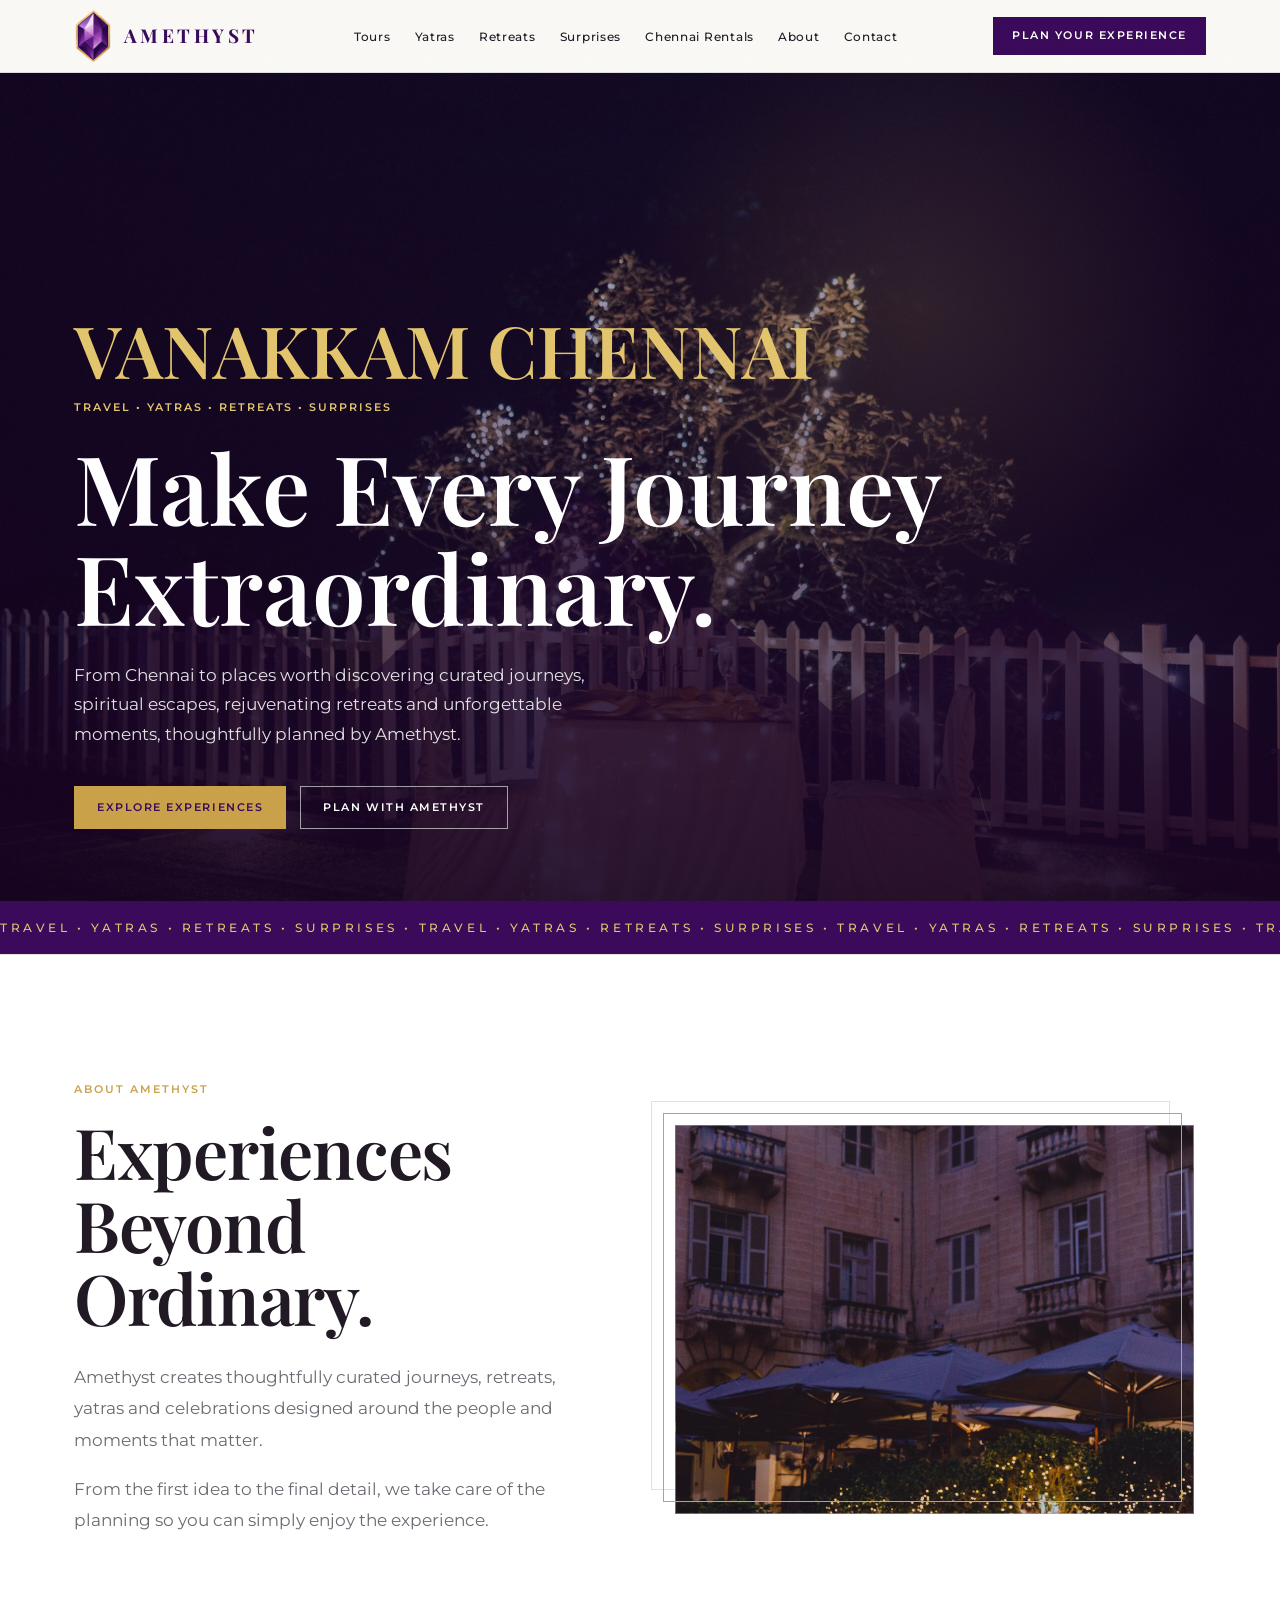
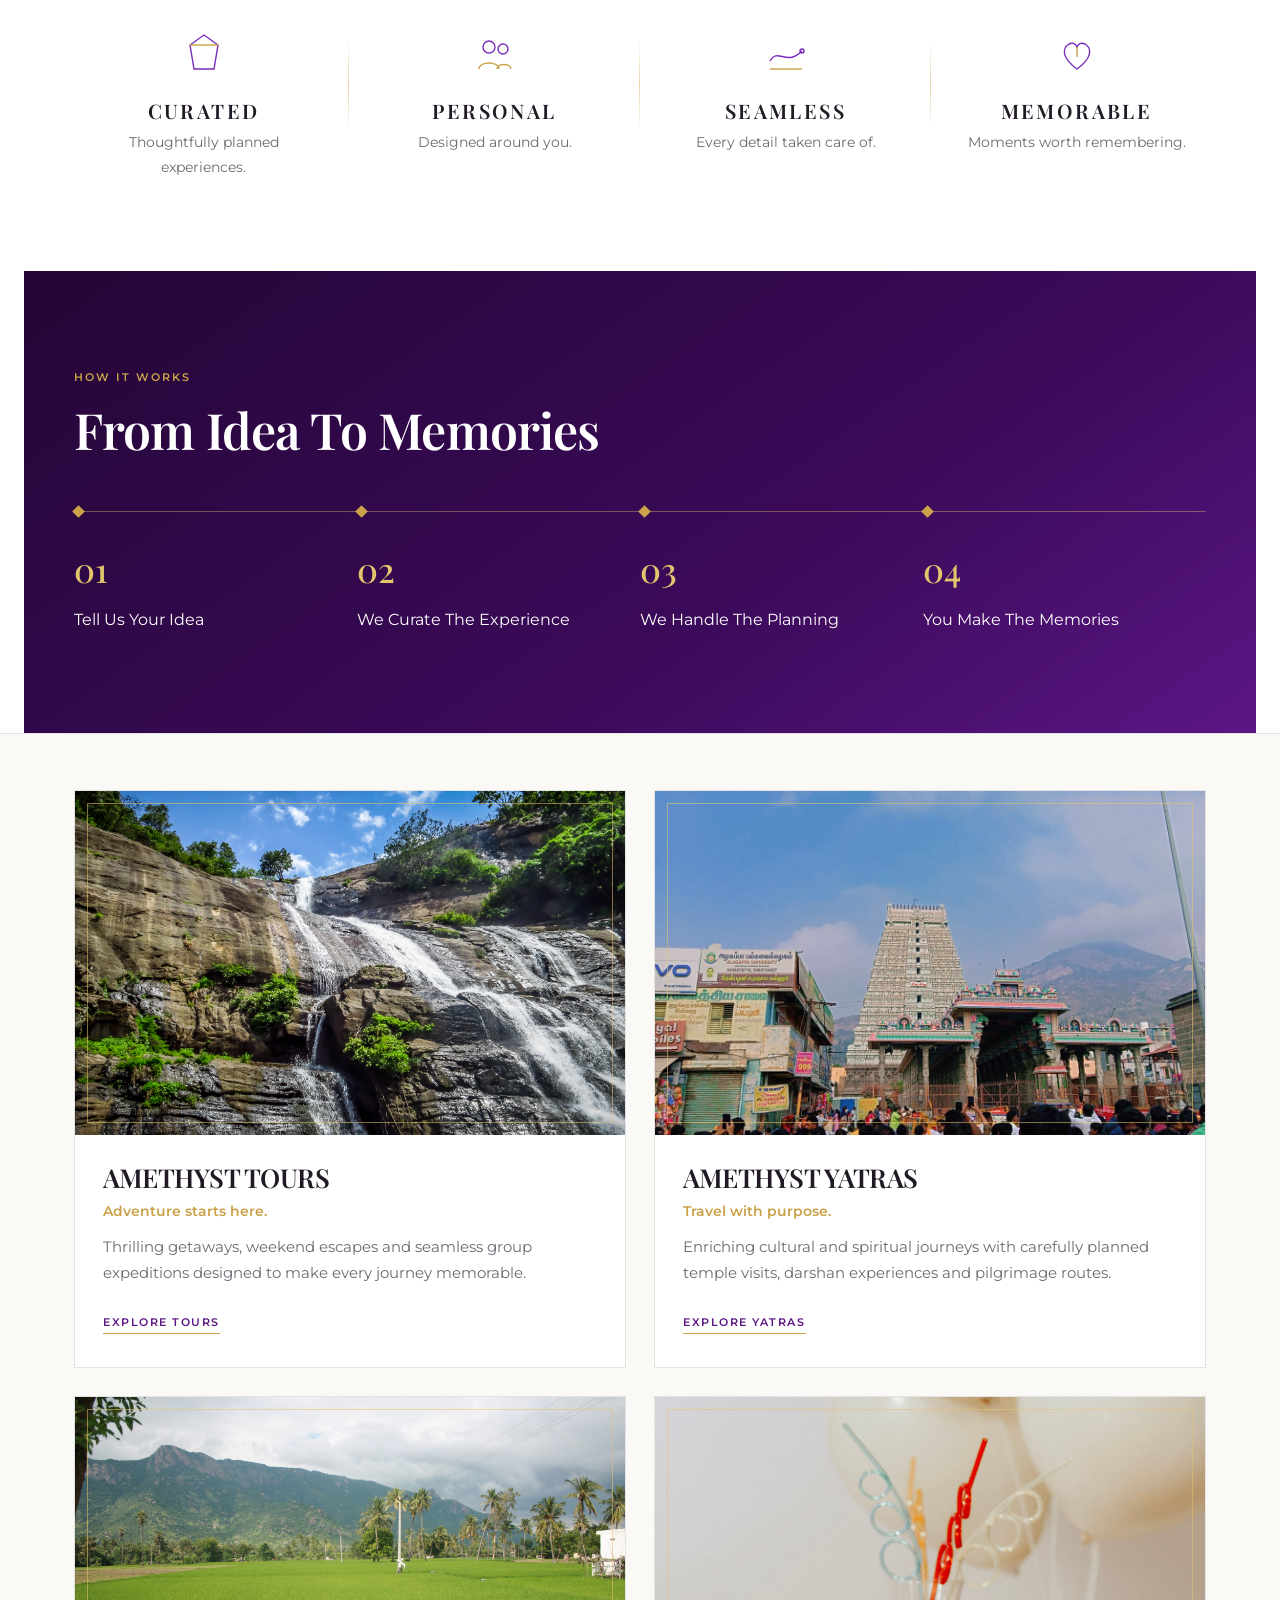
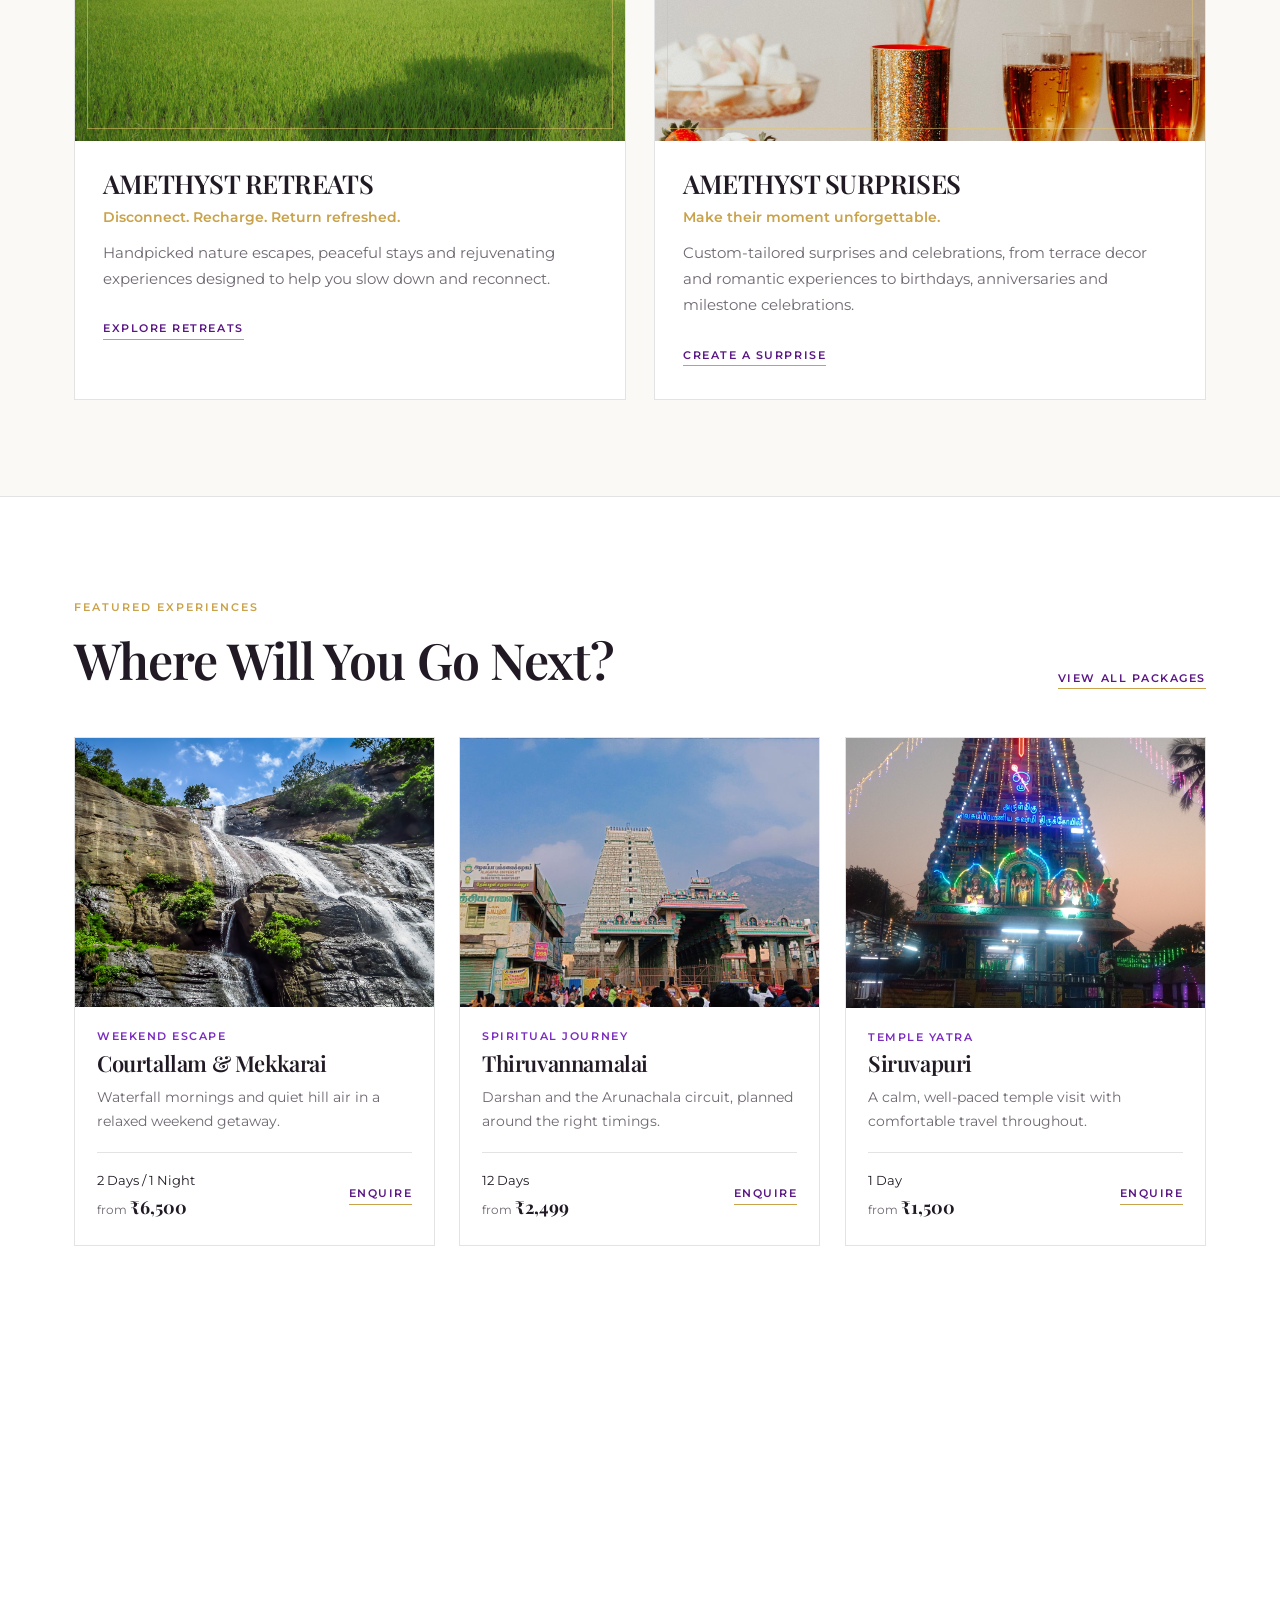
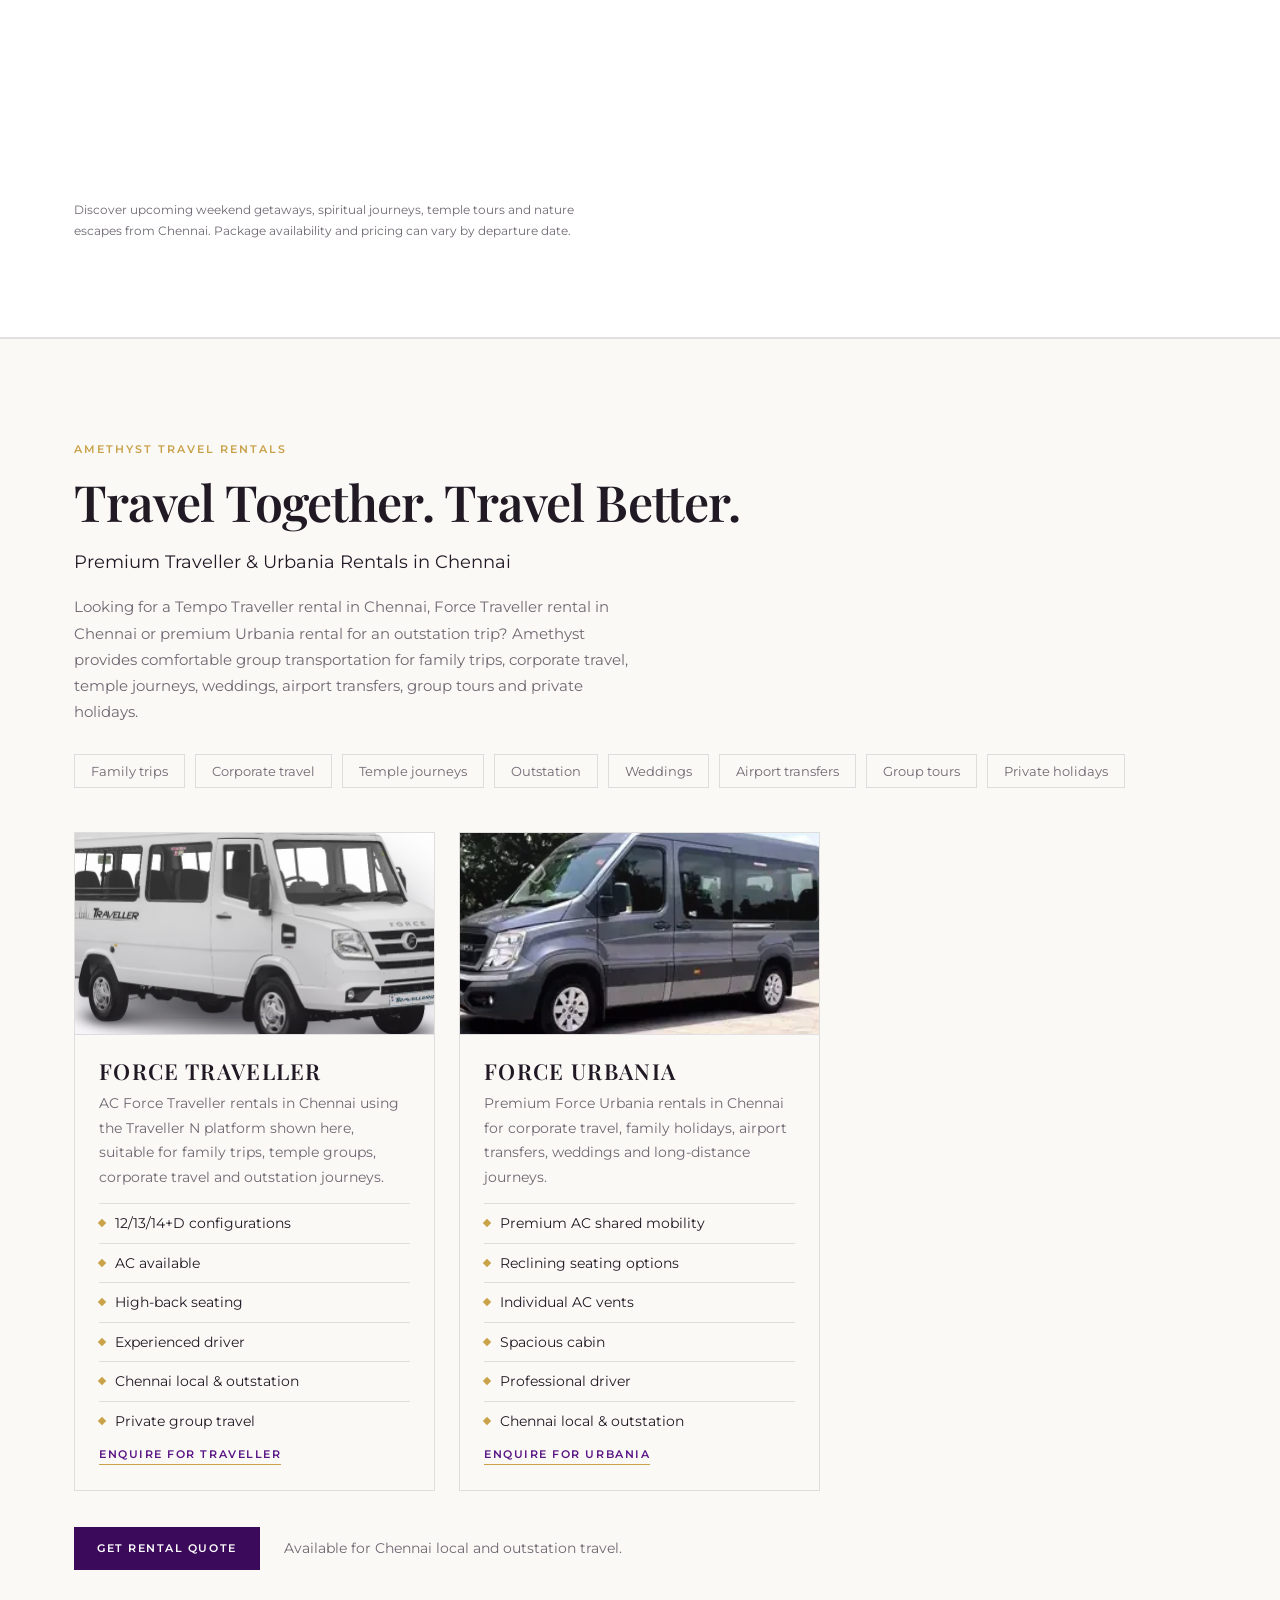
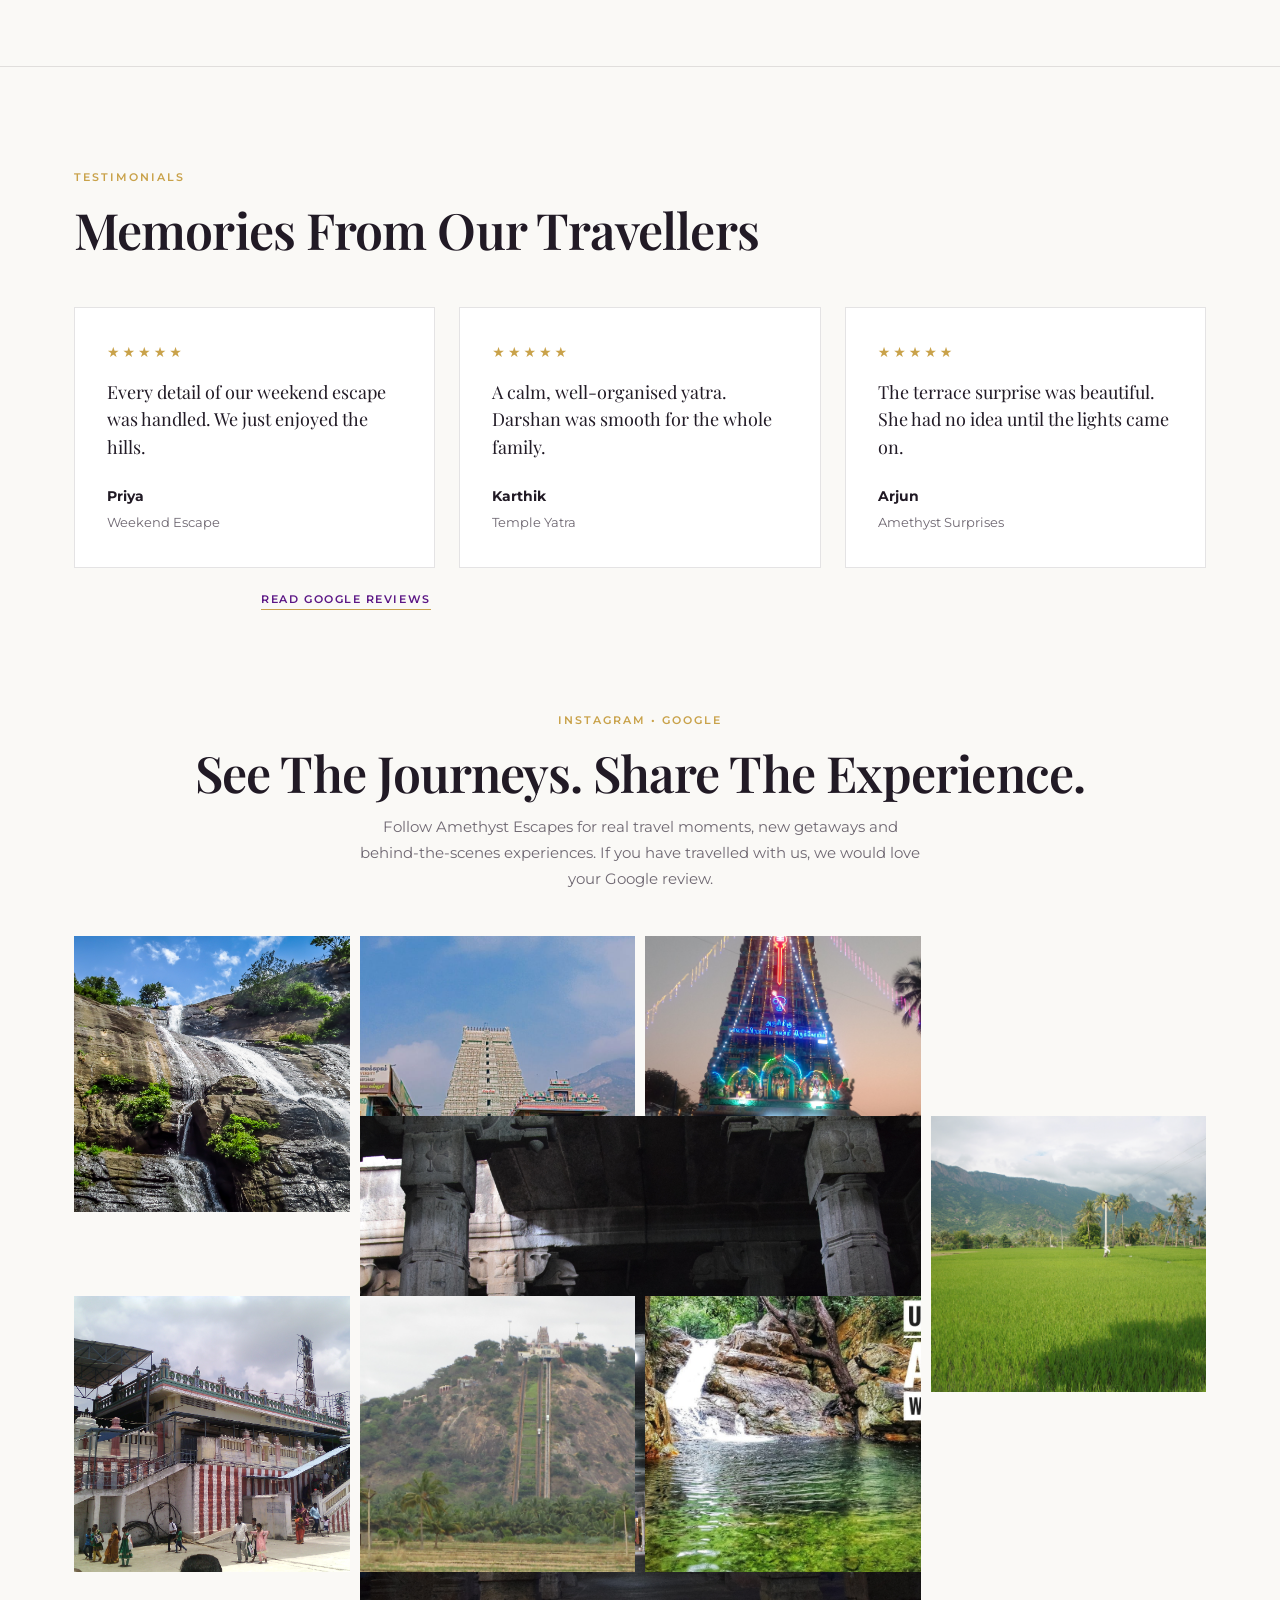
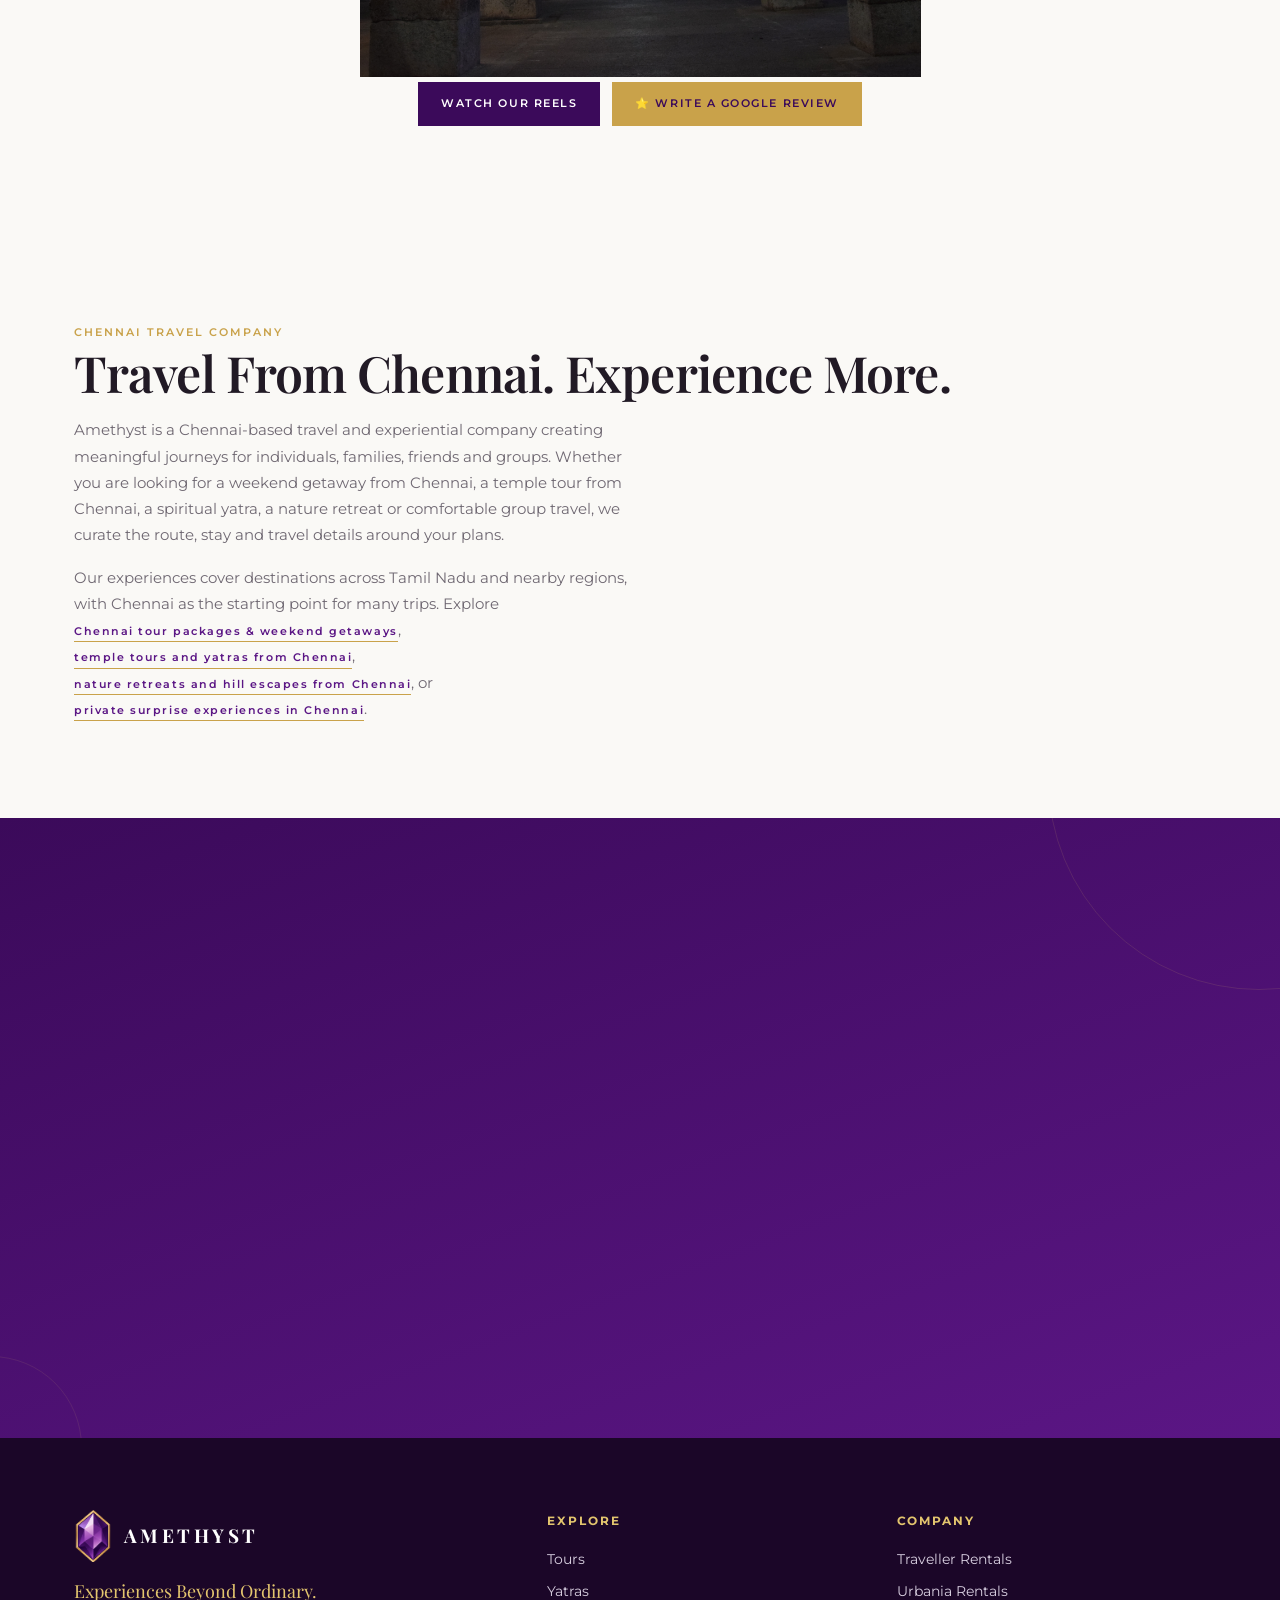
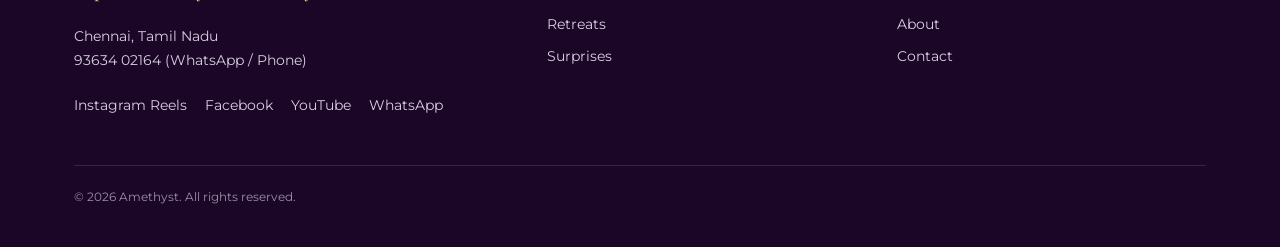
==== index.html @ fd271d6a "Final typography alignment and spacing pass" ====
<!DOCTYPE html>
<html lang="en">
<head>
<meta charset="utf-8">
<meta name="viewport" content="width=device-width, initial-scale=1, viewport-fit=cover">
<title>Travel Agency in Chennai | Tour Packages, Yatras, Retreats & Rentals | Amethyst</title>
<meta name="description" content="Amethyst is a Chennai travel agency creating curated tour packages, weekend getaways, temple yatras, nature retreats, private celebrations and Force Traveller & Urbania rentals from Chennai.">
<meta name="keywords" content="travel agency in Chennai, tour packages from Chennai, weekend getaways from Chennai, Chennai travel company, temple tours from Chennai, spiritual tours from Chennai, nature retreats from Chennai, Chennai group tours, Force Traveller rental Chennai, Tempo Traveller rental Chennai, Urbania rental Chennai, outstation cabs Chennai">
<link rel="icon" type="image/png" href="favicon.png">
<link rel="apple-touch-icon" href="apple-touch-icon.png">
<link rel="canonical" href="https://aravind751995-dev.github.io/amethyst/">
<meta name="robots" content="index, follow, max-image-preview:large">
<meta name="theme-color" content="#3B0A5A">
<meta property="og:type" content="website">
<meta property="og:url" content="https://aravind751995-dev.github.io/amethyst/">
<meta property="og:title" content="Travel Agency in Chennai | Tour Packages, Yatras, Retreats & Rentals | Amethyst">
<meta property="og:description" content="Amethyst is a Chennai travel agency creating curated tour packages, weekend getaways, temple yatras, nature retreats, private celebrations and Force Traveller & Urbania rentals from Chennai.">
<meta property="og:image" content="assets/images/hero-travel.jpg">
<meta name="twitter:card" content="summary_large_image">
<meta name="twitter:title" content="Amethyst | Travel Agency in Chennai">
<meta name="twitter:description" content="Curated tours, yatras, retreats, surprises and premium group rentals from Chennai.">
<meta name="twitter:image" content="assets/images/hero-travel.jpg">
<script type="application/ld+json">
{"@context":"https://schema.org","@type":"TravelAgency","name":"Amethyst","url":"https://aravind751995-dev.github.io/amethyst/","telephone":"+91-9363402164","description":"Chennai travel agency offering curated tours, spiritual yatras, nature retreats, celebrations and group vehicle rentals.","areaServed":["Chennai","Tamil Nadu","India"],"serviceType":["Tour packages from Chennai","Weekend getaways from Chennai","Spiritual and temple tours","Pilgrimage tours","Nature retreats","Force Traveller rental in Chennai","Urbania rental in Chennai"],"sameAs":["https://www.instagram.com/amethyst_escapes/reels/","https://share.google/rzrZV1XfzGLne0m9T"]}
</script>
<link rel="preconnect" href="https://fonts.googleapis.com">
<link rel="preconnect" href="https://fonts.gstatic.com" crossorigin>
<link href="https://fonts.googleapis.com/css2?family=Montserrat:wght@400;500;600&family=Playfair+Display:wght@500;600;700&display=swap" rel="stylesheet">
<style>
:root{--deep:#3B0A5A;--royal:#5B1685;--violet:#7B2CBF;--gold:#C9A24A;--soft:#E3C56E;--bg:#FAF9F6;--card:#fff;--ink:#211A25;--mute:#6F6872;--line:rgba(33,26,37,.12);
box-sizing:border-box;padding-top:env(safe-area-inset-top,0px);padding-bottom:env(safe-area-inset-bottom,0px)}
:root:not([data-theme="light"]){}
@media (prefers-color-scheme:dark){:root:not([data-theme="light"]){--bg:#17101c;--card:#201729;--ink:#f1ecf4;--mute:#b0a6b6;--line:rgba(255,255,255,.14)}}
:root[data-theme="dark"]{--bg:#17101c;--card:#201729;--ink:#f1ecf4;--mute:#b0a6b6;--line:rgba(255,255,255,.14)}
html{scroll-behavior:smooth;scroll-padding-top:calc(72px + env(safe-area-inset-top,0px))}
*{box-sizing:border-box}
body{margin:0;background:var(--bg);color:var(--ink);font:400 16px/1.7 Montserrat,system-ui,sans-serif}
h1,h2,h3{font-family:'Playfair Display',Georgia,serif;font-weight:600;line-height:1.15;margin:0}
h2{font-size:clamp(30px,5vw,50px)}
p{margin:0}
a{color:inherit;text-decoration:none}
:focus-visible{outline:2px solid var(--gold);outline-offset:3px}
.wrap{max-width:1180px;margin:0 auto;padding:0 24px}
section{padding:96px 0}
.eyebrow{font-size:12px;letter-spacing:.2em;color:var(--gold);font-weight:600}
.lead{color:var(--mute);max-width:560px;margin-top:16px}
.btn{display:inline-block;padding:15px 28px;font-size:12px;letter-spacing:.14em;font-weight:600;border:1px solid var(--gold);background:var(--gold);color:var(--deep);transition:.25s;cursor:pointer;font-family:inherit}
.btn:hover{background:var(--soft)}
.btn.ghost{background:transparent;color:#fff;border-color:rgba(255,255,255,.6)}
.btn.ghost:hover{background:rgba(255,255,255,.12)}
.btn.dark{background:var(--deep);color:#fff;border-color:var(--deep)}
.btn.dark:hover{background:var(--royal)}
.link{font-size:12px;letter-spacing:.14em;font-weight:600;color:var(--royal);border-bottom:1px solid var(--gold);padding-bottom:3px}
@media (prefers-color-scheme:dark){:root:not([data-theme="light"]) .link{color:var(--soft)}}
/* header */
header{position:sticky;top:env(safe-area-inset-top,0px);z-index:50;background:rgba(250,249,246,.94);backdrop-filter:blur(10px);border-bottom:1px solid var(--line)}
@media (prefers-color-scheme:dark){:root:not([data-theme="light"]) header{background:rgba(23,16,28,.94)}}
:root[data-theme="dark"] header{background:rgba(23,16,28,.94)}
.nav{display:flex;align-items:center;justify-content:space-between;height:72px;gap:16px}
.logo{display:flex;align-items:center;gap:12px;font-family:'Playfair Display',serif;font-weight:700;letter-spacing:.18em;font-size:19px;color:var(--deep)}
.logo img.gem{width:38px;height:auto;display:block;flex:none}
@media (prefers-color-scheme:dark){:root:not([data-theme="light"]) .logo{color:var(--ink)}}
:root[data-theme="dark"] .logo{color:var(--ink)}
.menu{display:flex;gap:24px;font-size:12px;font-weight:500;letter-spacing:.06em}
.menu a:hover{color:var(--violet)}
.burger{display:none;background:none;border:0;color:var(--ink);font-size:26px;cursor:pointer;padding:6px}
.nav .btn{padding:11px 18px}
@media(max-width:1020px){.menu{display:none;position:absolute;top:72px;left:0;right:0;flex-direction:column;background:var(--bg);padding:20px 24px;gap:16px;border-bottom:1px solid var(--line)}.menu.open{display:flex}.burger{display:block}.nav .btn{display:none}}
/* image slots: paint scenes in CSS; swap in photos via data-img */
.ph{position:relative;overflow:hidden;background:var(--deep)}
.ph .scene{position:absolute;inset:0;background-size:cover;background-position:center;transition:transform 1.2s ease}
.ph:hover .scene{transform:scale(1.05)}
.s-tour .scene{background:linear-gradient(180deg,#6d3a8f 0%,#c58a9c 55%,#e9c987 70%),#3B0A5A}
.s-yatra .scene{background:linear-gradient(180deg,#2a0b40 0%,#8c3f6a 50%,#e3a658 78%)}
.s-retreat .scene{background:linear-gradient(180deg,#1f4a46 0%,#3f7a62 55%,#9db98a 100%)}
.s-surprise .scene{background:linear-gradient(180deg,#240636 0%,#4b1170 60%,#7a3b8e 100%)}
.s-van .scene{background:linear-gradient(180deg,#3B0A5A 0%,#5B1685 70%,#7B2CBF)}
.ph svg.sil{position:absolute;left:0;bottom:0;width:100%;height:55%;opacity:.55}
.ph .tag{position:absolute;left:14px;bottom:12px;font-size:10px;letter-spacing:.14em;color:rgba(255,255,255,.7)}
/* hero */
.hero{position:relative;min-height:calc(100svh - 72px);display:flex;align-items:flex-end;color:#fff;padding:0}

.hero .scene{background:linear-gradient(180deg,rgba(59,10,90,.18),rgba(24,4,36,.72))}
.hero .ph{position:absolute;inset:0;width:100%;height:100%;z-index:0}.hero #heroVid{position:absolute;inset:0;width:100%;height:100%;display:block;border:0;object-fit:cover;z-index:0;pointer-events:none}.hero .scene{opacity:0!important}.hero .sil{z-index:1;pointer-events:none}.hero .ph:after{content:"";position:absolute;inset:0;background:linear-gradient(180deg,rgba(59,10,90,.28),rgba(24,4,36,.82));z-index:1;pointer-events:none}.hero .in{position:relative;z-index:2;padding:120px 24px 72px;max-width:1180px;margin:0 auto;width:100%}
.hero h1{font-family:'Playfair Display',serif;font-size:clamp(42px,8vw,96px);line-height:1.02;font-weight:600;max-width:900px;text-wrap:balance}
.hero p.sub{max-width:560px;margin:24px 0 36px;color:rgba(255,255,255,.88);font-size:17px}
.hero .eyebrow{color:var(--soft);margin-bottom:22px;display:block}
.cta{display:flex;gap:14px;flex-wrap:wrap}
.fade{animation:rise 1.1s ease both}
@keyframes rise{from{opacity:0;transform:translateY(18px)}to{opacity:1;transform:none}}
/* intro */
.intro{text-align:center}
.intro h2{max-width:720px;margin:14px auto 28px}
.intro p.lead{margin:0 auto;font-size:18px;max-width:700px}
/* verticals */
.vgrid{display:grid;grid-template-columns:repeat(2,1fr);gap:28px;margin-top:56px}
.v{background:var(--card);border:1px solid var(--line)}
.v .ph{aspect-ratio:16/10}
.v .body{padding:28px 28px 32px}
.v h3{font-size:26px;margin-bottom:6px}
.v .tl{color:var(--gold);font-weight:600;font-size:14px;margin-bottom:10px}
.v p.d{color:var(--mute);font-size:15px;margin-bottom:22px}
@media(max-width:760px){.vgrid{grid-template-columns:1fr}}
/* experiences */
.head{display:flex;justify-content:space-between;align-items:flex-end;gap:24px;flex-wrap:wrap}
.egrid{display:grid;grid-template-columns:repeat(auto-fill,minmax(280px,1fr));gap:24px;margin-top:48px}
.e{background:var(--card);border:1px solid var(--line);transition:.3s}
.e:hover{transform:translateY(-4px);box-shadow:0 18px 40px rgba(59,10,90,.14)}
.e .ph{aspect-ratio:4/3}
.e .body{padding:22px}
.e .cat{font-size:11px;letter-spacing:.14em;color:var(--violet);font-weight:600}
.e h3{font-size:22px;margin:6px 0 8px}
.e p{font-size:14px;color:var(--mute)}
.e .meta{display:flex;justify-content:space-between;align-items:center;margin-top:18px;padding-top:16px;border-top:1px solid var(--line);font-size:13px}
.e .meta b{font-family:'Playfair Display',serif;font-size:18px}
.note{font-size:12px;color:var(--mute);margin-top:20px}
/* rentals */
.rent{background:var(--card);border-block:1px solid var(--line)}
.uses{display:flex;flex-wrap:wrap;gap:10px;margin:28px 0 8px}
.uses span{border:1px solid var(--line);padding:7px 16px;font-size:13px;color:var(--mute)}
.rgrid{display:grid;grid-template-columns:repeat(3,1fr);gap:24px;margin-top:44px}
.r{border:1px solid var(--line);background:var(--bg)}
.r .ph{aspect-ratio:16/9;background:linear-gradient(145deg,#f8f5fa 0%,#fff 48%,#f0eaf3 100%);border-bottom:1px solid var(--line)}
.r .ph .scene{inset:-3%;background-repeat:no-repeat!important;background-size:116% auto!important;background-position:center 54%!important;transition:transform .7s ease,background-size .7s ease}
.r:hover .ph .scene{transform:scale(1.025);background-size:120% auto!important}
.r:first-child .ph .scene{background-position:center 55%!important}
.r:nth-child(2) .ph .scene{background-position:center 53%!important}
.r .ph:before{content:"";position:absolute;inset:0;background:linear-gradient(180deg,rgba(255,255,255,.08),rgba(59,10,90,.035));z-index:1;pointer-events:none}
.r .ph:after{content:"";position:absolute;left:22px;right:22px;bottom:16px;height:1px;background:linear-gradient(90deg,transparent,rgba(59,10,90,.12),transparent);pointer-events:none}
.r .body{padding:24px}
.r h3{font-size:22px;letter-spacing:.06em}
.r .sm{font-size:14px;color:var(--mute);margin:6px 0 14px}
.r ul{list-style:none;margin:0;padding:0;font-size:14px}
.r li{padding:7px 0;border-top:1px solid var(--line);display:flex;gap:10px}
.r li:before{content:"";width:6px;height:6px;margin-top:9px;background:var(--gold);transform:rotate(45deg);flex:none}
.rfoot{display:flex;align-items:center;gap:24px;flex-wrap:wrap;margin-top:36px}
@media(max-width:900px){.rgrid{grid-template-columns:1fr}}
.about-section{background:var(--card);border-block:1px solid var(--line);padding:110px 0 0;overflow:hidden}
.about-intro{display:grid;grid-template-columns:1fr 1fr;gap:70px;align-items:center}
.about-copy{padding:10px 0 20px}
.about-copy h2{font-size:clamp(42px,6vw,70px);margin:14px 0 28px;line-height:1.04}
.about-copy p{max-width:570px;color:var(--mute);font-size:17px;line-height:1.85;margin-bottom:18px}
.about-image{position:relative;aspect-ratio:4/3;margin:0 12px 0 0}
.about-image:before,.about-image:after{content:"";position:absolute;inset:-12px 12px 12px -12px;border:1px solid var(--gold);pointer-events:none;z-index:2}
.about-image:after{inset:-24px 24px 24px -24px;border-color:rgba(201,162,74,.34);z-index:0}
.about-image-inner{position:absolute;inset:0;background:linear-gradient(180deg,rgba(59,10,90,.08),rgba(33,6,50,.16)),url('assets/images/nature.jpg') center/cover;border:1px solid rgba(201,162,74,.6);z-index:1}
.about-values{margin-top:96px;margin-bottom:0;padding-bottom:92px}
.about-values>div{text-align:center;padding:0 18px;position:relative}
.about-values>div:not(:last-child):after{content:"";position:absolute;right:-16px;top:8px;height:92px;width:1px;background:linear-gradient(180deg,transparent,rgba(201,162,74,.45),transparent)}
.about-process{margin-inline:calc((1180px - 100vw)/2);padding:92px max(24px,calc((100vw - 1180px)/2)) 100px;background:linear-gradient(145deg,#240636,var(--deep) 62%,var(--royal));color:#fff}
.about-process h2{margin-top:12px}
.about-process .steps{margin-top:52px;border-top-color:rgba(227,197,110,.4)}
.about-process .step{padding-top:28px}
@media(max-width:900px){.about-intro{grid-template-columns:1fr;gap:42px}.about-image{max-width:720px;width:100%;margin:0 auto}.about-values{margin-top:70px;padding-bottom:72px}.about-values>div:not(:last-child):after{display:none}.about-process{margin-inline:calc((100vw - 100vw)/2);padding-left:24px;padding-right:24px}}
@media(max-width:760px){.about-section{padding-top:82px}.about-copy h2{font-size:clamp(40px,12vw,58px)}.about-copy p{font-size:15px}.about-image{margin:0 10px}.about-process{padding-top:72px;padding-bottom:76px}}
/* why */
.why{display:grid;grid-template-columns:repeat(4,1fr);gap:32px;margin-top:56px}
.why svg{width:44px;height:44px;stroke:var(--violet);fill:none;stroke-width:1.4;margin-bottom:16px}
.why .g{stroke:var(--gold)}
.why h3{font-size:20px;letter-spacing:.12em;margin-bottom:8px}
.why p{font-size:14px;color:var(--mute)}
@media(max-width:900px){.why{grid-template-columns:1fr 1fr}}
@media(max-width:520px){.why{grid-template-columns:1fr}}
/* process */
.proc{background:var(--deep);color:#fff}
.steps{display:grid;grid-template-columns:repeat(4,1fr);margin-top:56px;border-top:1px solid rgba(227,197,110,.4)}
.step{padding:28px 24px 0 0;position:relative}
.step:before{content:"";position:absolute;top:-5px;left:0;width:9px;height:9px;background:var(--gold);transform:rotate(45deg)}
.step b{font-family:'Playfair Display',serif;font-size:34px;color:var(--soft);font-weight:500}
.step p{margin-top:6px;font-size:16px}
@media(max-width:760px){.steps{grid-template-columns:1fr;border-top:0;border-left:1px solid rgba(227,197,110,.4)}.step{padding:0 0 28px 28px}.step:before{top:8px;left:-5px}}
/* surprises */
.sur{background:linear-gradient(135deg,#240636,var(--deep) 60%,var(--royal));color:#fff;position:relative;overflow:hidden}
.sur .grid{display:grid;grid-template-columns:1.1fr .9fr;gap:56px;align-items:center}
.sur h2{margin:16px 0 22px;font-size:clamp(32px,5vw,54px)}
.sur p{color:rgba(255,255,255,.82);max-width:480px;margin-bottom:32px}
.sur .ph{aspect-ratio:4/5;border:1px solid var(--gold);outline:1px solid rgba(201,162,74,.4);outline-offset:10px}
@media(max-width:860px){.sur .grid{grid-template-columns:1fr}.sur .ph{aspect-ratio:4/3;margin:0 10px}}
/* testimonials */
.tgrid{display:grid;grid-template-columns:repeat(3,1fr);gap:24px;margin-top:48px}
.t{background:var(--card);border:1px solid var(--line);padding:32px}
.stars{color:var(--gold);letter-spacing:3px;font-size:14px}
.t p{margin:14px 0 22px;font-family:'Playfair Display',serif;font-size:18px;line-height:1.55}
.t small{color:var(--mute);font-size:13px}
.t b{display:block;font-size:14px}
@media(max-width:900px){.tgrid{grid-template-columns:1fr}}
/* grid */
.ig{display:grid;grid-template-columns:repeat(4,1fr);grid-auto-rows:170px;gap:10px;margin:44px 0 36px}
.ig .ph:nth-child(1),.ig .ph:nth-child(6){grid-row:span 2}
.ig .ph:nth-child(4){grid-column:span 2}
@media(max-width:700px){.ig{grid-template-columns:1fr 1fr;grid-auto-rows:140px}.ig .ph:nth-child(4){grid-column:span 2}}
/* final */
.final{background:linear-gradient(160deg,var(--deep),var(--royal));color:#fff;text-align:center;padding:120px 0}
.final h2{font-size:clamp(34px,6vw,64px);max-width:760px;margin:0 auto 22px}
.final p{max-width:560px;margin:0 auto 36px;color:rgba(255,255,255,.85)}
.final .cta{justify-content:center}
/* footer */
footer{background:#1b0628;color:#d8cfe0;padding:72px 0 40px;font-size:14px}
.fgrid{display:grid;grid-template-columns:1.4fr 1fr 1fr;gap:40px}
footer h4{font-size:12px;letter-spacing:.16em;color:var(--soft);margin:0 0 16px}
footer ul{list-style:none;margin:0;padding:0;display:grid;gap:8px}
footer a:hover{color:var(--soft)}
.soc{display:flex;gap:18px;margin-top:20px;flex-wrap:wrap}
.copy{margin-top:48px;padding-top:20px;border-top:1px solid rgba(255,255,255,.12);font-size:12px;color:#9a8fa5}
@media(max-width:760px){.fgrid{grid-template-columns:1fr 1fr}.fgrid>div:first-child{grid-column:span 2}}
body:after{content:"";position:fixed;inset:0;pointer-events:none;z-index:90;opacity:.05;background-image:url("data:image/svg+xml,%3Csvg xmlns='http://www.w3.org/2000/svg' width='160' height='160'%3E%3Cfilter id='n'%3E%3CfeTurbulence baseFrequency='.8'/%3E%3C/filter%3E%3Crect width='160' height='160' filter='url(%23n)'/%3E%3C/svg%3E")}
.ph video{position:absolute;inset:0;width:100%;height:100%;object-fit:cover}
.hero.hasmedia .scene{background:linear-gradient(180deg,rgba(33,6,50,.45) 0%,rgba(59,10,90,.25) 45%,rgba(24,4,36,.88) 100%)}
.v .ph:after,.sur .ph:after{content:"";position:absolute;inset:12px;border:1px solid rgba(227,197,110,.55);pointer-events:none}
.band{background:var(--deep);color:var(--soft);overflow:hidden;white-space:nowrap;padding:16px 0;font-size:12px;letter-spacing:.3em;font-weight:500}
.band .track{display:inline-block;animation:slide 40s linear infinite}
@keyframes slide{to{transform:translateX(-50%)}}
.film{background:#1b0628;color:#fff}
.frame{position:relative;margin-top:44px;aspect-ratio:16/9;border:1px solid var(--gold);outline:1px solid rgba(201,162,74,.4);outline-offset:10px;overflow:hidden;background:var(--deep)}
.frame .ph{position:absolute;inset:0}
.play{position:absolute;top:50%;left:50%;width:84px;height:84px;margin:-42px 0 0 -42px;border-radius:50%;border:1px solid var(--soft);background:rgba(59,10,90,.55);color:var(--soft);font-size:26px;cursor:pointer;backdrop-filter:blur(6px);transition:.3s}
.play:hover{background:var(--gold);color:var(--deep)}
.lb{position:fixed;inset:0;z-index:100;background:rgba(15,3,24,.94);display:flex;align-items:center;justify-content:center;cursor:zoom-out}
.lb img{max-width:92vw;max-height:88vh}
.ig .ph[data-full]{cursor:zoom-in}
.rv{opacity:0;transform:translateY(16px);transition:opacity .8s,transform .8s}
.rv.in{opacity:1;transform:none}
@media(prefers-reduced-motion:reduce){*{animation:none!important;transition:none!important}.rv{opacity:1;transform:none}html{scroll-behavior:auto}}
.media-credit{max-width:1180px;margin:28px auto 0;padding:18px 24px 0;border-top:1px solid rgba(255,255,255,.1);font-size:11px;line-height:1.7;color:#9a8fa5}.media-frame,.photo,.frame .ph{overflow:hidden}.photo{height:auto;aspect-ratio:16/10;background-size:cover;background-position:center}.ph .scene{background-size:cover;background-position:center}.frame{aspect-ratio:16/9}.ig .ph{aspect-ratio:1/1;min-height:0}.r .ph{aspect-ratio:16/9;height:auto}</style>
<style id="amethyst-luxury-motion">
/* AMETHYST LUXURY MOTION refined, cinematic, restrained */
html{scroll-behavior:smooth}
body{overflow-x:hidden}
body:before{content:"";position:fixed;top:0;left:0;width:100%;height:2px;transform:scaleX(var(--scroll,0));transform-origin:left;background:linear-gradient(90deg,var(--gold),var(--soft),var(--violet));z-index:9999;pointer-events:none}
body:after{opacity:.028!important}
header{transition:background .45s ease,box-shadow .45s ease,transform .45s ease}
header.scrolled{box-shadow:0 10px 35px rgba(33,26,37,.10)!important;background:rgba(250,249,246,.90)!important}
.logo img,.logo .gem{transition:transform .7s cubic-bezier(.2,.8,.2,1),filter .5s ease}
.logo:hover img,.logo:hover .gem{transform:rotate(-7deg) scale(1.08);filter:drop-shadow(0 0 10px rgba(201,162,74,.38))}
.btn,.outline,.link{transition:transform .45s cubic-bezier(.2,.8,.2,1),box-shadow .45s ease,background .45s ease,color .45s ease!important}
.btn:hover,.outline:hover{box-shadow:0 12px 32px rgba(201,162,74,.22)!important}
.hero,.hero-media,.hero .ph{isolation:isolate}
.hero-media video,.hero .ph video,#heroVid{transform:scale(1.035);transition:transform 3s cubic-bezier(.2,.65,.2,1),filter 1.2s ease}
.hero:hover .hero-media video,.hero:hover .ph video,.hero:hover #heroVid{transform:scale(1.065)}
.hero:before{content:"";position:absolute;inset:0;z-index:1;pointer-events:none;background:radial-gradient(circle at 72% 28%,rgba(227,197,110,.13),transparent 28%),linear-gradient(90deg,rgba(20,2,29,.28),transparent 45%,rgba(20,2,29,.18))}
.hero .wrap,.hero .in,.hero .hero-in{z-index:3}
.hero h1{animation:luxuryTitle 1.15s cubic-bezier(.2,.7,.2,1) both}
@keyframes luxuryTitle{from{opacity:0;transform:translateY(26px);letter-spacing:.015em}to{opacity:1;transform:none;letter-spacing:inherit}}
.eyebrow{position:relative}


.card,.v,.e,.r,.t,.setting{position:relative;overflow:hidden}
.card:before,.v:before,.e:before,.r:before,.t:before,.setting:before{content:"";position:absolute;inset:0;pointer-events:none;opacity:0;background:linear-gradient(115deg,transparent 28%,rgba(255,255,255,.55) 48%,transparent 68%);transform:translateX(-120%);z-index:5}
.card:hover:before,.v:hover:before,.e:hover:before,.r:hover:before,.t:hover:before,.setting:hover:before{opacity:1;animation:cardShine .9s ease}
@keyframes cardShine{to{transform:translateX(120%)}}
.card,.v,.e,.r,.t,.setting{transition:transform .6s cubic-bezier(.2,.75,.2,1),box-shadow .6s ease,border-color .4s ease!important}
.card:hover,.v:hover,.e:hover,.r:hover,.t:hover,.setting:hover{box-shadow:0 26px 65px rgba(59,10,90,.13)!important}
.photo,.ph{background-color:#2a073e}
.photo:before,.ph:before{pointer-events:none}
.tags span,.uses span{transition:background .35s ease,color .35s ease,transform .35s ease}
.tags span:hover,.uses span:hover{background:rgba(201,162,74,.14)!important;color:var(--deep)!important;transform:translateY(-2px)}
.price strong{transition:color .35s ease}
.card:hover .price strong,.e:hover .meta b{color:var(--royal)}
.cta,.secret,.final,.proc,.sur{position:relative;overflow:hidden}
.cta:after,.secret:after,.final:after,.proc:after,.sur:after{content:"";position:absolute;width:420px;height:420px;border:1px solid rgba(227,197,110,.12);border-radius:50%;right:-190px;top:-250px;pointer-events:none}
.cta:before,.secret:before,.final:before,.proc:before,.sur:before{content:"";position:absolute;width:180px;height:180px;border:1px solid rgba(227,197,110,.10);border-radius:50%;left:-100px;bottom:-100px;pointer-events:none}
.band .track{will-change:transform}
.reveal,.rv{will-change:transform,opacity}
@media(min-width:900px){
 .menu a,.links a{position:relative}
 .menu a:after,.links a:after{content:"";position:absolute;left:0;right:100%;bottom:-7px;height:1px;background:var(--gold);transition:right .35s ease}
 .menu a:hover:after,.links a:hover:after{right:0}
}
@media(prefers-reduced-motion:reduce){
 body:before{display:none}
 .hero-media video,.hero .ph video,#heroVid{transform:none!important}
 .card:before,.v:before,.e:before,.r:before,.t:before,.setting:before{display:none}
}
</style>
<script>
(()=>{const root=document.documentElement,header=document.querySelector('header');
const update=()=>{const h=document.documentElement.scrollHeight-innerHeight;root.style.setProperty('--scroll',h>0?(scrollY/h):0);if(header)header.classList.toggle('scrolled',scrollY>24)};
addEventListener('scroll',update,{passive:true});addEventListener('load',update);
const els=document.querySelectorAll('.card,.v,.e,.r,.t,.setting,.why>div,.step,.section,.intro,.topline,.head,.final,.cta,.secret');
els.forEach((el,i)=>{if(!el.classList.contains('reveal')&&!el.classList.contains('rv')){el.classList.add('lux-reveal');el.style.transitionDelay=Math.min((i%7)*65,390)+'ms'}});
const style=document.createElement('style');style.textContent='.lux-reveal{opacity:0;transform:translateY(26px) scale(.992);transition:opacity .85s ease,transform .9s cubic-bezier(.2,.75,.2,1)}.lux-reveal.lux-visible{opacity:1;transform:none}@media(prefers-reduced-motion:reduce){.lux-reveal{opacity:1;transform:none}}';document.head.appendChild(style);
const io=new IntersectionObserver(es=>es.forEach(e=>{if(e.isIntersecting){e.target.classList.add('lux-visible');io.unobserve(e.target)}}),{threshold:.08});
els.forEach(e=>io.observe(e));
})();
</script>
<style id="amethyst-type-alignment-final">
/* Final typography and alignment pass */
html{font-size:16px}body{font-size:15px;line-height:1.75;-webkit-font-smoothing:antialiased;text-rendering:optimizeLegibility}h1,h2,h3{letter-spacing:-.018em}p{max-width:68ch}.wrap{width:100%}.eyebrow{font-size:11px;line-height:1.4;letter-spacing:.18em}.btn,.link,.outline{font-size:11px;line-height:1.2}.btn{padding:14px 22px}.link{display:inline-block}.hero h1{line-height:1.04}.hero p,.hero p.sub{line-height:1.75}.head,.topline{align-items:flex-end}.topline h2,.section-head h2,.intro h2{margin-bottom:0}.topline h2:after,.intro h2:after,.section-head h2:after{display:none!important}.card h3,.v h3,.e h3,.r h3,.setting h3{line-height:1.18}.desc,.card .desc{line-height:1.7}.cat{line-height:1.4}.tags span,.uses span{line-height:1.4}.cta p,.final p{line-height:1.75}.fgrid{align-items:start}@media(max-width:760px){body{font-size:14px;line-height:1.7}.wrap{padding-left:20px;padding-right:20px}section,main{padding-top:72px;padding-bottom:72px}.hero{min-height:560px!important}.hero h1{font-size:clamp(42px,12vw,64px)!important;line-height:1.04}.hero p,.hero p.sub{font-size:15px!important;line-height:1.7}.hero .wrap,.hero .in,.hero .hero-in{padding-left:20px!important;padding-right:20px!important}.head,.topline{align-items:flex-start}.v .body,.e .body,.r .body,.card .body{padding:22px!important}.v h3,.e h3,.r h3,.card h3{font-size:22px}.final h2,.cta h2{line-height:1.1}.menu{font-size:12px}.logo{font-size:18px}}
@media(min-width:761px){.hero .wrap,.hero .in,.hero .hero-in{max-width:1180px;margin-left:auto;margin-right:auto}.hero h1{max-width:900px}.hero p{max-width:680px}}
</style></head>
<body>
<svg width="0" height="0" style="position:absolute"><defs>
<symbol id="gem" viewBox="0 0 32 32"><path d="M16 2l11 8-3 18H8L5 10z" fill="#7B2CBF"/><path d="M16 2l11 8H5z" fill="#C9A24A"/><path d="M16 2l-4 8 4 18 4-18z" fill="#5B1685"/></symbol>
<symbol id="mtn" viewBox="0 0 400 120" preserveAspectRatio="none"><path d="M0 120V70l60-40 50 35 70-55 80 60 60-30 80 40v40z" fill="#1b0628"/></symbol>
</defs></svg>

<header><div class="wrap nav">
<a class="logo" href="#top" aria-label="Amethyst home"><img class="gem" src="logo-gem.png" width="38" height="52" alt="">AMETHYST</a>
<nav class="menu" id="menu" aria-label="Main">
<a href="tours/">Tours</a><a href="yatras/">Yatras</a><a href="retreats/">Retreats</a><a href="surprises/">Surprises</a><a href="#rentals">Chennai Rentals</a><a href="#about">About</a><a href="#custom-plan">Contact</a>
</nav>
<a class="btn dark" href="#custom-plan">PLAN YOUR EXPERIENCE</a>
<button class="burger" id="burger" aria-label="Open menu" aria-expanded="false">&#9776;</button>
</div></header>

<main id="top">
<section class="hero" style="padding:0">
<div class="ph s-tour"><video id="heroVid" src="assets/videos/home-hero.mp4" poster="assets/images/chennai.jpg" muted autoplay loop playsinline preload="auto" aria-hidden="true"></video><div class="scene" id="heroScene"></div><svg class="sil"><use href="#mtn"/></svg></div>
<div class="in">
<div class="fade" style="font-family:'Playfair Display',Georgia,serif;font-size:clamp(34px,6vw,72px);line-height:1.05;color:var(--soft);font-weight:600;margin-bottom:12px">VANAKKAM CHENNAI</div><span class="eyebrow fade" style="margin-top:8px">TRAVEL • YATRAS • RETREATS • SURPRISES</span>
<h1 class="fade" style="animation-delay:.15s">Make Every Journey Extraordinary.</h1>
<p class="sub fade" style="animation-delay:.3s">From Chennai to places worth discovering curated journeys, spiritual escapes, rejuvenating retreats and unforgettable moments, thoughtfully planned by Amethyst.</p>
<div class="cta fade" style="animation-delay:.45s"><a class="btn" href="#custom-plan">EXPLORE EXPERIENCES</a><a class="btn ghost" href="#custom-plan">PLAN WITH AMETHYST</a></div>
</div>
</section>
<div class="band" aria-hidden="true"><div class="track" id="band"></div></div>

<section class="about-section" id="about">
<div class="wrap">
 <div class="about-intro">
  <div class="about-copy rv">
   <span class="eyebrow">ABOUT AMETHYST</span>
   <h2>Experiences<br>Beyond Ordinary.</h2>
   <p>Amethyst creates thoughtfully curated journeys, retreats, yatras and celebrations designed around the people and moments that matter.</p>
   <p>From the first idea to the final detail, we take care of the planning so you can simply enjoy the experience.</p>
  </div>
  <div class="about-image rv">
   <div class="about-image-inner"></div>
  </div>
 </div>

 <div class="why about-values">
  <div><svg viewBox="0 0 44 44"><path d="M22 4l14 10-4 24H12L8 14z"/><path class="g" d="M8 14h28"/></svg><h3>CURATED</h3><p>Thoughtfully planned experiences.</p></div>
  <div><svg viewBox="0 0 44 44"><circle cx="16" cy="16" r="6"/><circle cx="30" cy="18" r="5"/><path class="g" d="M6 38c0-8 20-8 20 0M24 38c0-6 14-6 14 0"/></svg><h3>PERSONAL</h3><p>Designed around you.</p></div>
  <div><svg viewBox="0 0 44 44"><path d="M6 30c8-14 16 6 32-10"/><path class="g" d="M6 38h32"/><circle cx="38" cy="20" r="2"/></svg><h3>SEAMLESS</h3><p>Every detail taken care of.</p></div>
  <div><svg viewBox="0 0 44 44"><path d="M22 38C8 28 6 18 14 13c4-2 7 0 8 3 1-3 4-5 8-3 8 5 6 15-8 25z"/><path class="g" d="M22 16v10"/></svg><h3>MEMORABLE</h3><p>Moments worth remembering.</p></div>
 </div>

 <div class="about-process">
  <div class="rv">
   <span class="eyebrow">HOW IT WORKS</span>
   <h2>From Idea To Memories</h2>
  </div>
  <div class="steps rv">
   <div class="step"><b>01</b><p>Tell Us Your Idea</p></div>
   <div class="step"><b>02</b><p>We Curate The Experience</p></div>
   <div class="step"><b>03</b><p>We Handle The Planning</p></div>
   <div class="step"><b>04</b><p>You Make The Memories</p></div>
  </div>
 </div>
</div>
</section>

<section style="padding-top:0"><div class="wrap">
<div class="vgrid" id="verticals"></div>
</div></section>

<section id="experiences" style="background:var(--card);border-block:1px solid var(--line)"><div class="wrap">
<div class="head rv"><div><span class="eyebrow">FEATURED EXPERIENCES</span><h2 style="margin-top:12px">Where Will You Go Next?</h2></div><a class="link" href="tours/">VIEW ALL PACKAGES</a></div>
<div class="egrid" id="egrid"></div>
<p class="note">Discover upcoming weekend getaways, spiritual journeys, temple tours and nature escapes from Chennai. Package availability and pricing can vary by departure date.</p>
</div></section>

<section class="rent" id="rentals" style="background:var(--bg)"><div class="wrap">
<div class="rv">
<span class="eyebrow">AMETHYST TRAVEL RENTALS</span>
<h2 style="margin-top:12px">Travel Together. Travel Better.</h2>
<p class="lead" style="font-size:18px;color:var(--ink)">Premium Traveller &amp; Urbania Rentals in Chennai</p>
<p class="lead">Looking for a Tempo Traveller rental in Chennai, Force Traveller rental in Chennai or premium Urbania rental for an outstation trip? Amethyst provides comfortable group transportation for family trips, corporate travel, temple journeys, weddings, airport transfers, group tours and private holidays.</p>
<div class="uses"><span>Family trips</span><span>Corporate travel</span><span>Temple journeys</span><span>Outstation</span><span>Weddings</span><span>Airport transfers</span><span>Group tours</span><span>Private holidays</span></div>
</div>
<div class="rgrid">
<article class="r rv"><div class="ph s-van"><div class="scene" style="background-image:url('assets/images/force-traveller.webp');background-color:#fff"></div></div><div class="body"><h3>FORCE TRAVELLER</h3><p class="sm">AC Force Traveller rentals in Chennai using the Traveller N platform shown here, suitable for family trips, temple groups, corporate travel and outstation journeys.</p><ul><li>12/13/14+D configurations</li><li>AC available</li><li>High-back seating</li><li>Experienced driver</li><li>Chennai local &amp; outstation</li><li>Private group travel</li></ul><a class="link" href="#rentals">ENQUIRE FOR TRAVELLER</a></div></article>
<article class="r rv"><div class="ph s-van"><div class="scene" style="background-image:url('assets/images/force-urbania.webp');background-color:#fff"></div></div><div class="body"><h3>FORCE URBANIA</h3><p class="sm">Premium Force Urbania rentals in Chennai for corporate travel, family holidays, airport transfers, weddings and long-distance journeys.</p><ul><li>Premium AC shared mobility</li><li>Reclining seating options</li><li>Individual AC vents</li><li>Spacious cabin</li><li>Professional driver</li><li>Chennai local &amp; outstation</li></ul><a class="link" href="#rentals">ENQUIRE FOR URBANIA</a></div></article>
</div>
<div class="rfoot rv"><a class="btn dark" href="https://wa.me/919363402164?text=Hi%20Amethyst%2C%20I%27d%20like%20a%20rental%20quote" target="_blank" rel="noopener">GET RENTAL QUOTE</a><span style="color:var(--mute);font-size:14px">Available for Chennai local and outstation travel.</span></div>
</div></section>





<section><div class="wrap">
<div class="rv"><span class="eyebrow">TESTIMONIALS</span><h2 style="margin-top:12px">Memories From Our Travellers</h2></div>
<div class="tgrid rv">
<div class="t"><div class="stars">★★★★★</div><p>Every detail of our weekend escape was handled. We just enjoyed the hills.</p><b>Priya</b><small>Weekend Escape</small></div>
<div class="t"><div class="stars">★★★★★</div><p>A calm, well-organised yatra. Darshan was smooth for the whole family.</p><b>Karthik</b><small>Temple Yatra</small></div>
<div class="t"><div class="stars">★★★★★</div><p>The terrace surprise was beautiful. She had no idea until the lights came on.</p><b>Arjun</b><small>Amethyst Surprises</small></div>
</div>
<p class="note" style="text-align:center"><a class="link" href="https://share.google/rzrZV1XfzGLne0m9T" target="_blank" rel="noopener">READ GOOGLE REVIEWS</a></p>
</div></section>

<section style="padding-top:0"><div class="wrap">
<div class="rv" style="text-align:center"><span class="eyebrow">INSTAGRAM • GOOGLE</span><h2 style="margin-top:12px">See The Journeys. Share The Experience.</h2><p class="lead" style="margin:12px auto 0">Follow Amethyst Escapes for real travel moments, new getaways and behind-the-scenes experiences. If you have travelled with us, we would love your Google review.</p></div>
<div class="ig" id="ig"></div>
<div style="text-align:center;display:flex;gap:12px;justify-content:center;flex-wrap:wrap"><a class="btn dark" href="https://www.instagram.com/amethyst_escapes/reels/" target="_blank" rel="noopener">WATCH OUR REELS</a><a class="btn" href="https://share.google/rzrZV1XfzGLne0m9T" target="_blank" rel="noopener">⭐ WRITE A GOOGLE REVIEW</a></div>
</div></section>

<section class="chennai-seo" id="chennai-travel"><div class="wrap"><div class="head"><div><span class="eyebrow">CHENNAI TRAVEL COMPANY</span><h2>Travel From Chennai. Experience More.</h2></div></div><p class="lead">Amethyst is a Chennai-based travel and experiential company creating meaningful journeys for individuals, families, friends and groups. Whether you are looking for a weekend getaway from Chennai, a temple tour from Chennai, a spiritual yatra, a nature retreat or comfortable group travel, we curate the route, stay and travel details around your plans.</p><p class="lead">Our experiences cover destinations across Tamil Nadu and nearby regions, with Chennai as the starting point for many trips. Explore <a class="link" href="tours/">Chennai tour packages & weekend getaways</a>, <a class="link" href="yatras/">temple tours and yatras from Chennai</a>, <a class="link" href="retreats/">nature retreats and hill escapes from Chennai</a>, or <a class="link" href="surprises/">private surprise experiences in Chennai</a>.</p></div></section>
<section class="final" id="custom-plan"><div class="wrap rv">
<span class="eyebrow">CUSTOMIZED TOUR PLAN</span>
<h2>Tell Us What You Have In Mind.</h2>
<p>Planning a weekend escape from Chennai, temple journey, family trip, nature retreat or a private celebration in Chennai? Share your idea with Amethyst and we'll help you build the experience around your dates, group and preferences.</p>
<div class="cta">
<a class="btn" href="https://wa.me/919363402164?text=Hi%20Amethyst%2C%20I%27d%20like%20to%20plan%20a%20customized%20tour%20or%20experience." target="_blank" rel="noopener">PLAN MY EXPERIENCE</a>
<a class="btn ghost" href="tel:+919363402164">CALL AMETHYST</a>
</div>
</div></section>
</main>

<footer><div class="wrap">
<div class="fgrid">
<div><div class="logo" style="color:#fff"><img class="gem" src="logo-gem.png" width="38" height="52" alt="">AMETHYST</div><p style="margin-top:14px;font-family:'Playfair Display',serif;font-size:18px;color:var(--soft)">Experiences Beyond Ordinary.</p>
<p style="margin-top:16px">Chennai, Tamil Nadu<br><a href="tel:+919363402164">93634 02164</a> (WhatsApp / Phone)</p>
<div class="soc"><a href="https://www.instagram.com/amethyst_escapes/reels/" target="_blank" rel="noopener">Instagram Reels</a><a href="https://www.facebook.com/people/Amethyst-Tours/61586525126680/" target="_blank" rel="noopener">Facebook</a><a href="https://www.youtube.com/@Vlogs_by_Amethyst" target="_blank" rel="noopener">YouTube</a><a href="https://wa.me/919363402164" target="_blank" rel="noopener">WhatsApp</a></div></div>
<div><h4>EXPLORE</h4><ul><li><a href="tours/">Tours</a></li><li><a href="yatras/">Yatras</a></li><li><a href="retreats/">Retreats</a></li><li><a href="surprises/">Surprises</a></li></ul></div>
<div><h4>COMPANY</h4><ul><li><a href="#rentals">Traveller Rentals</a></li><li><a href="#rentals">Urbania Rentals</a></li><li><a href="#about">About</a></li><li><a href="#custom-plan">Contact</a></li></ul></div>
</div>
<div class="copy">© 2026 Amethyst. All rights reserved.</div>
</div></footer>

<script>
/* ===== EASY UPDATES: edit these lists. Set img to a data: URI or leave "" for the placeholder scene. ===== */
const WA="https://wa.me/919363402164?text=";
const VERTICALS=[
{id:"tours",cls:"s-tour",name:"AMETHYST TOURS",tag:"Adventure starts here.",d:"Thrilling getaways, weekend escapes and seamless group expeditions designed to make every journey memorable.",cta:"EXPLORE TOURS"},
{id:"yatras",cls:"s-yatra",name:"AMETHYST YATRAS",tag:"Travel with purpose.",d:"Enriching cultural and spiritual journeys with carefully planned temple visits, darshan experiences and pilgrimage routes.",cta:"EXPLORE YATRAS"},
{id:"retreats",cls:"s-retreat",name:"AMETHYST RETREATS",tag:"Disconnect. Recharge. Return refreshed.",d:"Handpicked nature escapes, peaceful stays and rejuvenating experiences designed to help you slow down and reconnect.",cta:"EXPLORE RETREATS"},
{id:"surprises",cls:"s-surprise",name:"AMETHYST SURPRISES",tag:"Make their moment unforgettable.",d:"Custom-tailored surprises and celebrations, from terrace decor and romantic experiences to birthdays, anniversaries and milestone celebrations.",cta:"CREATE A SURPRISE"}];
const EXPERIENCES=[
{cat:"Weekend Escape",name:"Courtallam & Mekkarai",d:"Waterfall mornings and quiet hill air in a relaxed weekend getaway.",dur:"2 Days / 1 Night",price:"₹6,500",cls:"s-tour",img:"assets/images/courtallam.jpg"},
{cat:"Spiritual Journey",name:"Thiruvannamalai",d:"Darshan and the Arunachala circuit, planned around the right timings.",dur:"12 Days",price:"₹2,499",cls:"s-yatra",img:"assets/images/thiruvannamalai.jpg"},
{cat:"Temple Yatra",name:"Siruvapuri",d:"A calm, well-paced temple visit with comfortable travel throughout.",dur:"1 Day",price:"₹1,500",cls:"s-yatra",img:"assets/images/siruvapuri.jpg"},
{cat:"Nature Escape",name:"Jawadhu Hills",d:"Green slopes, forest air and an unhurried day away from the city.",dur:"12 Days",price:"Get a quote",cls:"s-retreat",img:"assets/images/jawadhu.jpg"},
{cat:"Family Experience",name:"Kanchipuram",d:"Temples, silk heritage and an easy day trip the whole family enjoys.",dur:"1 Day",price:"₹999",cls:"s-tour",img:"assets/images/kanchipuram.jpg"}];
const GRID=["s-yatra","s-tour","s-retreat","s-tour","s-surprise","s-retreat","s-yatra","s-tour"];
/* ===== MEDIA: paste photo/video paths (self-hosted: "images/hero.jpg", "videos/hero.mp4") or data: URIs ===== */
const MEDIA={

heroPoster:"assets/images/hero-travel.jpg",
film:"https://www.youtube.com/embed/1UXOBLMufyw?rel=0",
filmPoster:"assets/images/siruvapuri.jpg",
verticals:[
"assets/images/courtallam.jpg",
"assets/images/thiruvannamalai.jpg",
"assets/images/jawadhu.jpg",
"assets/images/surprise-1.jpg"
],
rentals:[
"assets/images/force-traveller.webp",
"assets/images/force-urbania.webp"
],
gallery:[
"assets/images/courtallam.jpg",
"assets/images/thiruvannamalai.jpg",
"assets/images/siruvapuri.jpg",
"assets/images/kanchipuram.jpg",
"assets/images/jawadhu.jpg",
"assets/images/thiruthani.jpg",
"assets/images/palani.jpg",
"assets/images/aare.jpg"
]
};
const bg=i=>i?`style="background-image:url('${i}')"`:"";
const sil=`<svg class="sil"><use href="#mtn"/></svg>`;
document.getElementById("verticals").innerHTML=VERTICALS.map((v,i)=>`<article class="v rv" id="${v.id}"><div class="ph ${v.cls}"><div class="scene" ${bg(MEDIA.verticals[i])}></div>${MEDIA.verticals[i]?"":sil}<span class="tag">${MEDIA.verticals[i]?"":""}</span></div><div class="body"><h3>${v.name}</h3><div class="tl">${v.tag}</div><p class="d">${v.d}</p><a class="link" href="${v.id}/">${v.cta}</a></div></article>`).join("");
document.getElementById("egrid").innerHTML=EXPERIENCES.map(e=>`<article class="e rv"><div class="ph ${e.cls}"><div class="scene" ${bg(e.img)}></div>${e.img?"":sil}</div><div class="body"><div class="cat">${e.cat.toUpperCase()}</div><h3>${e.name}</h3><p>${e.d}</p><div class="meta"><span>${e.dur}<br><span style="color:var(--mute);font-size:12px">from</span> <b>${e.price}</b></span><a class="link" href="${WA}${encodeURIComponent("Hi Amethyst, I'd like details on "+e.name)}" target="_blank" rel="noopener">ENQUIRE</a></div></div></article>`).join("");
document.getElementById("ig").innerHTML=GRID.map((c,i)=>{const g=MEDIA.gallery[i];return `<div class="ph ${c}" ${g?`data-full="${g}"`:""}><div class="scene" ${bg(g)}></div></div>`}).join("");
const T="TRAVEL • YATRAS • RETREATS • SURPRISES • ";document.getElementById("band").textContent=T.repeat(8);
document.getElementById("heroVid").hidden=false;document.querySelector(".hero").classList.add("hasmedia");
MEDIA.rentals.forEach((u,i)=>{const e=document.querySelectorAll(".r .scene")[i];if(e&&u){e.style.backgroundImage=`url('${u}')`;e.style.filter="none"}});

document.getElementById("ig").onclick=e=>{const t=e.target.closest("[data-full]");if(!t)return;const d=document.createElement("div");d.className="lb";d.innerHTML=`<img alt="" src="${t.dataset.full}">`;d.onclick=()=>d.remove();document.body.append(d)};
const b=document.getElementById("burger"),m=document.getElementById("menu");
b.onclick=()=>{const o=m.classList.toggle("open");b.setAttribute("aria-expanded",o)};
m.onclick=e=>{if(e.target.tagName==="A"){m.classList.remove("open");b.setAttribute("aria-expanded",false)}};
const io=new IntersectionObserver(es=>es.forEach(x=>{if(x.isIntersecting){x.target.classList.add("in");io.unobserve(x.target)}}),{threshold:.12});
document.querySelectorAll(".rv").forEach(el=>io.observe(el));
</script>
</body>
</html>
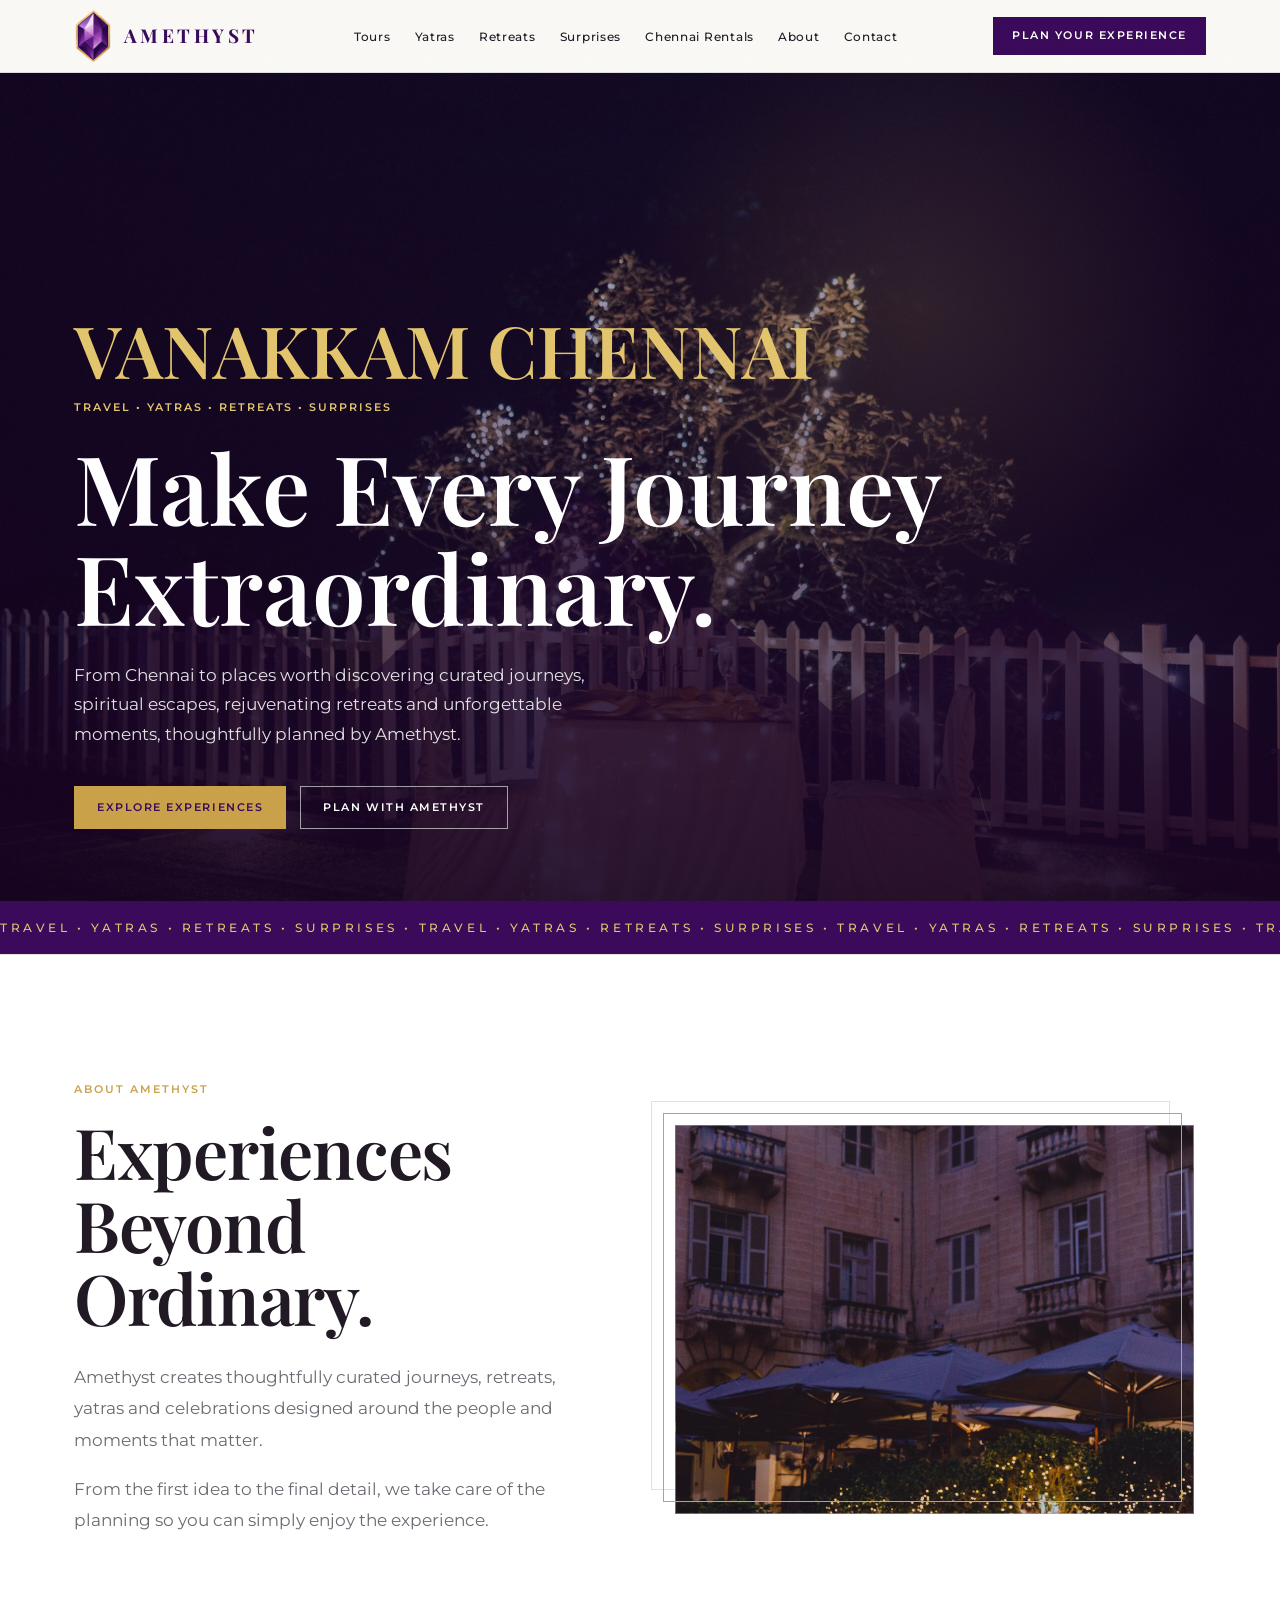
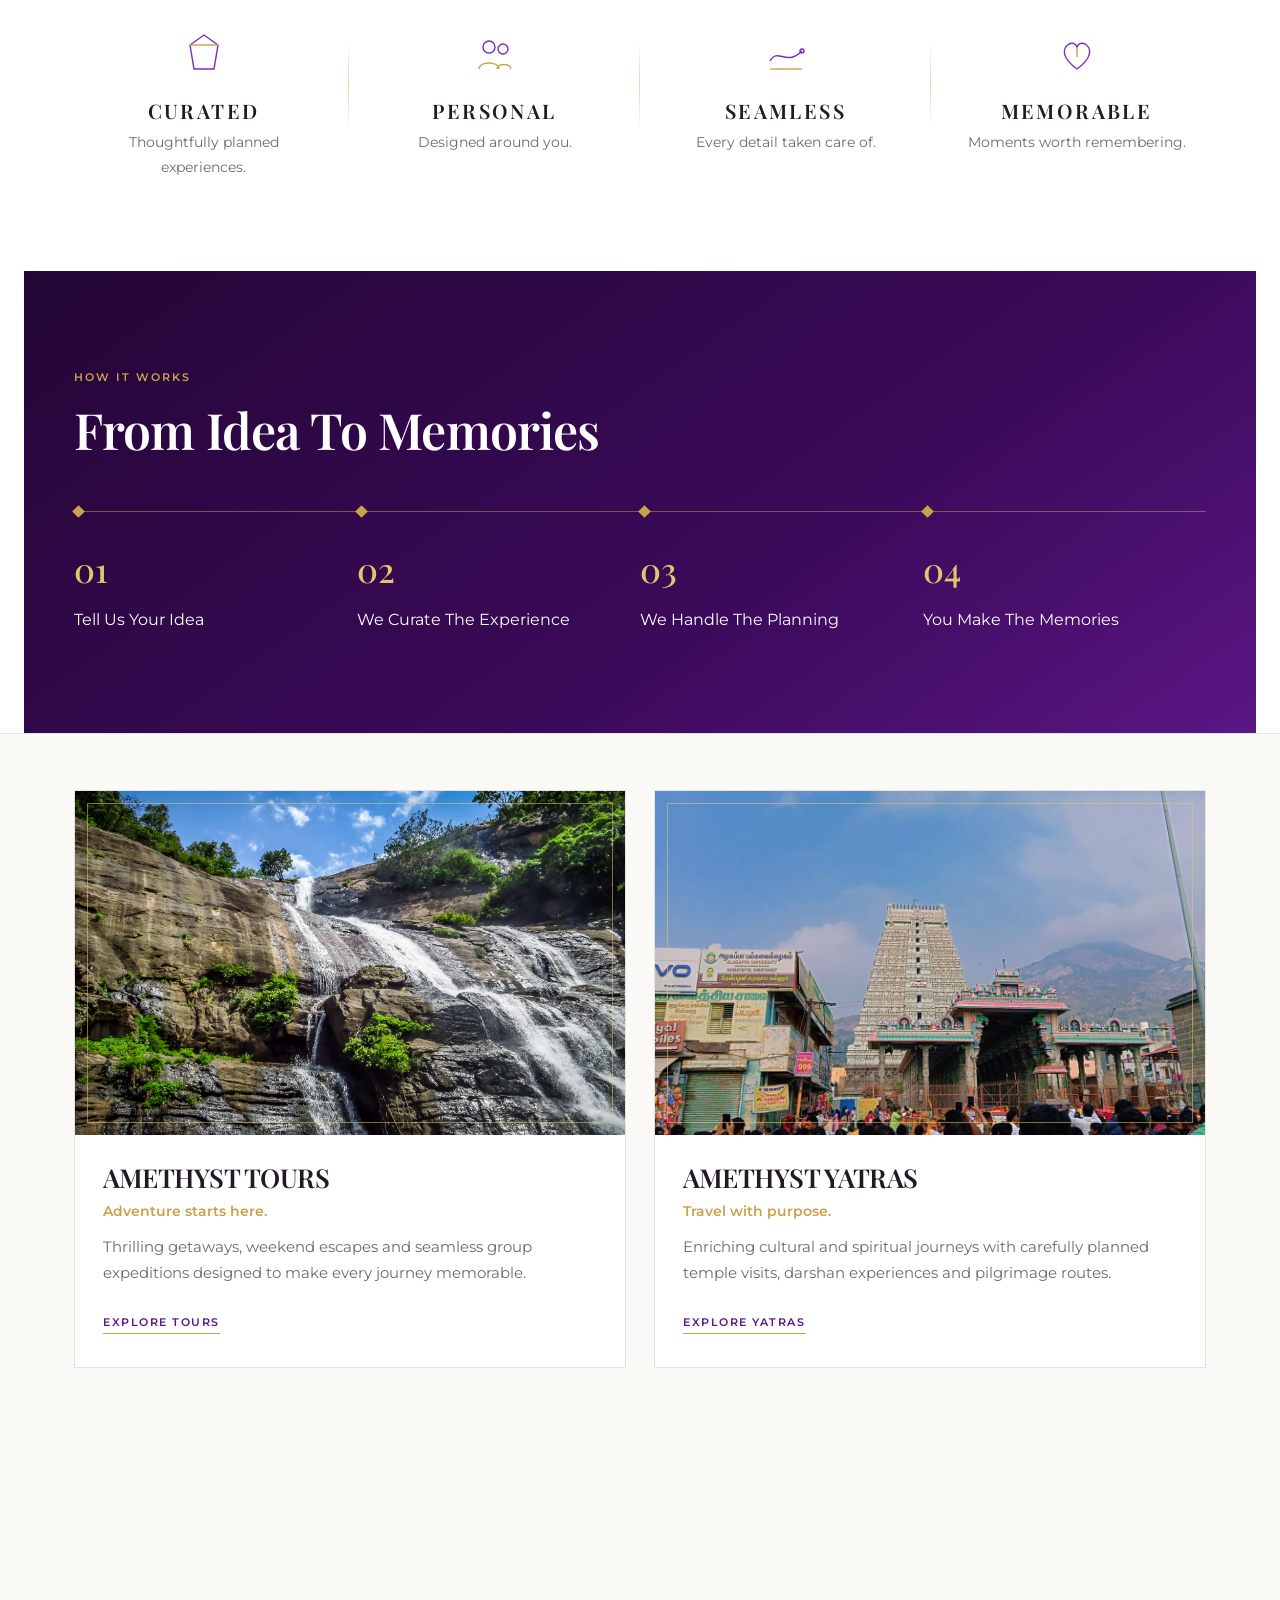
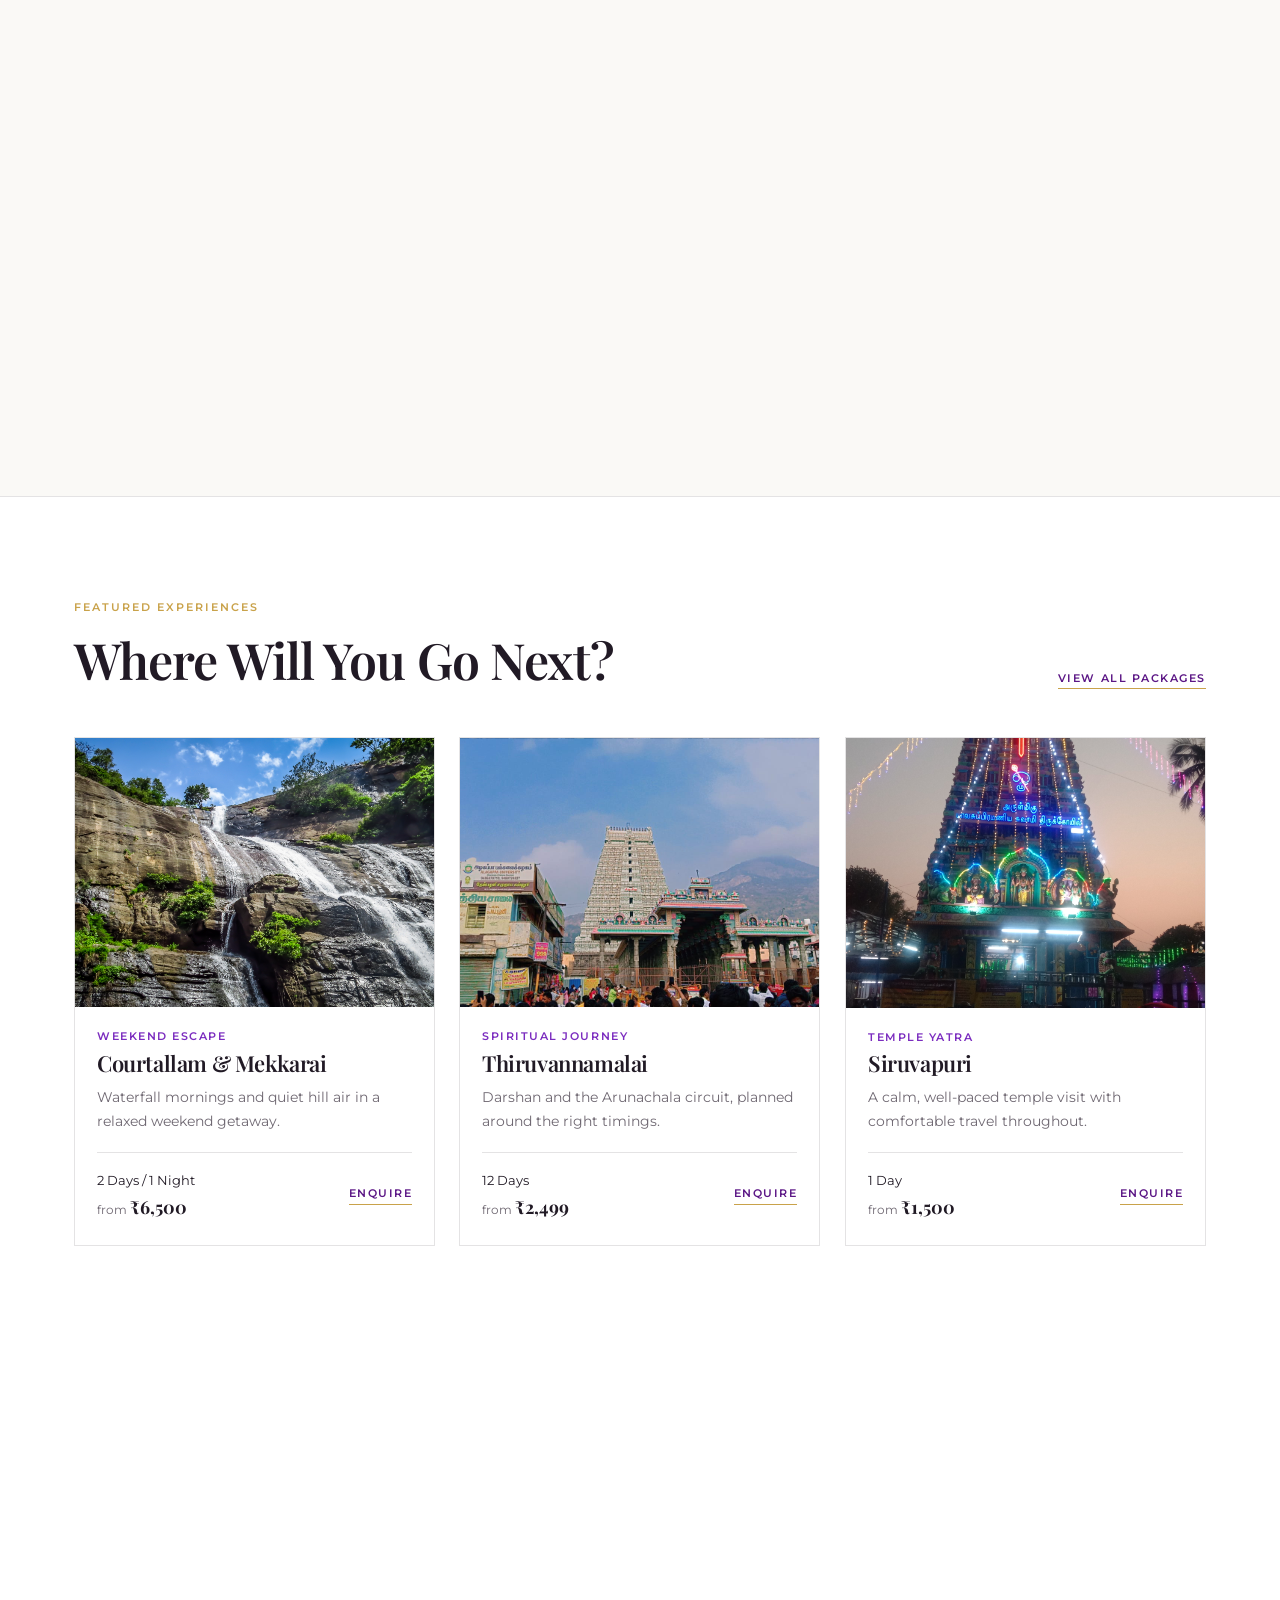
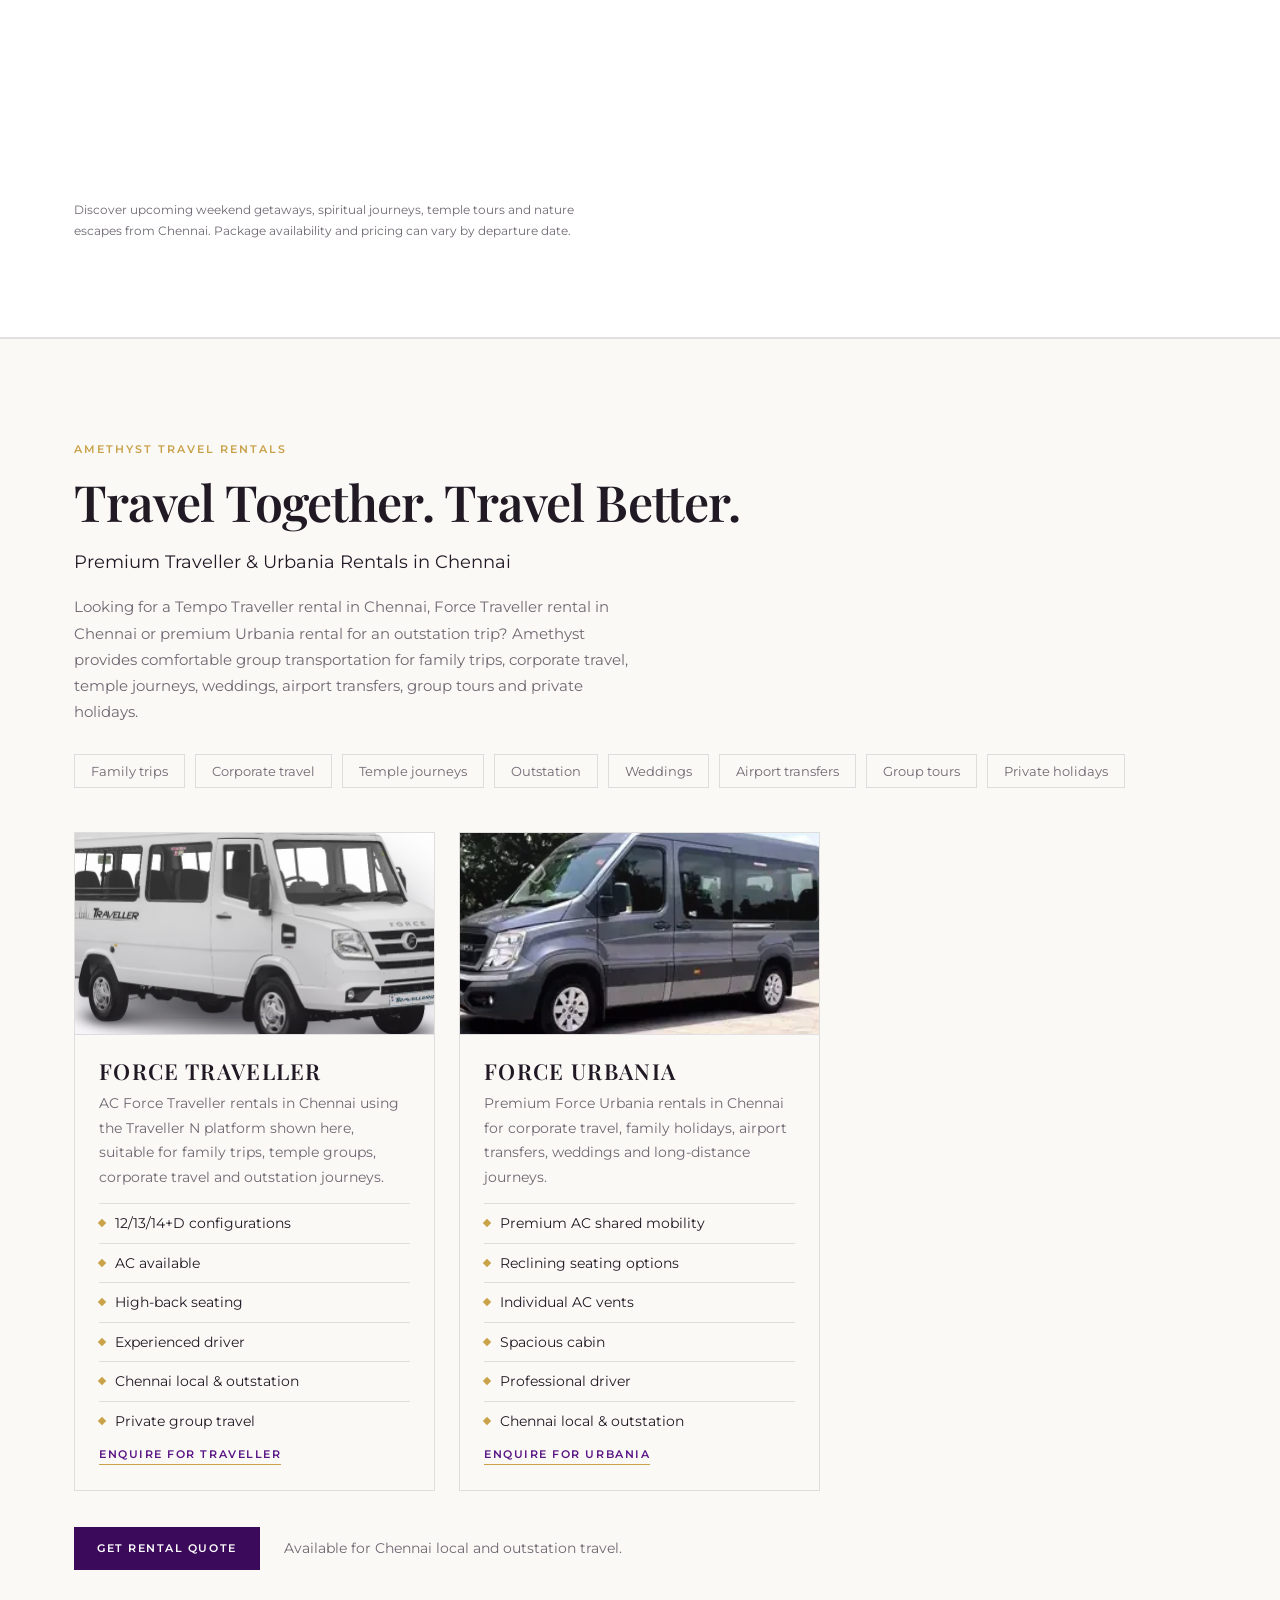
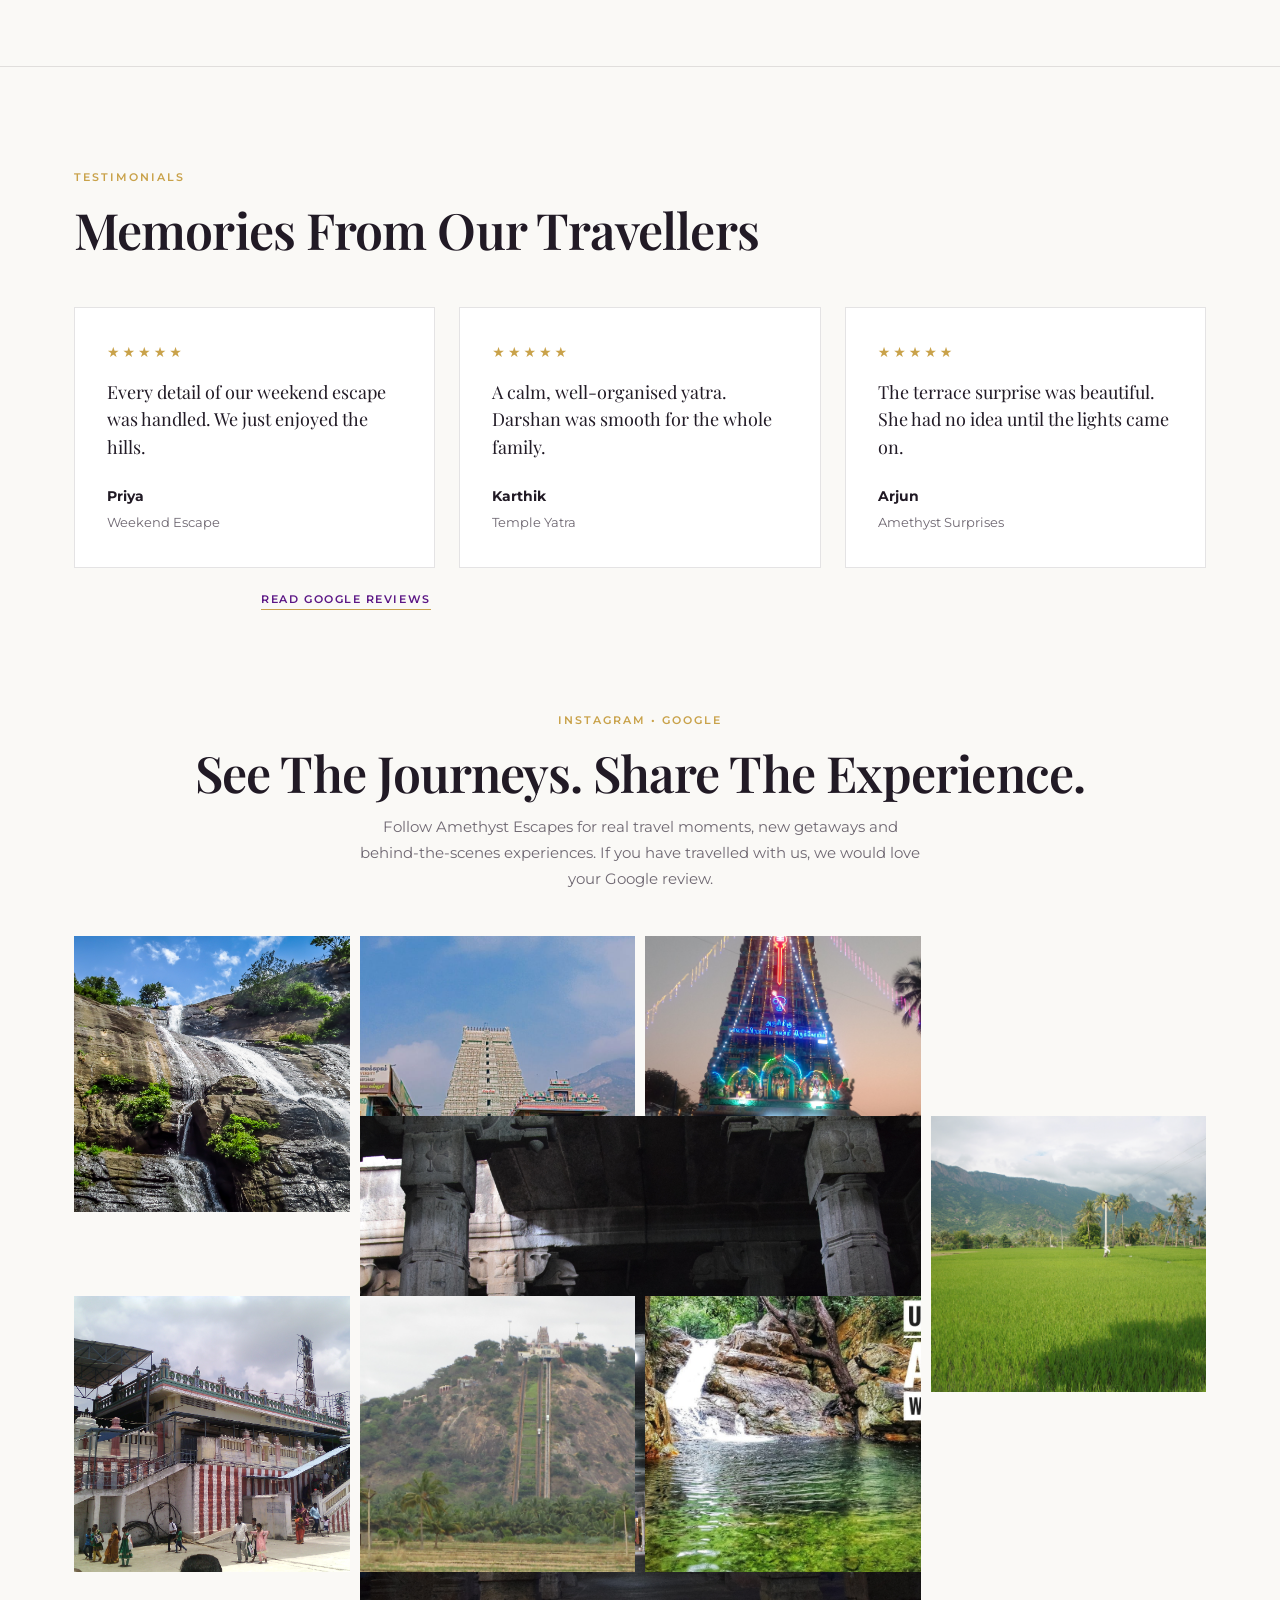
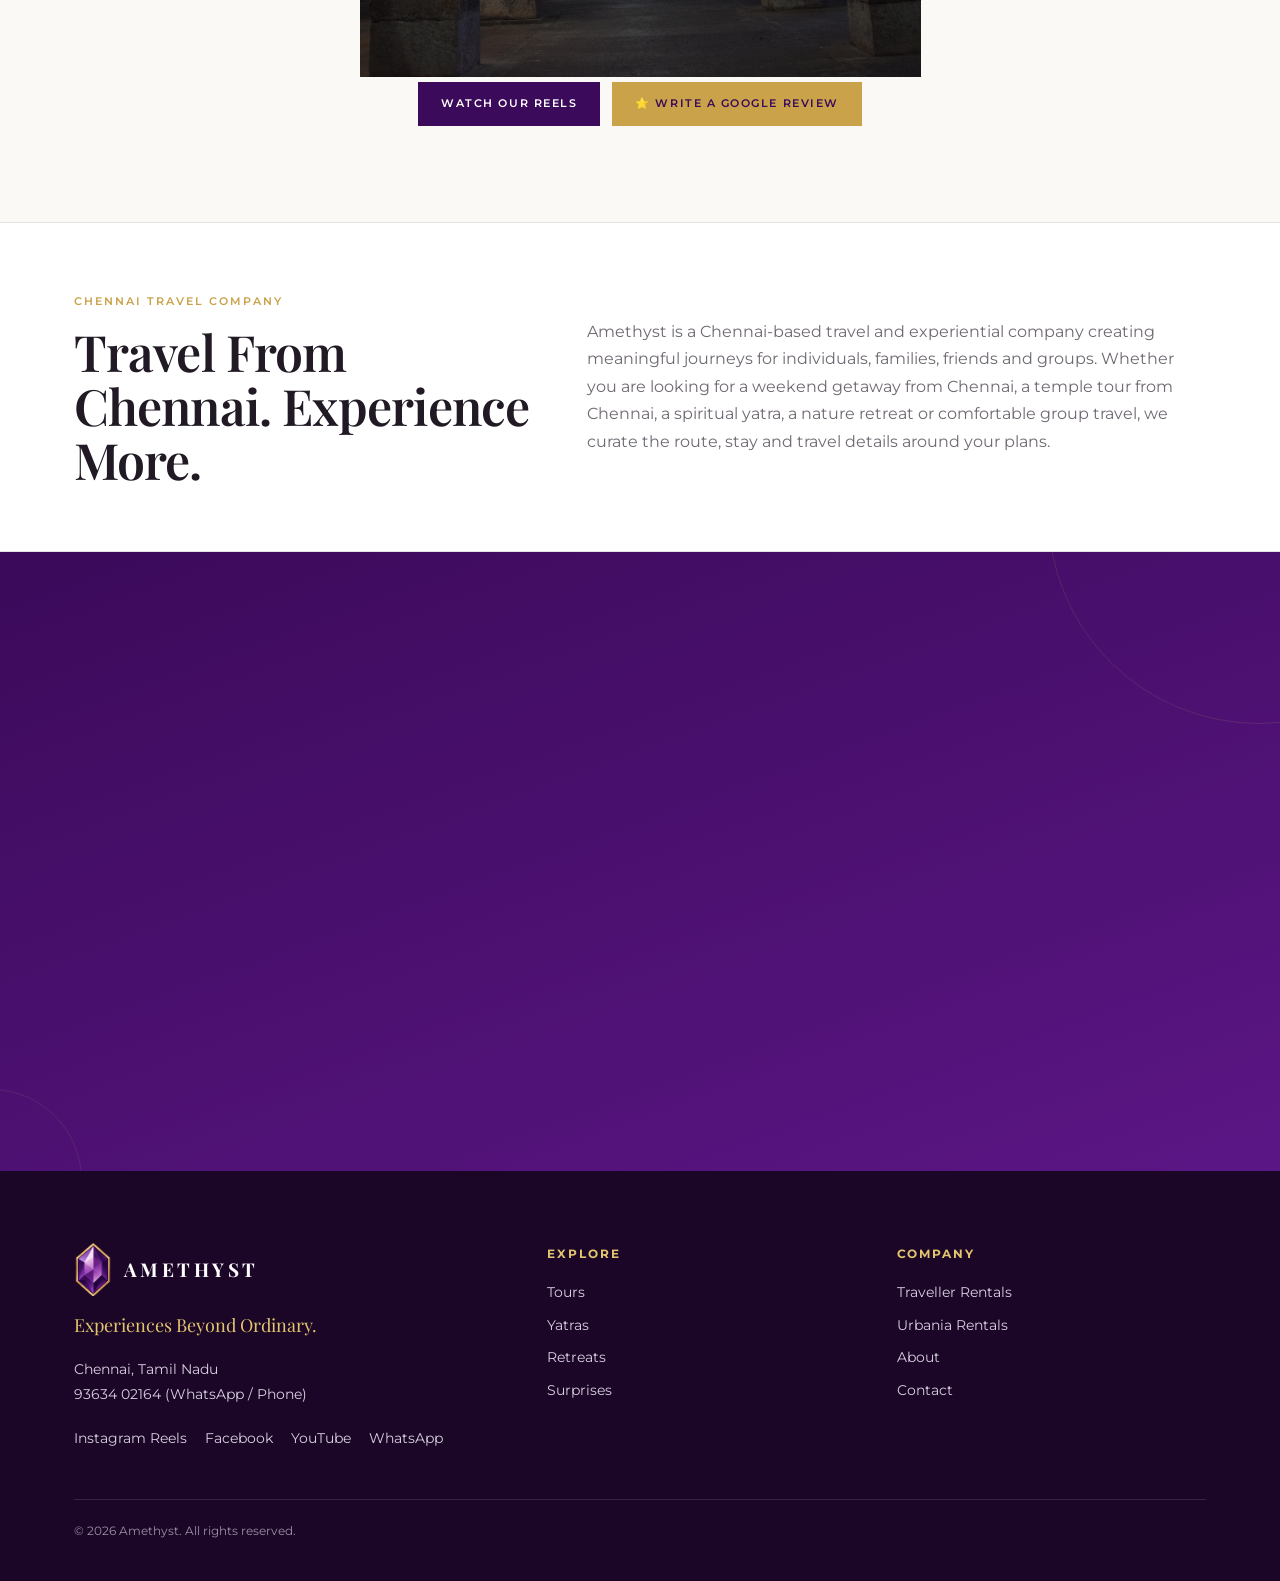
==== commit 06ad2050: "Refine Chennai About section layout and spacing" ====
--- a/index.html
+++ b/index.html
@@ -287,7 +287,7 @@
 /* Final typography and alignment pass */
 html{font-size:16px}body{font-size:15px;line-height:1.75;-webkit-font-smoothing:antialiased;text-rendering:optimizeLegibility}h1,h2,h3{letter-spacing:-.018em}p{max-width:68ch}.wrap{width:100%}.eyebrow{font-size:11px;line-height:1.4;letter-spacing:.18em}.btn,.link,.outline{font-size:11px;line-height:1.2}.btn{padding:14px 22px}.link{display:inline-block}.hero h1{line-height:1.04}.hero p,.hero p.sub{line-height:1.75}.head,.topline{align-items:flex-end}.topline h2,.section-head h2,.intro h2{margin-bottom:0}.topline h2:after,.intro h2:after,.section-head h2:after{display:none!important}.card h3,.v h3,.e h3,.r h3,.setting h3{line-height:1.18}.desc,.card .desc{line-height:1.7}.cat{line-height:1.4}.tags span,.uses span{line-height:1.4}.cta p,.final p{line-height:1.75}.fgrid{align-items:start}@media(max-width:760px){body{font-size:14px;line-height:1.7}.wrap{padding-left:20px;padding-right:20px}section,main{padding-top:72px;padding-bottom:72px}.hero{min-height:560px!important}.hero h1{font-size:clamp(42px,12vw,64px)!important;line-height:1.04}.hero p,.hero p.sub{font-size:15px!important;line-height:1.7}.hero .wrap,.hero .in,.hero .hero-in{padding-left:20px!important;padding-right:20px!important}.head,.topline{align-items:flex-start}.v .body,.e .body,.r .body,.card .body{padding:22px!important}.v h3,.e h3,.r h3,.card h3{font-size:22px}.final h2,.cta h2{line-height:1.1}.menu{font-size:12px}.logo{font-size:18px}}
 @media(min-width:761px){.hero .wrap,.hero .in,.hero .hero-in{max-width:1180px;margin-left:auto;margin-right:auto}.hero h1{max-width:900px}.hero p{max-width:680px}}
-</style></head>
+</style><style id="about-chennai-refine">.about-chennai{padding:64px 0!important;background:var(--card);border-block:1px solid var(--line)}.about-chennai-inner{display:grid;grid-template-columns:minmax(300px,.85fr) minmax(0,1.15fr);gap:56px;align-items:center}.about-chennai h2{margin-top:12px;line-height:1.08}.about-chennai .lead{margin:0;max-width:760px;font-size:16px;line-height:1.72}@media(max-width:760px){.about-chennai{padding:52px 0!important}.about-chennai-inner{grid-template-columns:1fr;gap:18px}.about-chennai h2{font-size:clamp(32px,9vw,46px)}.about-chennai .lead{font-size:14px;line-height:1.7}}</style></head>
 <body>
 <svg width="0" height="0" style="position:absolute"><defs>
 <symbol id="gem" viewBox="0 0 32 32"><path d="M16 2l11 8-3 18H8L5 10z" fill="#7B2CBF"/><path d="M16 2l11 8H5z" fill="#C9A24A"/><path d="M16 2l-4 8 4 18 4-18z" fill="#5B1685"/></symbol>
@@ -396,7 +396,7 @@
 <div style="text-align:center;display:flex;gap:12px;justify-content:center;flex-wrap:wrap"><a class="btn dark" href="https://www.instagram.com/amethyst_escapes/reels/" target="_blank" rel="noopener">WATCH OUR REELS</a><a class="btn" href="https://share.google/rzrZV1XfzGLne0m9T" target="_blank" rel="noopener">⭐ WRITE A GOOGLE REVIEW</a></div>
 </div></section>
 
-<section class="chennai-seo" id="chennai-travel"><div class="wrap"><div class="head"><div><span class="eyebrow">CHENNAI TRAVEL COMPANY</span><h2>Travel From Chennai. Experience More.</h2></div></div><p class="lead">Amethyst is a Chennai-based travel and experiential company creating meaningful journeys for individuals, families, friends and groups. Whether you are looking for a weekend getaway from Chennai, a temple tour from Chennai, a spiritual yatra, a nature retreat or comfortable group travel, we curate the route, stay and travel details around your plans.</p><p class="lead">Our experiences cover destinations across Tamil Nadu and nearby regions, with Chennai as the starting point for many trips. Explore <a class="link" href="tours/">Chennai tour packages & weekend getaways</a>, <a class="link" href="yatras/">temple tours and yatras from Chennai</a>, <a class="link" href="retreats/">nature retreats and hill escapes from Chennai</a>, or <a class="link" href="surprises/">private surprise experiences in Chennai</a>.</p></div></section>
+<section class="chennai-seo about-chennai" id="chennai-travel"><div class="wrap"><div class="about-chennai-inner"><div><span class="eyebrow">CHENNAI TRAVEL COMPANY</span><h2>Travel From Chennai. Experience More.</h2></div><p class="lead">Amethyst is a Chennai-based travel and experiential company creating meaningful journeys for individuals, families, friends and groups. Whether you are looking for a weekend getaway from Chennai, a temple tour from Chennai, a spiritual yatra, a nature retreat or comfortable group travel, we curate the route, stay and travel details around your plans.</p></div></div></section>
 <section class="final" id="custom-plan"><div class="wrap rv">
 <span class="eyebrow">CUSTOMIZED TOUR PLAN</span>
 <h2>Tell Us What You Have In Mind.</h2>
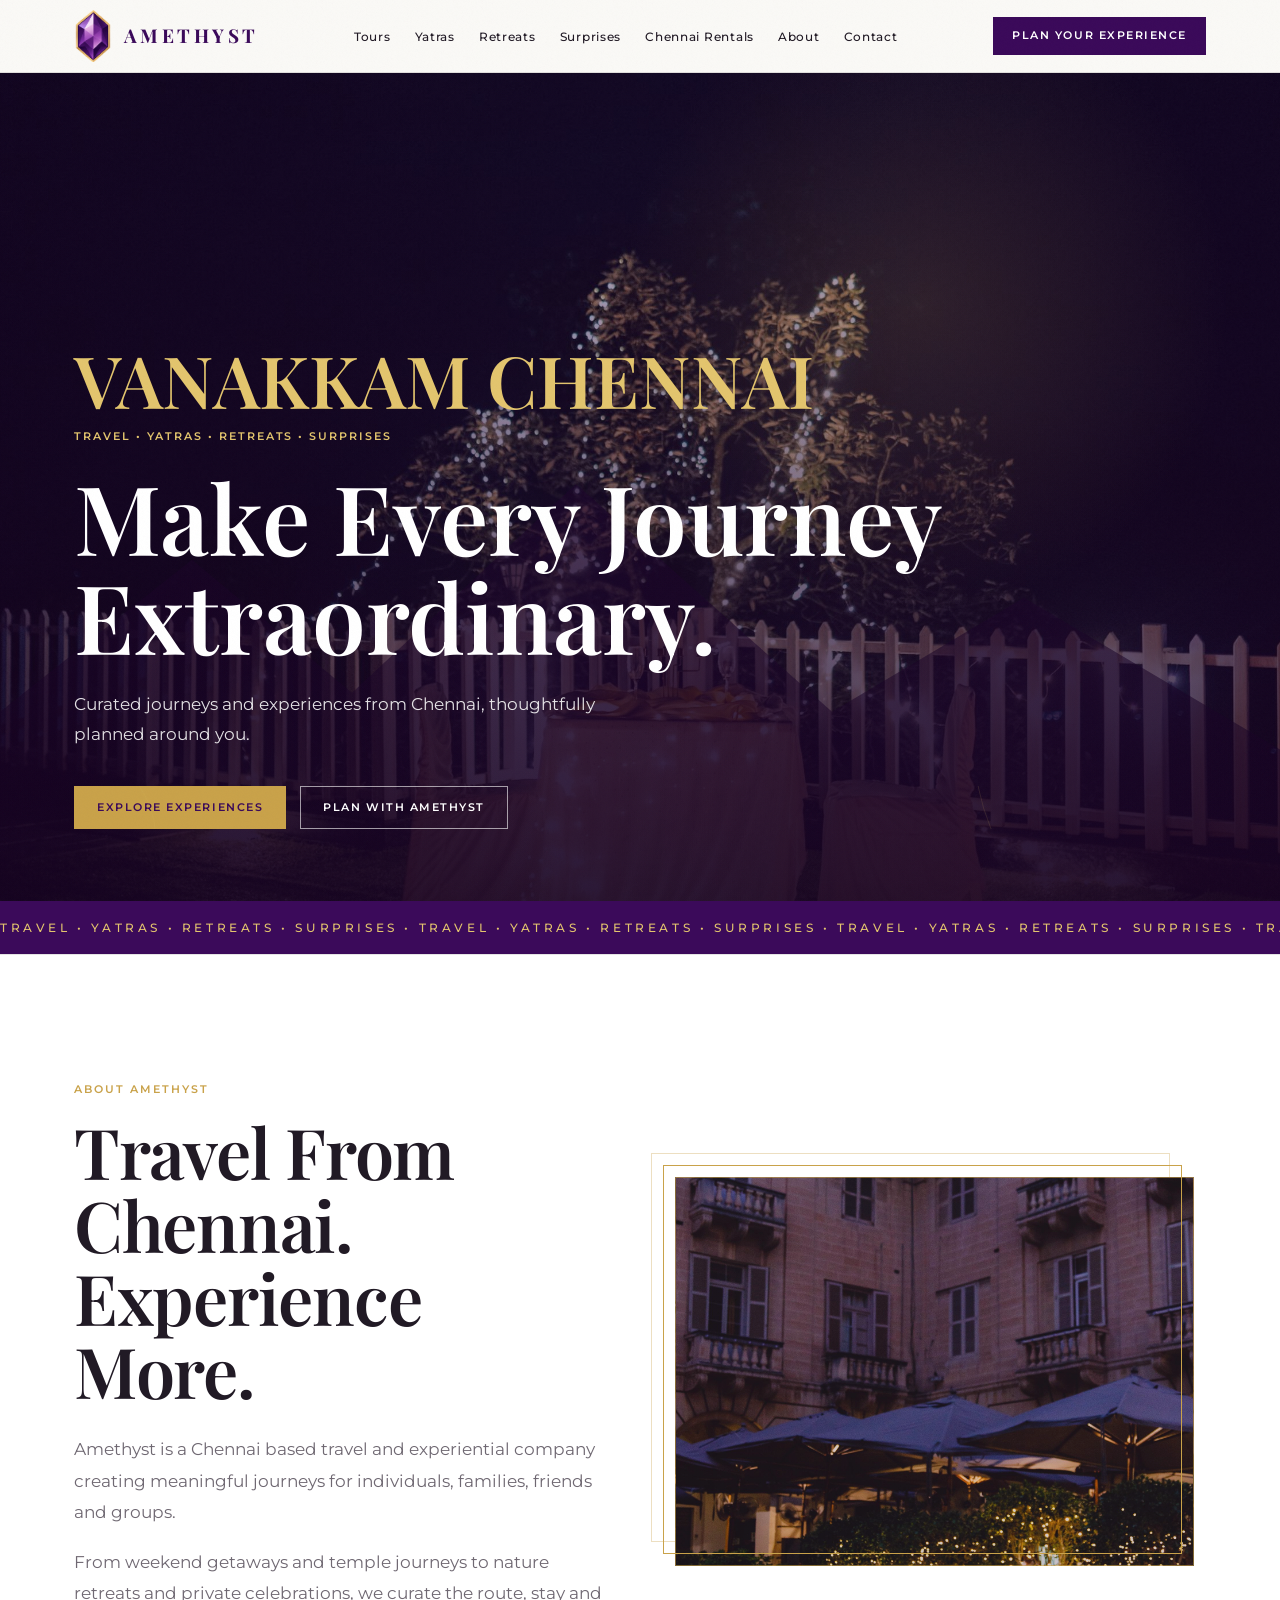
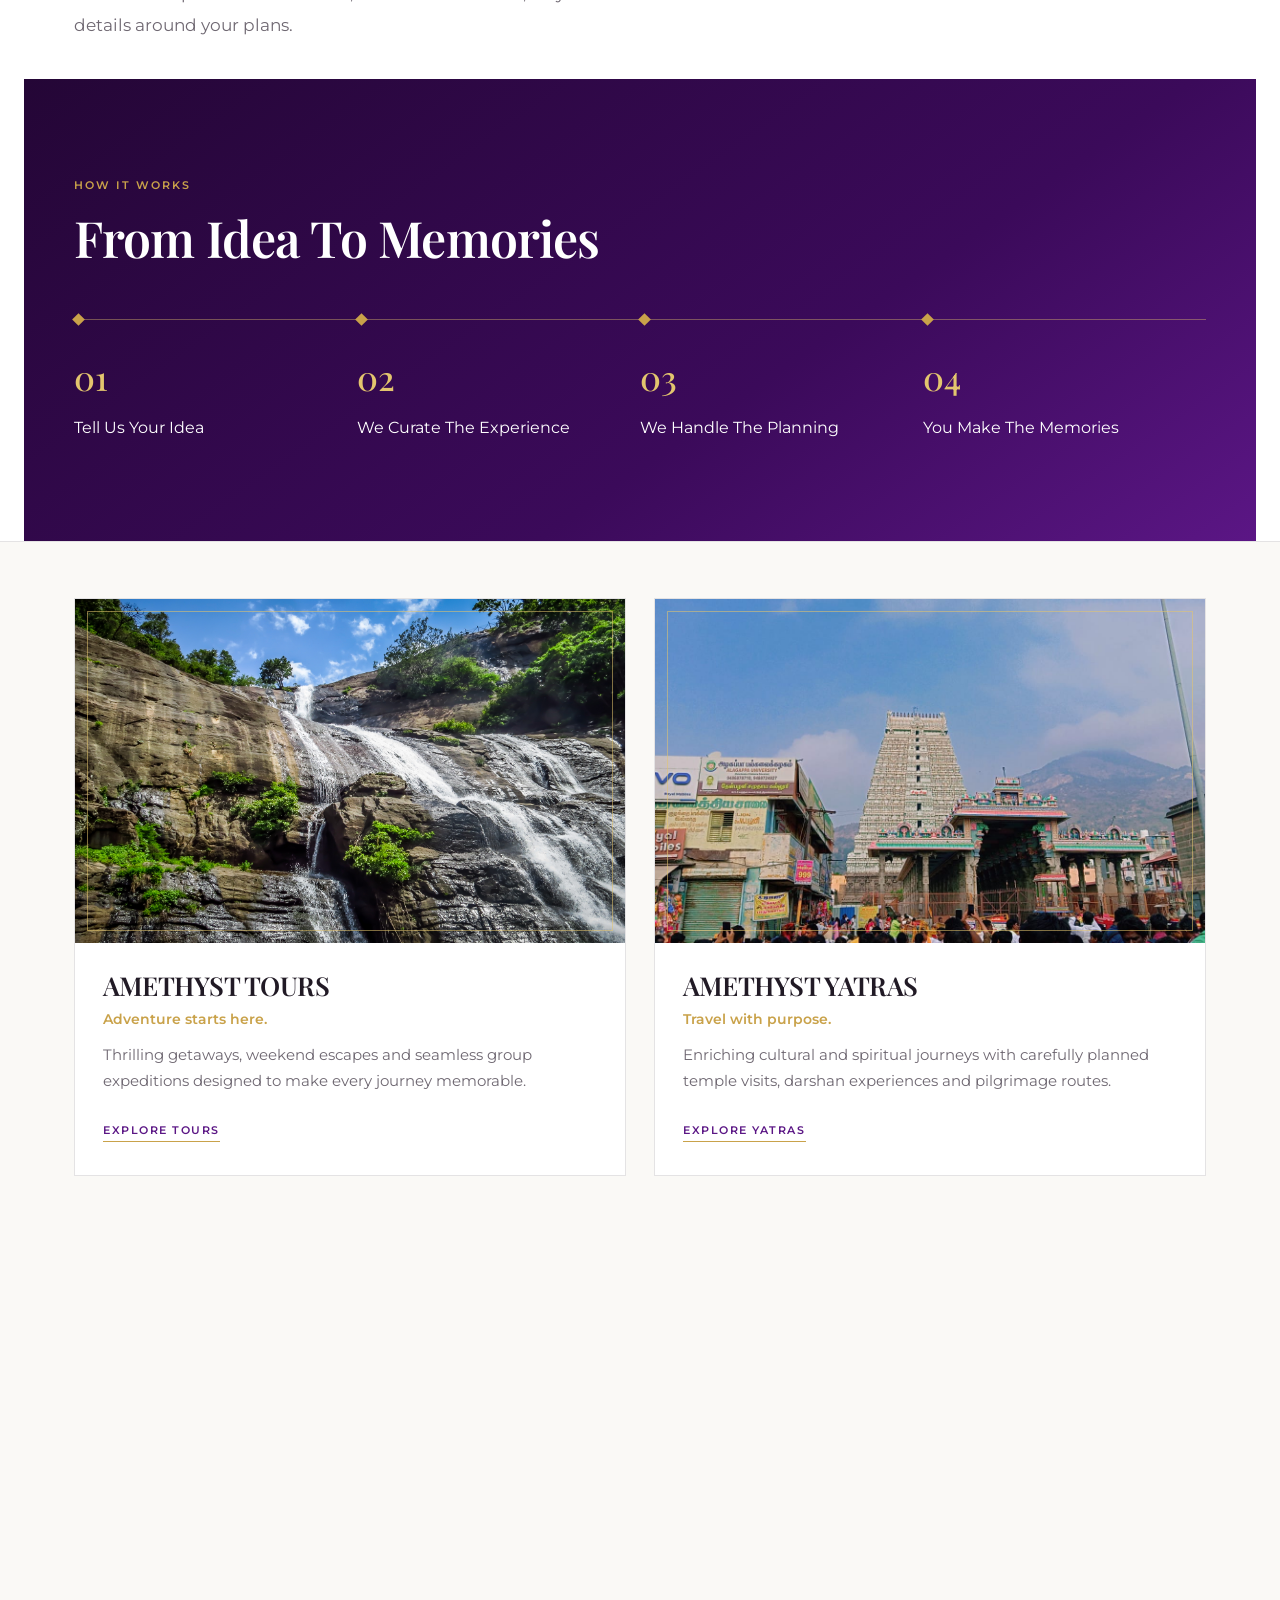
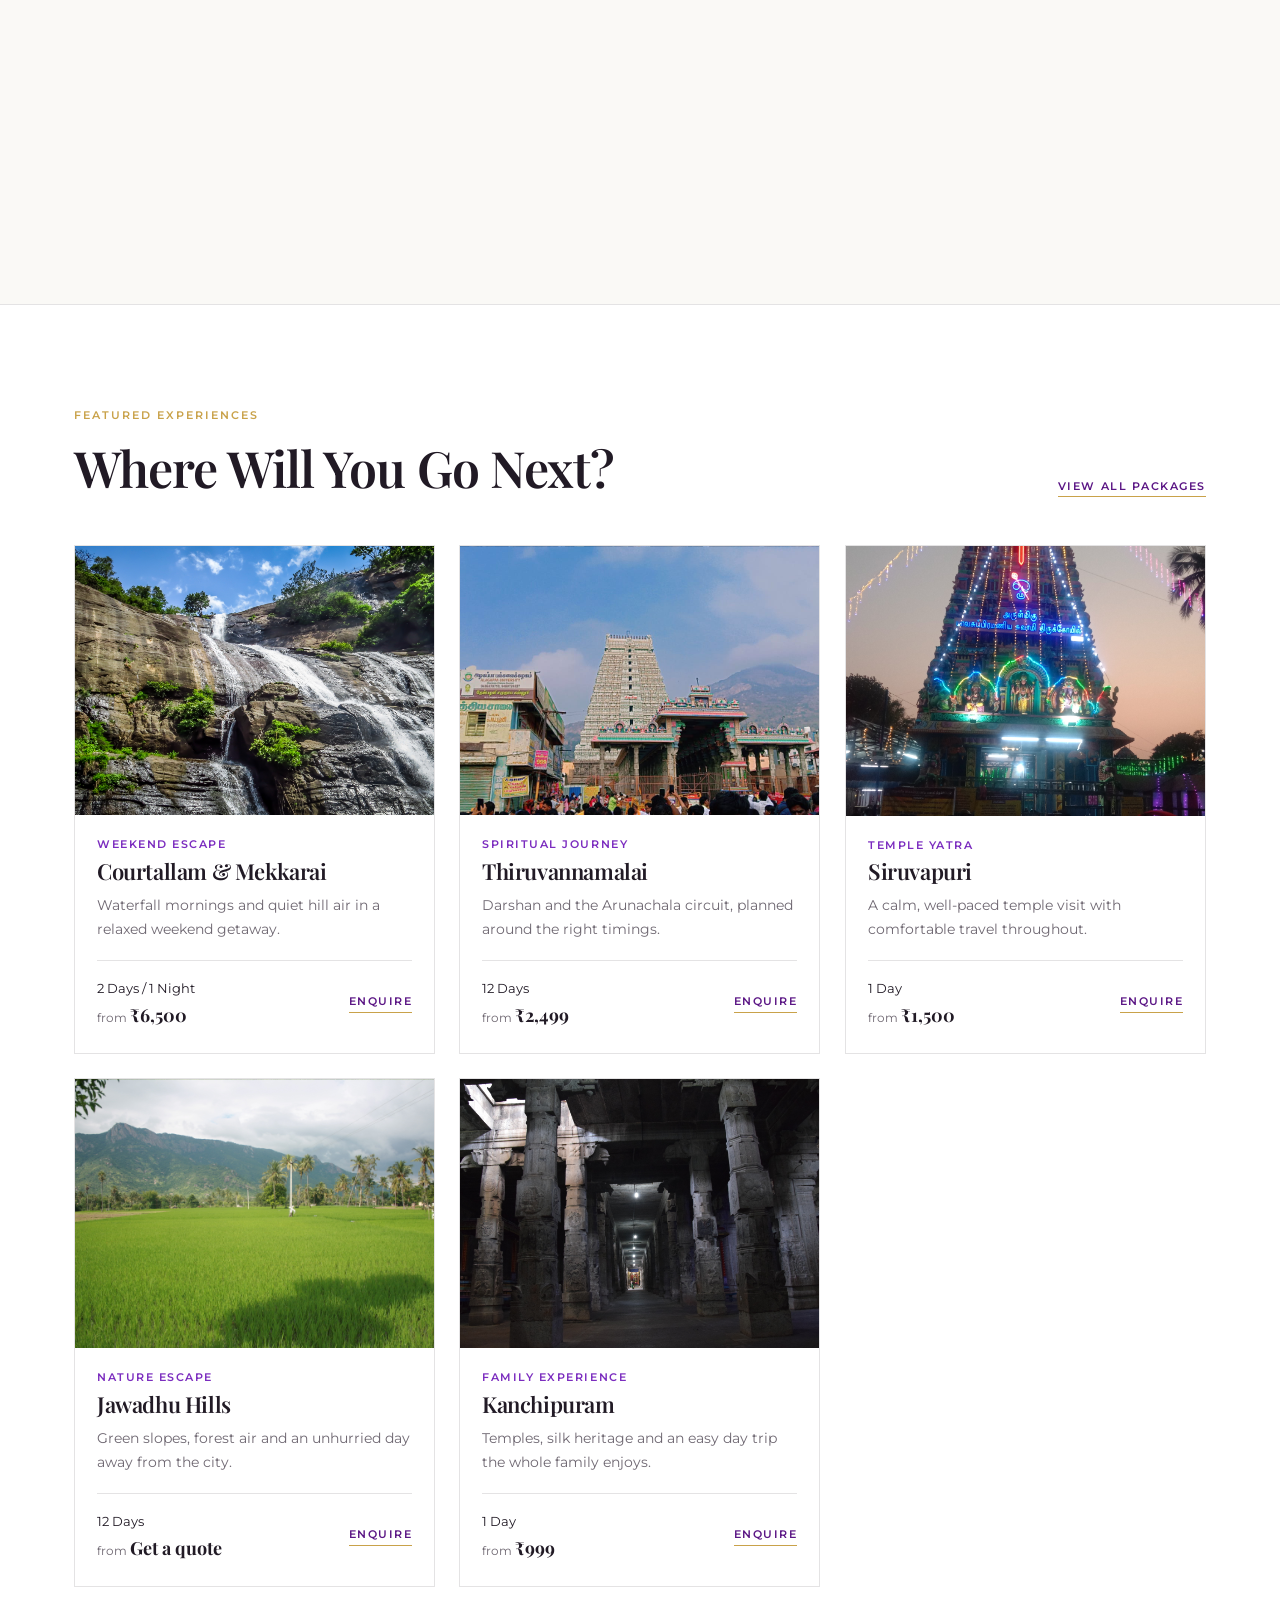
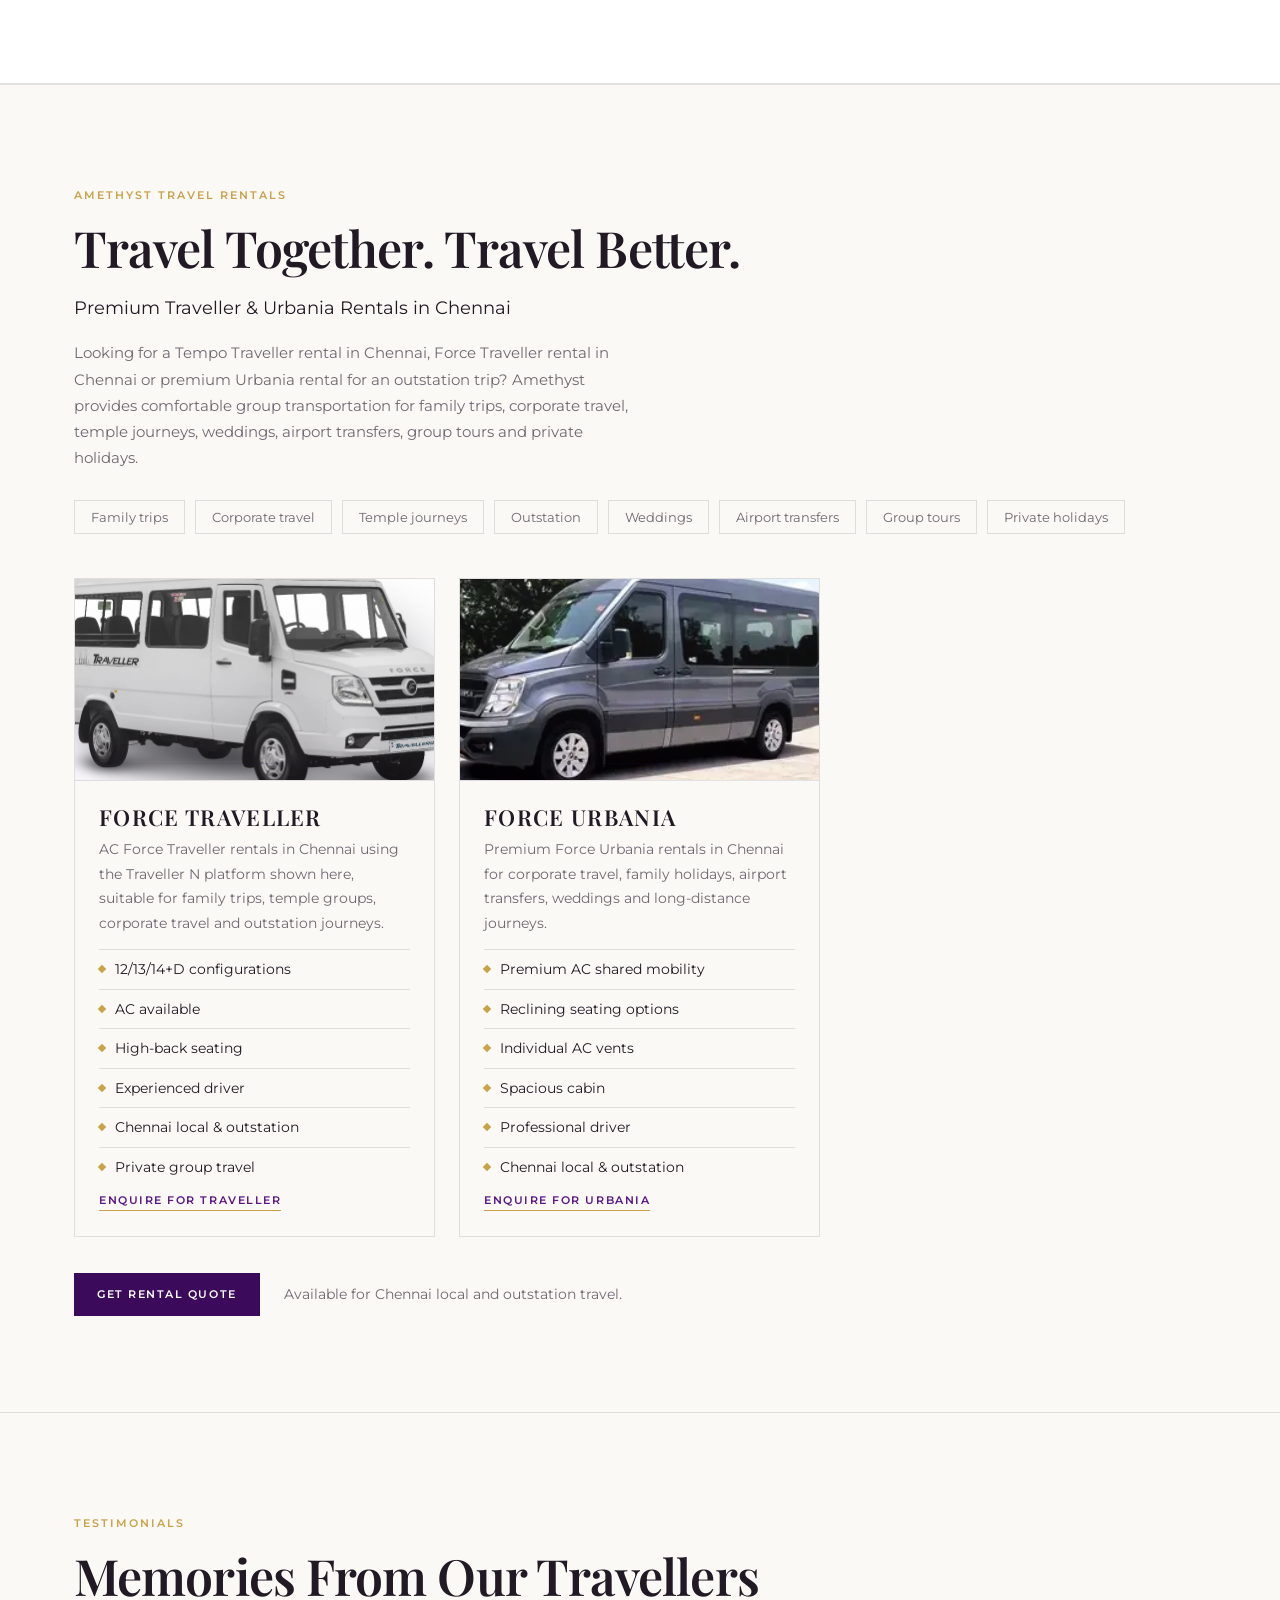
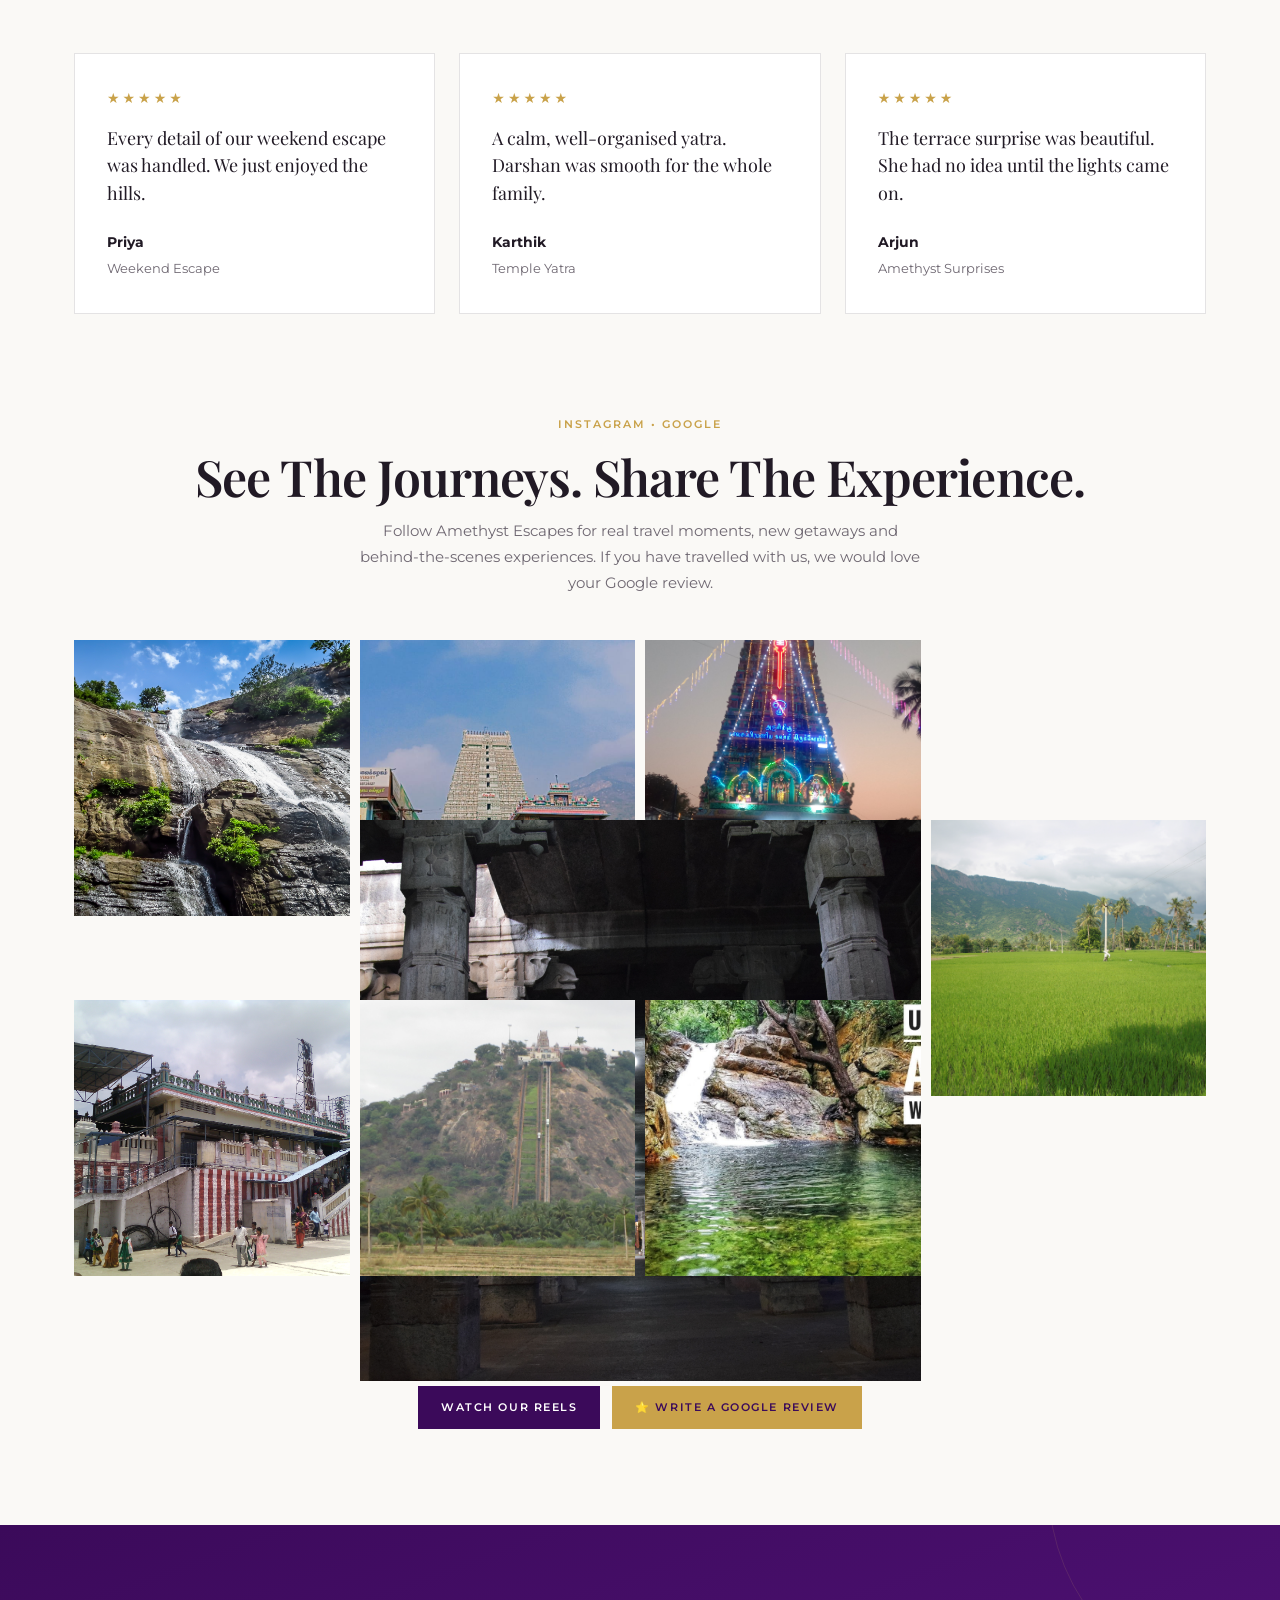
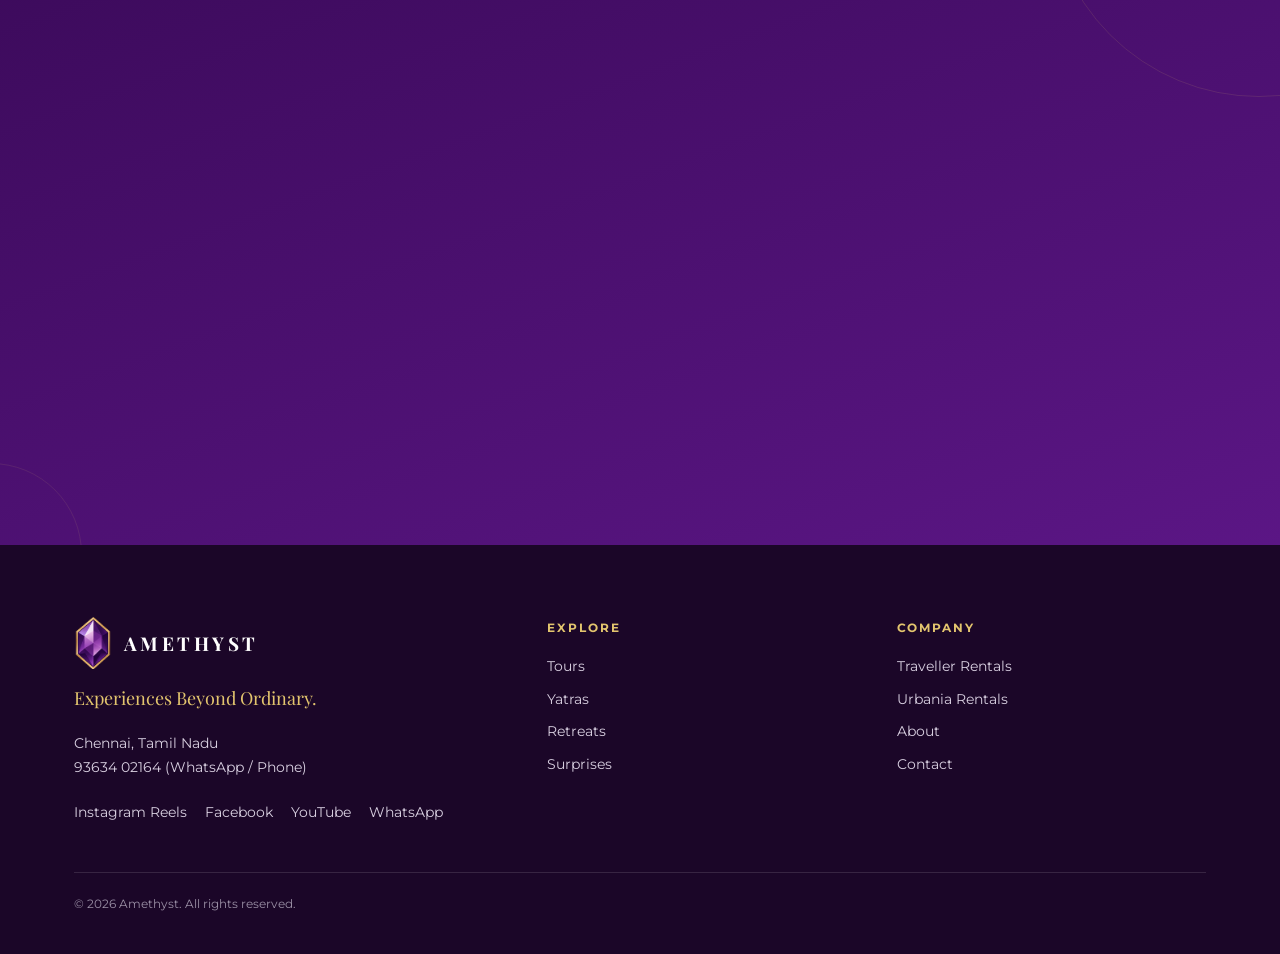
==== commit 775cf1bd: "Simplify homepage and remove repetitive sections" ====
--- a/index.html
+++ b/index.html
@@ -287,7 +287,7 @@
 /* Final typography and alignment pass */
 html{font-size:16px}body{font-size:15px;line-height:1.75;-webkit-font-smoothing:antialiased;text-rendering:optimizeLegibility}h1,h2,h3{letter-spacing:-.018em}p{max-width:68ch}.wrap{width:100%}.eyebrow{font-size:11px;line-height:1.4;letter-spacing:.18em}.btn,.link,.outline{font-size:11px;line-height:1.2}.btn{padding:14px 22px}.link{display:inline-block}.hero h1{line-height:1.04}.hero p,.hero p.sub{line-height:1.75}.head,.topline{align-items:flex-end}.topline h2,.section-head h2,.intro h2{margin-bottom:0}.topline h2:after,.intro h2:after,.section-head h2:after{display:none!important}.card h3,.v h3,.e h3,.r h3,.setting h3{line-height:1.18}.desc,.card .desc{line-height:1.7}.cat{line-height:1.4}.tags span,.uses span{line-height:1.4}.cta p,.final p{line-height:1.75}.fgrid{align-items:start}@media(max-width:760px){body{font-size:14px;line-height:1.7}.wrap{padding-left:20px;padding-right:20px}section,main{padding-top:72px;padding-bottom:72px}.hero{min-height:560px!important}.hero h1{font-size:clamp(42px,12vw,64px)!important;line-height:1.04}.hero p,.hero p.sub{font-size:15px!important;line-height:1.7}.hero .wrap,.hero .in,.hero .hero-in{padding-left:20px!important;padding-right:20px!important}.head,.topline{align-items:flex-start}.v .body,.e .body,.r .body,.card .body{padding:22px!important}.v h3,.e h3,.r h3,.card h3{font-size:22px}.final h2,.cta h2{line-height:1.1}.menu{font-size:12px}.logo{font-size:18px}}
 @media(min-width:761px){.hero .wrap,.hero .in,.hero .hero-in{max-width:1180px;margin-left:auto;margin-right:auto}.hero h1{max-width:900px}.hero p{max-width:680px}}
-</style><style id="about-chennai-refine">.about-chennai{padding:64px 0!important;background:var(--card);border-block:1px solid var(--line)}.about-chennai-inner{display:grid;grid-template-columns:minmax(300px,.85fr) minmax(0,1.15fr);gap:56px;align-items:center}.about-chennai h2{margin-top:12px;line-height:1.08}.about-chennai .lead{margin:0;max-width:760px;font-size:16px;line-height:1.72}@media(max-width:760px){.about-chennai{padding:52px 0!important}.about-chennai-inner{grid-template-columns:1fr;gap:18px}.about-chennai h2{font-size:clamp(32px,9vw,46px)}.about-chennai .lead{font-size:14px;line-height:1.7}}</style></head>
+</style></head>
 <body>
 <svg width="0" height="0" style="position:absolute"><defs>
 <symbol id="gem" viewBox="0 0 32 32"><path d="M16 2l11 8-3 18H8L5 10z" fill="#7B2CBF"/><path d="M16 2l11 8H5z" fill="#C9A24A"/><path d="M16 2l-4 8 4 18 4-18z" fill="#5B1685"/></symbol>
@@ -309,7 +309,7 @@
 <div class="in">
 <div class="fade" style="font-family:'Playfair Display',Georgia,serif;font-size:clamp(34px,6vw,72px);line-height:1.05;color:var(--soft);font-weight:600;margin-bottom:12px">VANAKKAM CHENNAI</div><span class="eyebrow fade" style="margin-top:8px">TRAVEL • YATRAS • RETREATS • SURPRISES</span>
 <h1 class="fade" style="animation-delay:.15s">Make Every Journey Extraordinary.</h1>
-<p class="sub fade" style="animation-delay:.3s">From Chennai to places worth discovering curated journeys, spiritual escapes, rejuvenating retreats and unforgettable moments, thoughtfully planned by Amethyst.</p>
+<p class="sub fade" style="animation-delay:.3s">Curated journeys and experiences from Chennai, thoughtfully planned around you.</p>
 <div class="cta fade" style="animation-delay:.45s"><a class="btn" href="#custom-plan">EXPLORE EXPERIENCES</a><a class="btn ghost" href="#custom-plan">PLAN WITH AMETHYST</a></div>
 </div>
 </section>
@@ -320,20 +320,13 @@
  <div class="about-intro">
   <div class="about-copy rv">
    <span class="eyebrow">ABOUT AMETHYST</span>
-   <h2>Experiences<br>Beyond Ordinary.</h2>
-   <p>Amethyst creates thoughtfully curated journeys, retreats, yatras and celebrations designed around the people and moments that matter.</p>
-   <p>From the first idea to the final detail, we take care of the planning so you can simply enjoy the experience.</p>
+   <h2>Travel From Chennai.<br>Experience More.</h2>
+   <p>Amethyst is a Chennai based travel and experiential company creating meaningful journeys for individuals, families, friends and groups.</p>
+   <p>From weekend getaways and temple journeys to nature retreats and private celebrations, we curate the route, stay and details around your plans.</p>
   </div>
   <div class="about-image rv">
    <div class="about-image-inner"></div>
   </div>
- </div>
-
- <div class="why about-values">
-  <div><svg viewBox="0 0 44 44"><path d="M22 4l14 10-4 24H12L8 14z"/><path class="g" d="M8 14h28"/></svg><h3>CURATED</h3><p>Thoughtfully planned experiences.</p></div>
-  <div><svg viewBox="0 0 44 44"><circle cx="16" cy="16" r="6"/><circle cx="30" cy="18" r="5"/><path class="g" d="M6 38c0-8 20-8 20 0M24 38c0-6 14-6 14 0"/></svg><h3>PERSONAL</h3><p>Designed around you.</p></div>
-  <div><svg viewBox="0 0 44 44"><path d="M6 30c8-14 16 6 32-10"/><path class="g" d="M6 38h32"/><circle cx="38" cy="20" r="2"/></svg><h3>SEAMLESS</h3><p>Every detail taken care of.</p></div>
-  <div><svg viewBox="0 0 44 44"><path d="M22 38C8 28 6 18 14 13c4-2 7 0 8 3 1-3 4-5 8-3 8 5 6 15-8 25z"/><path class="g" d="M22 16v10"/></svg><h3>MEMORABLE</h3><p>Moments worth remembering.</p></div>
  </div>
 
  <div class="about-process">
@@ -358,7 +351,7 @@
 <section id="experiences" style="background:var(--card);border-block:1px solid var(--line)"><div class="wrap">
 <div class="head rv"><div><span class="eyebrow">FEATURED EXPERIENCES</span><h2 style="margin-top:12px">Where Will You Go Next?</h2></div><a class="link" href="tours/">VIEW ALL PACKAGES</a></div>
 <div class="egrid" id="egrid"></div>
-<p class="note">Discover upcoming weekend getaways, spiritual journeys, temple tours and nature escapes from Chennai. Package availability and pricing can vary by departure date.</p>
+
 </div></section>
 
 <section class="rent" id="rentals" style="background:var(--bg)"><div class="wrap">
@@ -387,7 +380,7 @@
 <div class="t"><div class="stars">★★★★★</div><p>A calm, well-organised yatra. Darshan was smooth for the whole family.</p><b>Karthik</b><small>Temple Yatra</small></div>
 <div class="t"><div class="stars">★★★★★</div><p>The terrace surprise was beautiful. She had no idea until the lights came on.</p><b>Arjun</b><small>Amethyst Surprises</small></div>
 </div>
-<p class="note" style="text-align:center"><a class="link" href="https://share.google/rzrZV1XfzGLne0m9T" target="_blank" rel="noopener">READ GOOGLE REVIEWS</a></p>
+
 </div></section>
 
 <section style="padding-top:0"><div class="wrap">
@@ -396,7 +389,6 @@
 <div style="text-align:center;display:flex;gap:12px;justify-content:center;flex-wrap:wrap"><a class="btn dark" href="https://www.instagram.com/amethyst_escapes/reels/" target="_blank" rel="noopener">WATCH OUR REELS</a><a class="btn" href="https://share.google/rzrZV1XfzGLne0m9T" target="_blank" rel="noopener">⭐ WRITE A GOOGLE REVIEW</a></div>
 </div></section>
 
-<section class="chennai-seo about-chennai" id="chennai-travel"><div class="wrap"><div class="about-chennai-inner"><div><span class="eyebrow">CHENNAI TRAVEL COMPANY</span><h2>Travel From Chennai. Experience More.</h2></div><p class="lead">Amethyst is a Chennai-based travel and experiential company creating meaningful journeys for individuals, families, friends and groups. Whether you are looking for a weekend getaway from Chennai, a temple tour from Chennai, a spiritual yatra, a nature retreat or comfortable group travel, we curate the route, stay and travel details around your plans.</p></div></div></section>
 <section class="final" id="custom-plan"><div class="wrap rv">
 <span class="eyebrow">CUSTOMIZED TOUR PLAN</span>
 <h2>Tell Us What You Have In Mind.</h2>
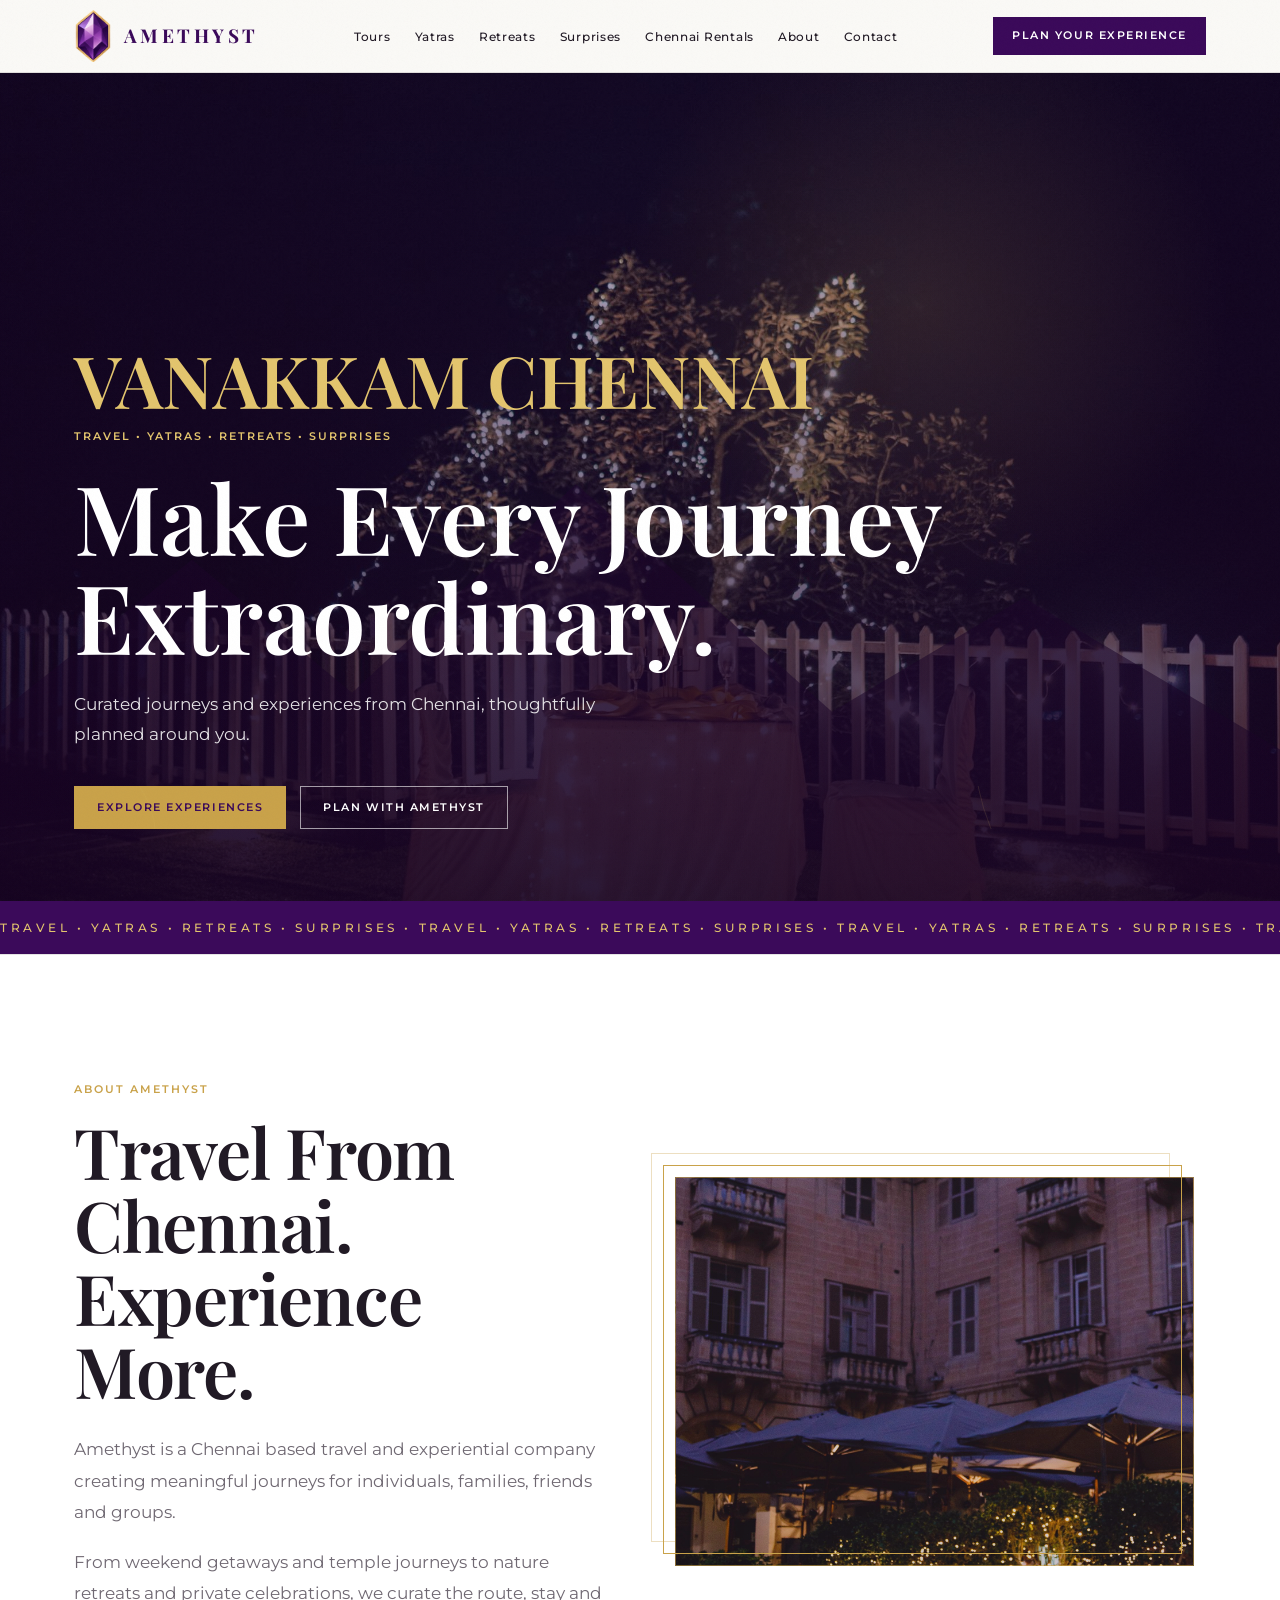
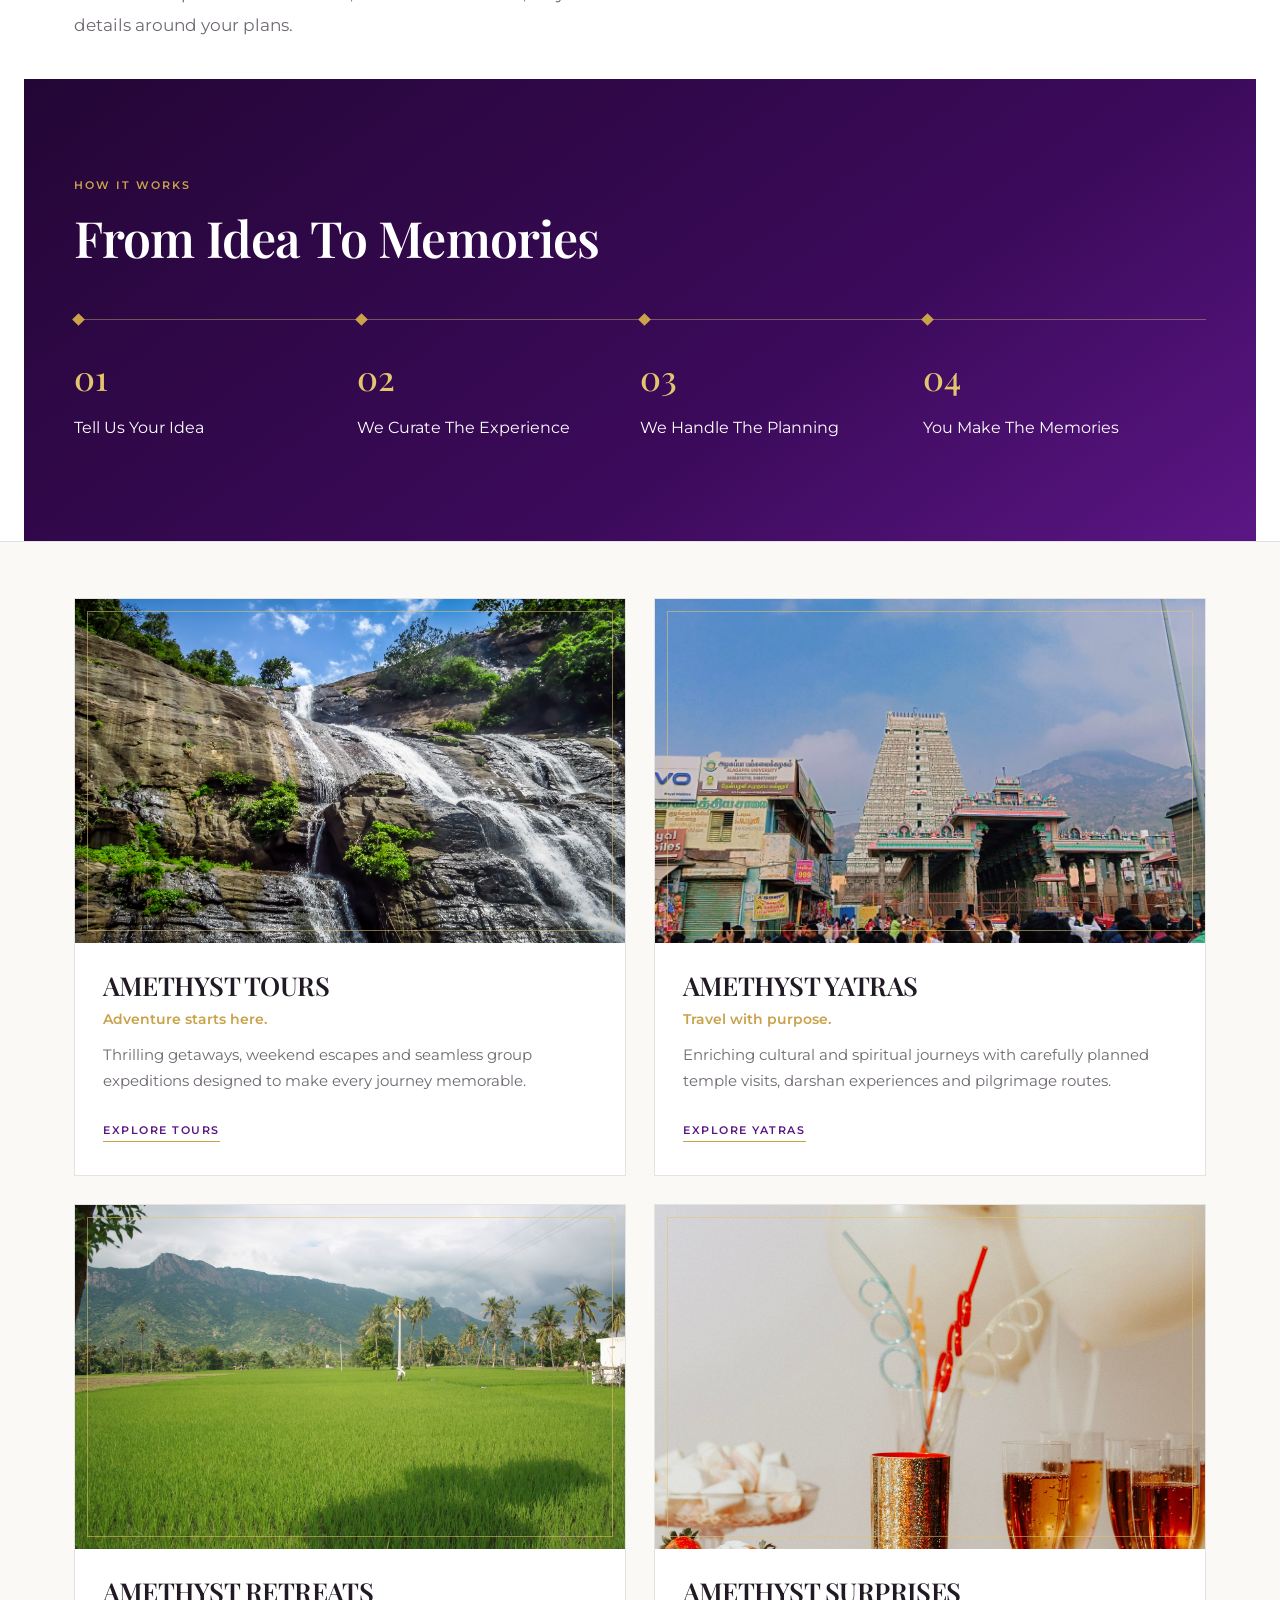
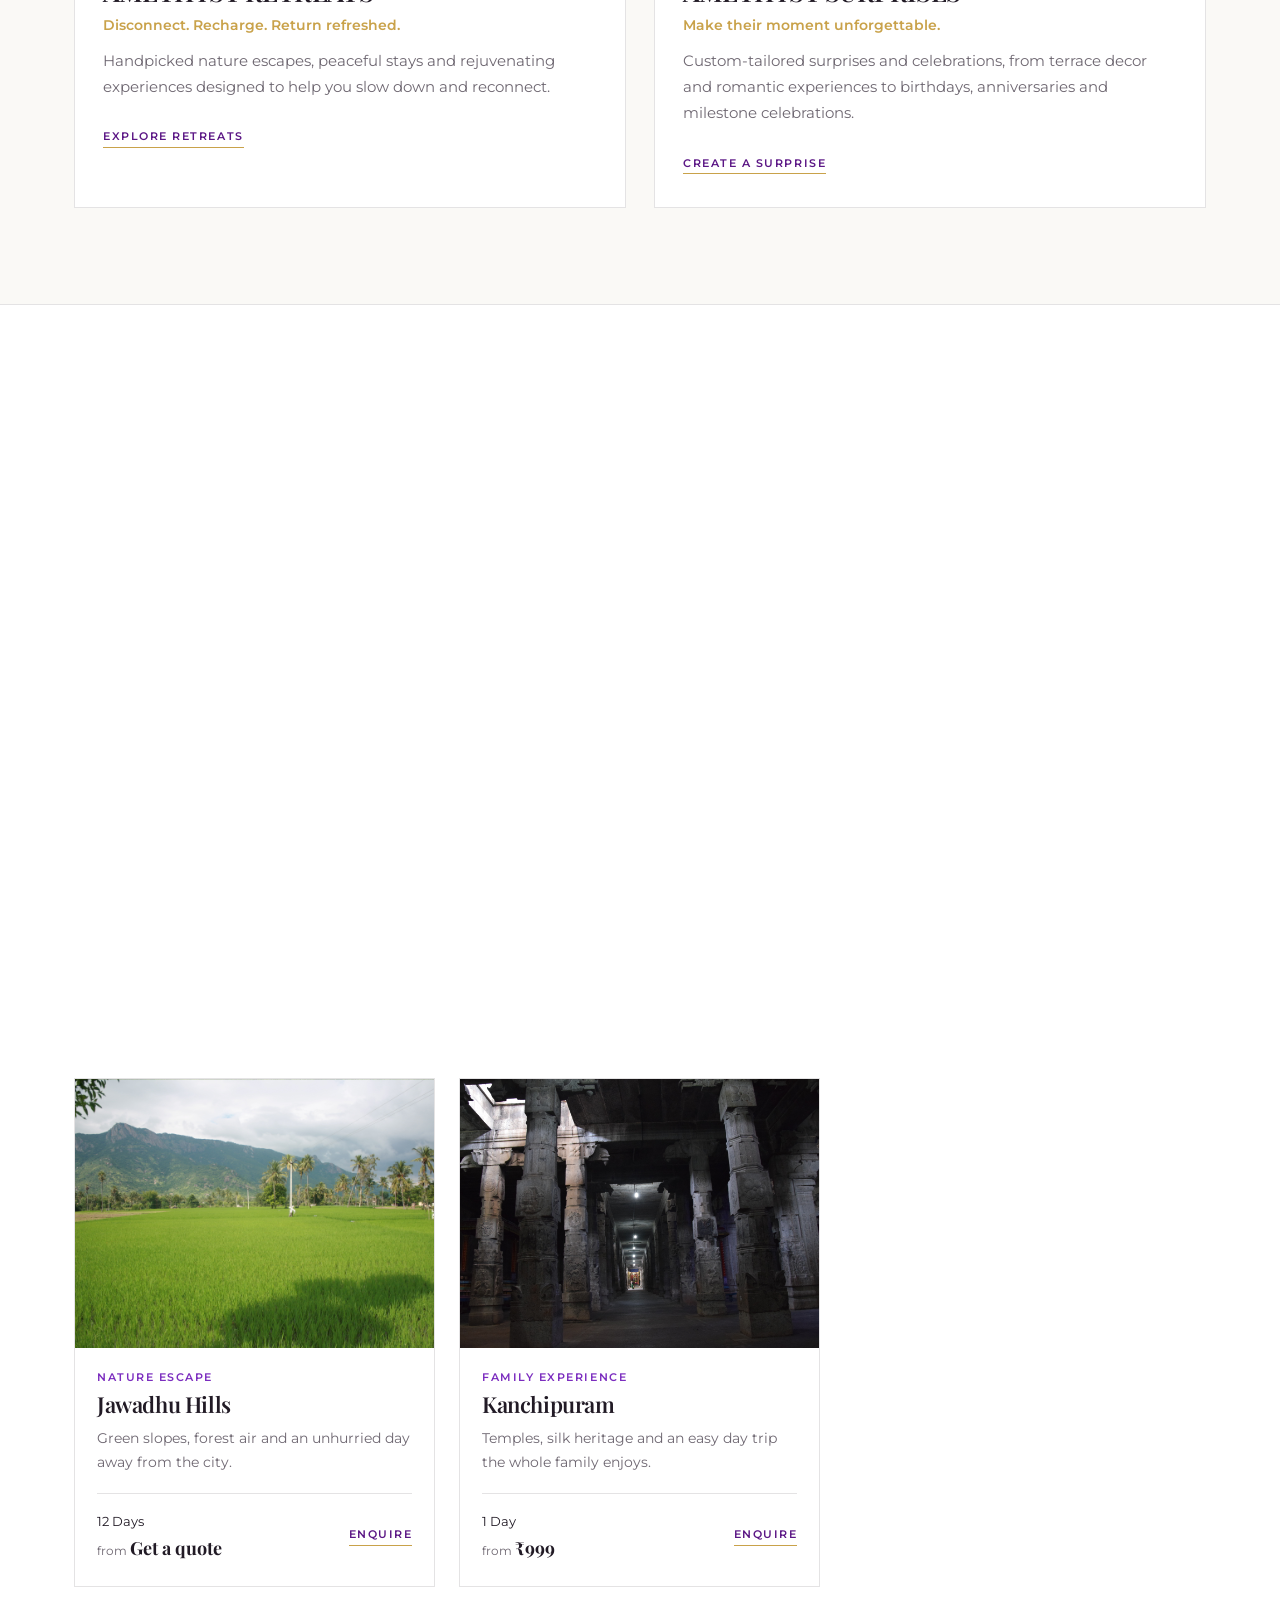
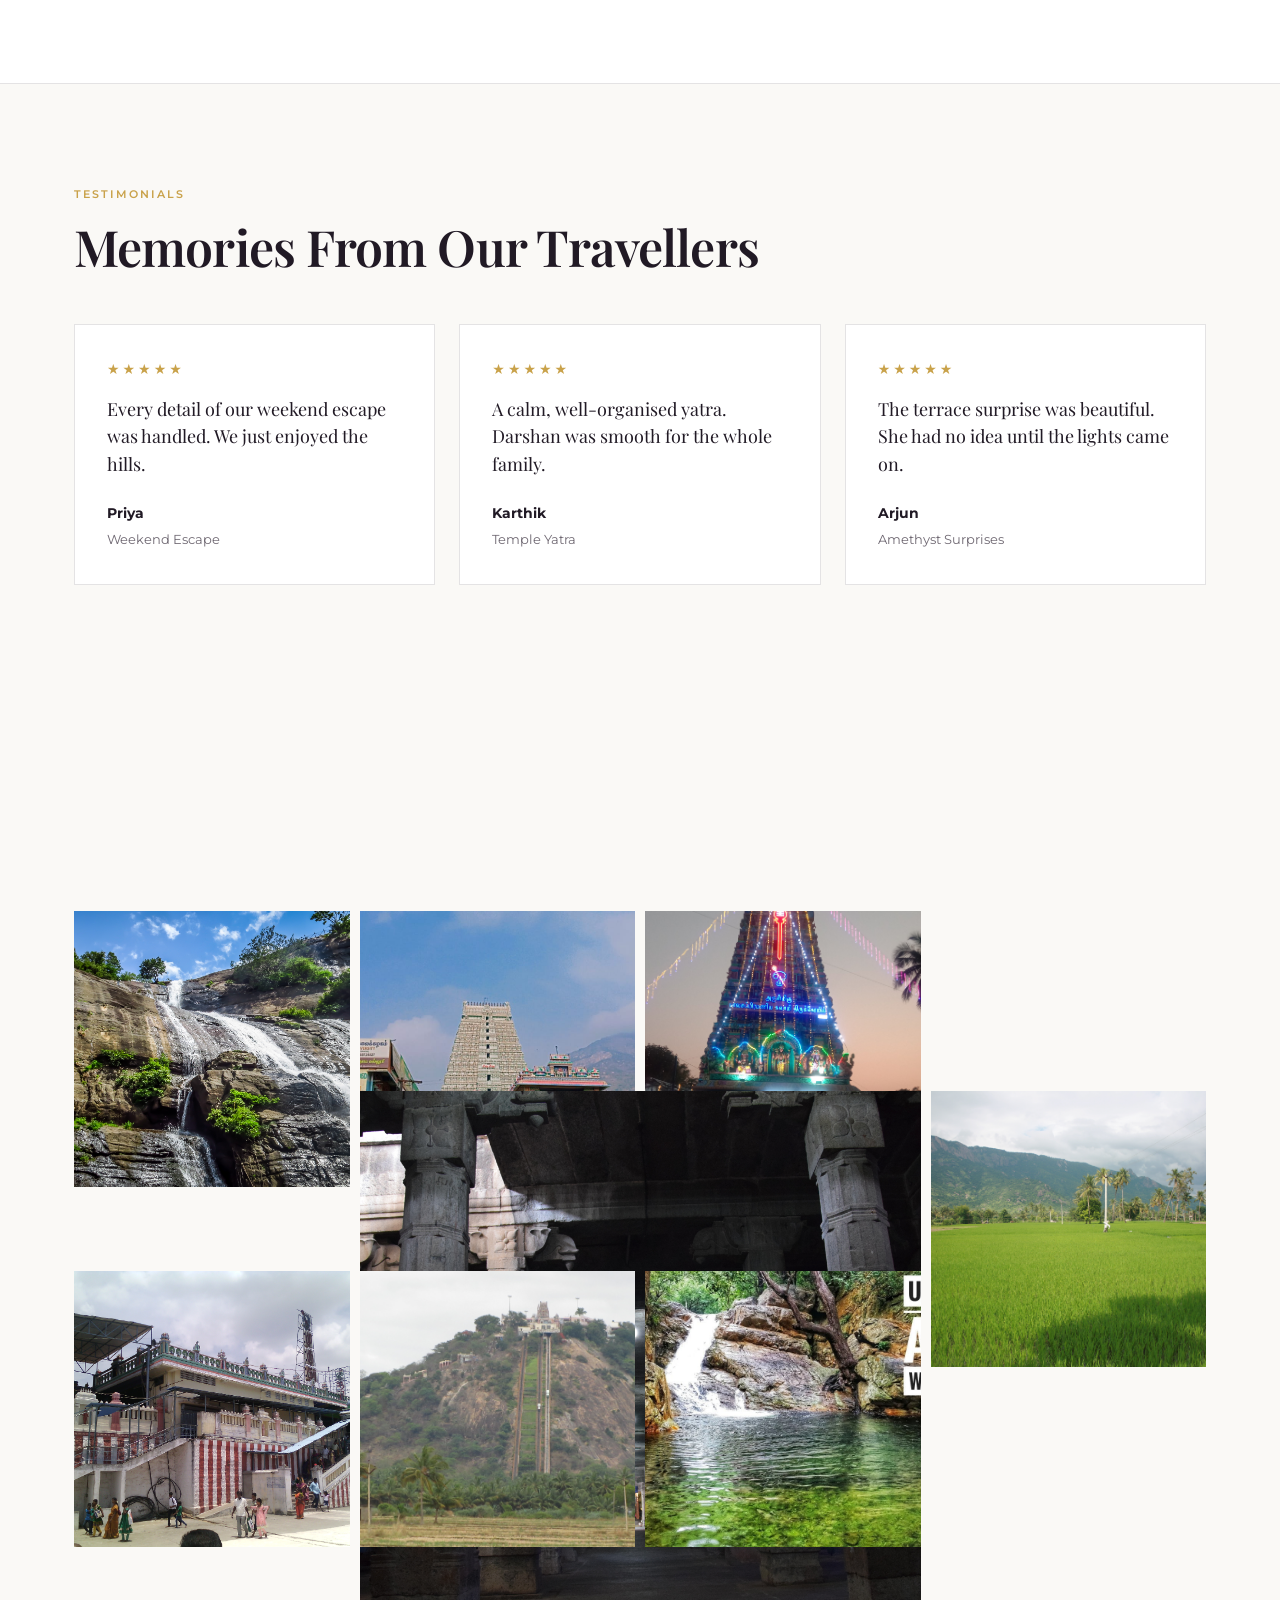
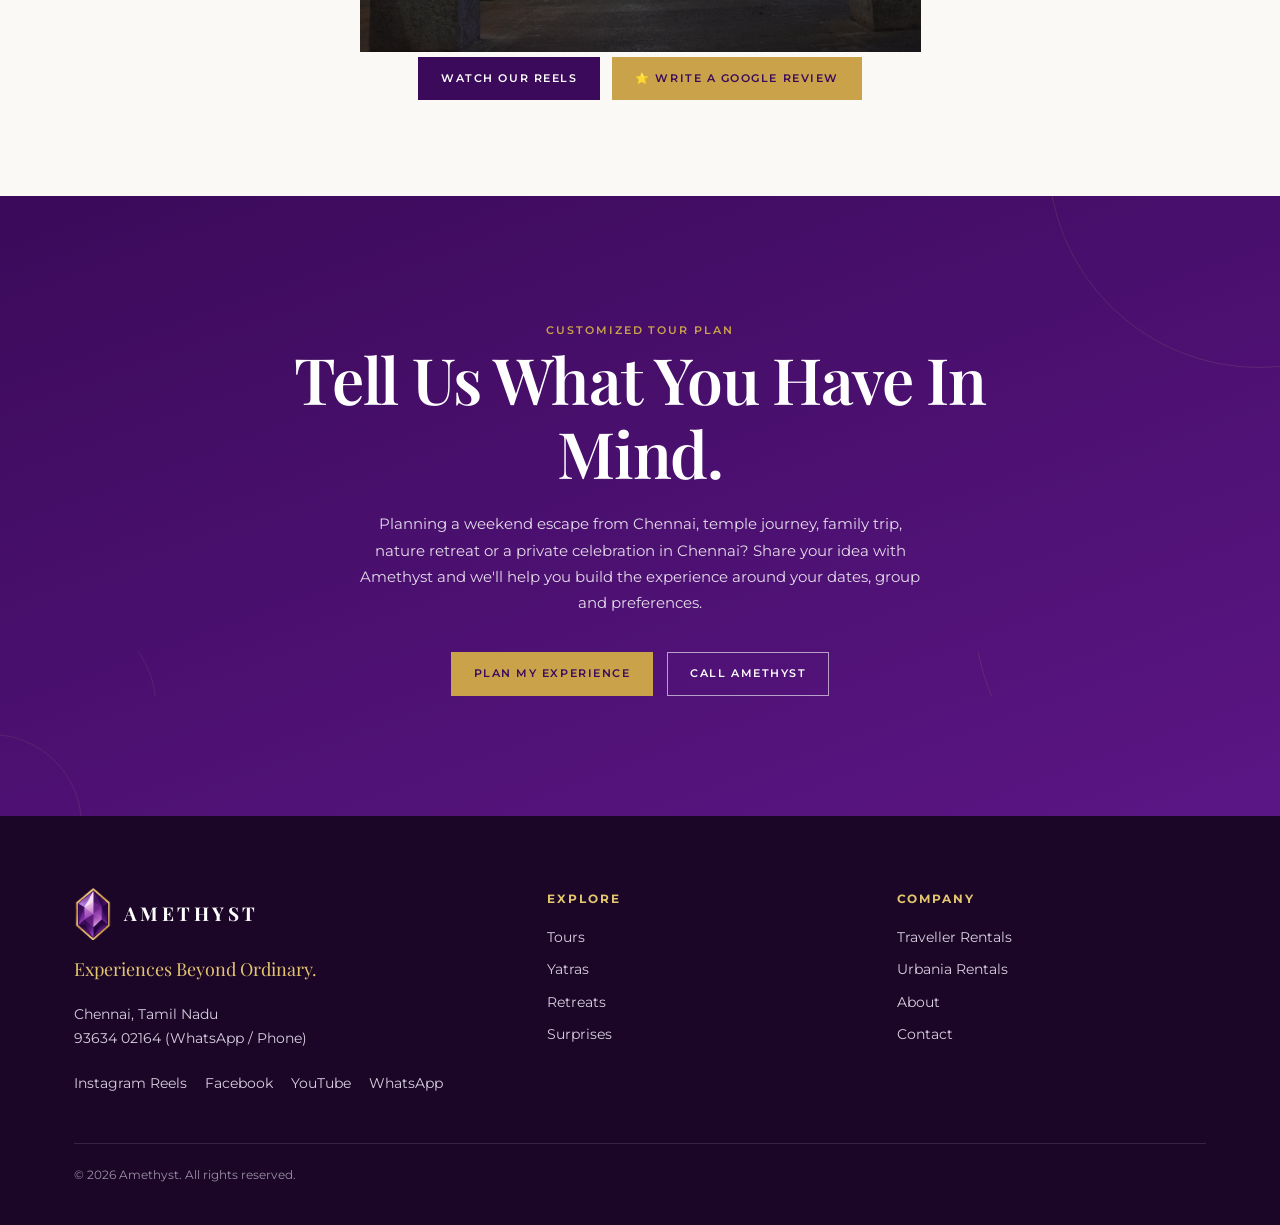
==== commit a0989049: "Move rentals to dedicated page" ====
--- a/index.html
+++ b/index.html
@@ -297,7 +297,7 @@
 <header><div class="wrap nav">
 <a class="logo" href="#top" aria-label="Amethyst home"><img class="gem" src="logo-gem.png" width="38" height="52" alt="">AMETHYST</a>
 <nav class="menu" id="menu" aria-label="Main">
-<a href="tours/">Tours</a><a href="yatras/">Yatras</a><a href="retreats/">Retreats</a><a href="surprises/">Surprises</a><a href="#rentals">Chennai Rentals</a><a href="#about">About</a><a href="#custom-plan">Contact</a>
+<a href="tours/">Tours</a><a href="yatras/">Yatras</a><a href="retreats/">Retreats</a><a href="surprises/">Surprises</a><a href="rentals/">Chennai Rentals</a><a href="#about">About</a><a href="#custom-plan">Contact</a>
 </nav>
 <a class="btn dark" href="#custom-plan">PLAN YOUR EXPERIENCE</a>
 <button class="burger" id="burger" aria-label="Open menu" aria-expanded="false">&#9776;</button>
@@ -354,20 +354,7 @@
 
 </div></section>
 
-<section class="rent" id="rentals" style="background:var(--bg)"><div class="wrap">
-<div class="rv">
-<span class="eyebrow">AMETHYST TRAVEL RENTALS</span>
-<h2 style="margin-top:12px">Travel Together. Travel Better.</h2>
-<p class="lead" style="font-size:18px;color:var(--ink)">Premium Traveller &amp; Urbania Rentals in Chennai</p>
-<p class="lead">Looking for a Tempo Traveller rental in Chennai, Force Traveller rental in Chennai or premium Urbania rental for an outstation trip? Amethyst provides comfortable group transportation for family trips, corporate travel, temple journeys, weddings, airport transfers, group tours and private holidays.</p>
-<div class="uses"><span>Family trips</span><span>Corporate travel</span><span>Temple journeys</span><span>Outstation</span><span>Weddings</span><span>Airport transfers</span><span>Group tours</span><span>Private holidays</span></div>
-</div>
-<div class="rgrid">
-<article class="r rv"><div class="ph s-van"><div class="scene" style="background-image:url('assets/images/force-traveller.webp');background-color:#fff"></div></div><div class="body"><h3>FORCE TRAVELLER</h3><p class="sm">AC Force Traveller rentals in Chennai using the Traveller N platform shown here, suitable for family trips, temple groups, corporate travel and outstation journeys.</p><ul><li>12/13/14+D configurations</li><li>AC available</li><li>High-back seating</li><li>Experienced driver</li><li>Chennai local &amp; outstation</li><li>Private group travel</li></ul><a class="link" href="#rentals">ENQUIRE FOR TRAVELLER</a></div></article>
-<article class="r rv"><div class="ph s-van"><div class="scene" style="background-image:url('assets/images/force-urbania.webp');background-color:#fff"></div></div><div class="body"><h3>FORCE URBANIA</h3><p class="sm">Premium Force Urbania rentals in Chennai for corporate travel, family holidays, airport transfers, weddings and long-distance journeys.</p><ul><li>Premium AC shared mobility</li><li>Reclining seating options</li><li>Individual AC vents</li><li>Spacious cabin</li><li>Professional driver</li><li>Chennai local &amp; outstation</li></ul><a class="link" href="#rentals">ENQUIRE FOR URBANIA</a></div></article>
-</div>
-<div class="rfoot rv"><a class="btn dark" href="https://wa.me/919363402164?text=Hi%20Amethyst%2C%20I%27d%20like%20a%20rental%20quote" target="_blank" rel="noopener">GET RENTAL QUOTE</a><span style="color:var(--mute);font-size:14px">Available for Chennai local and outstation travel.</span></div>
-</div></section>
+
 
 
 
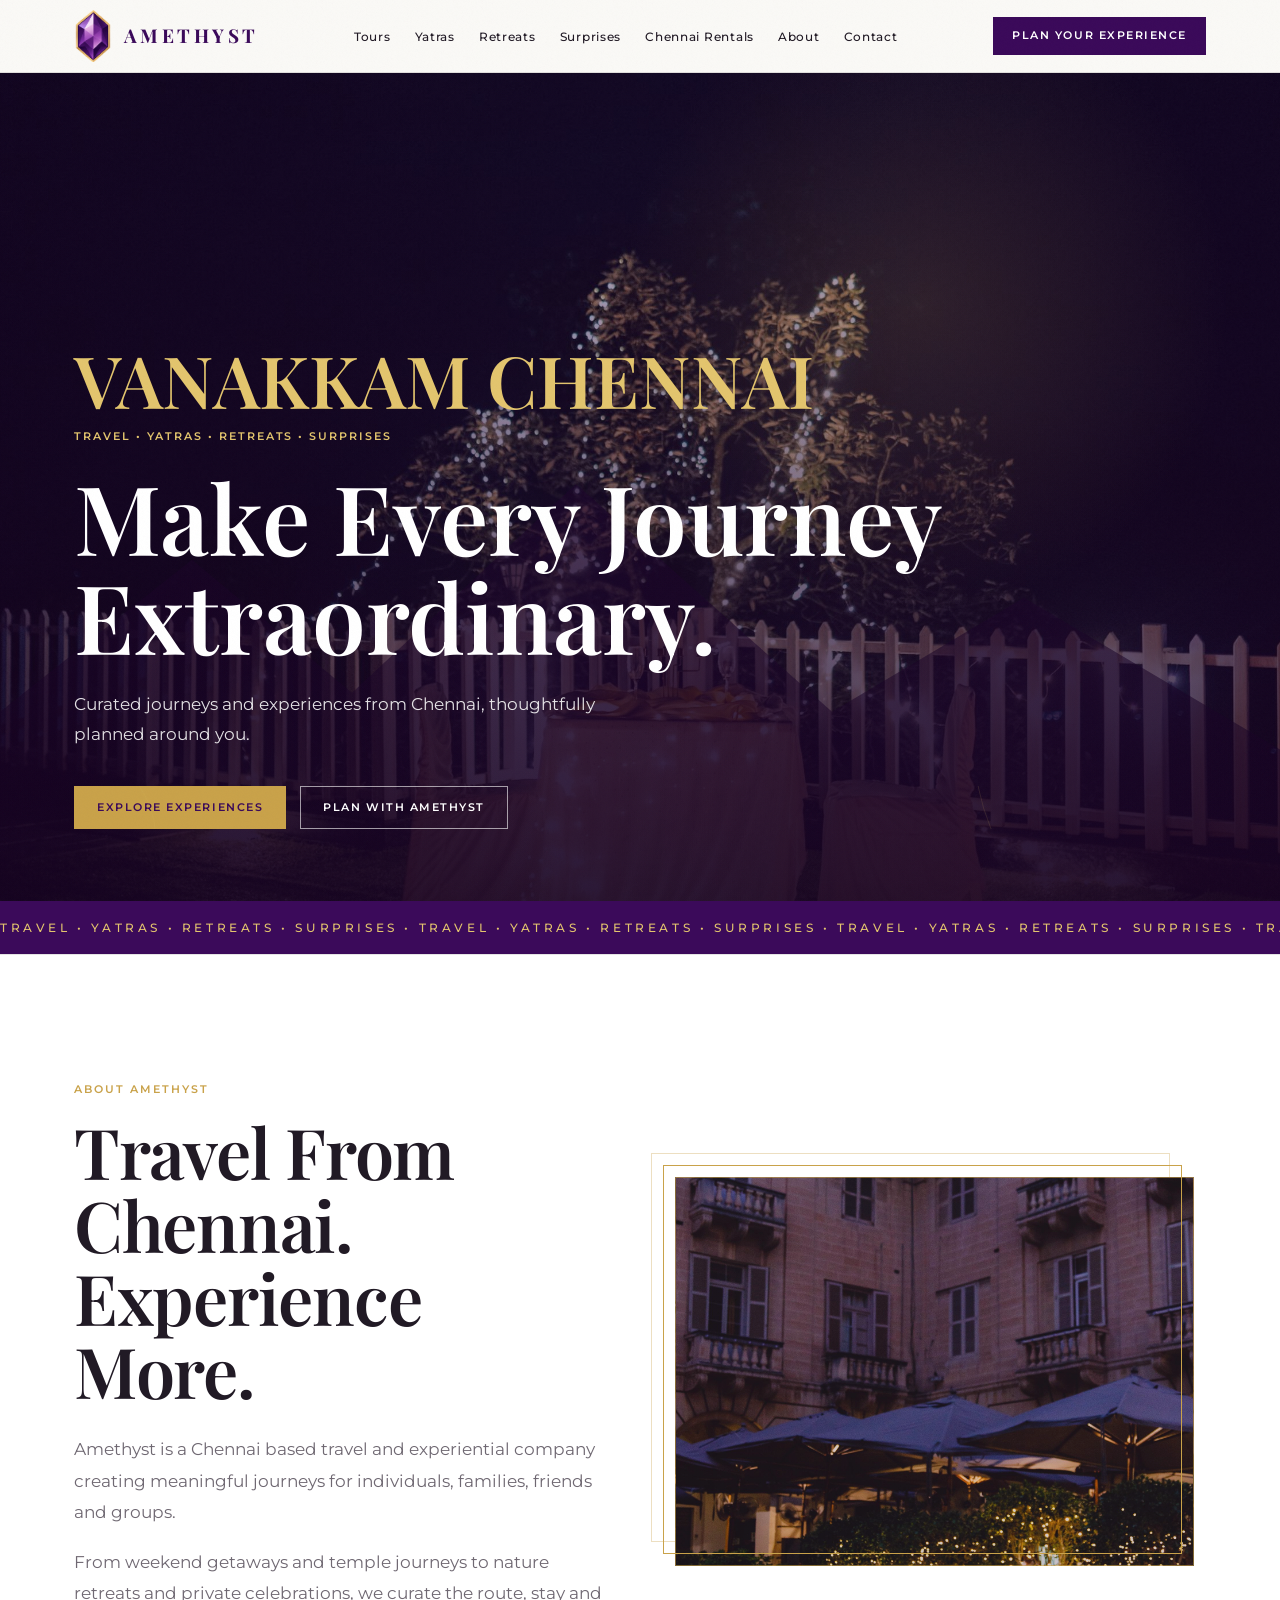
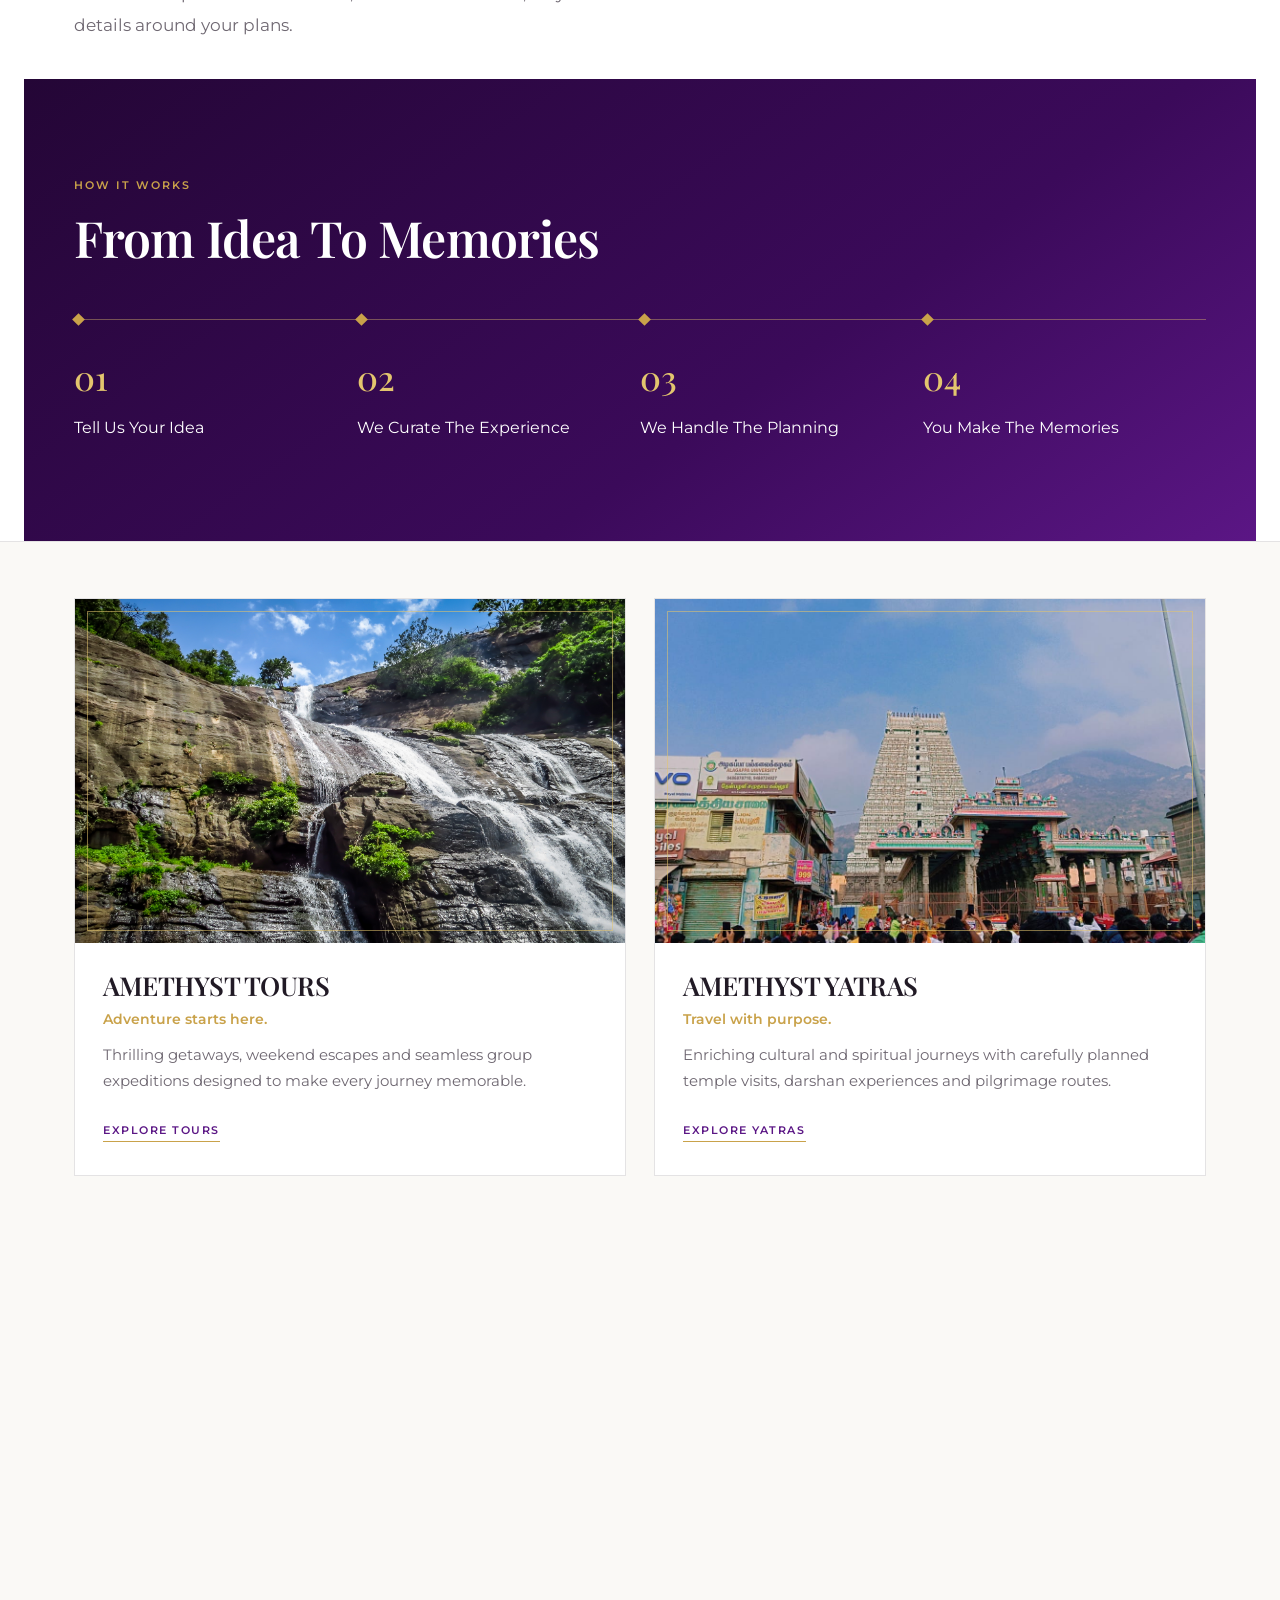
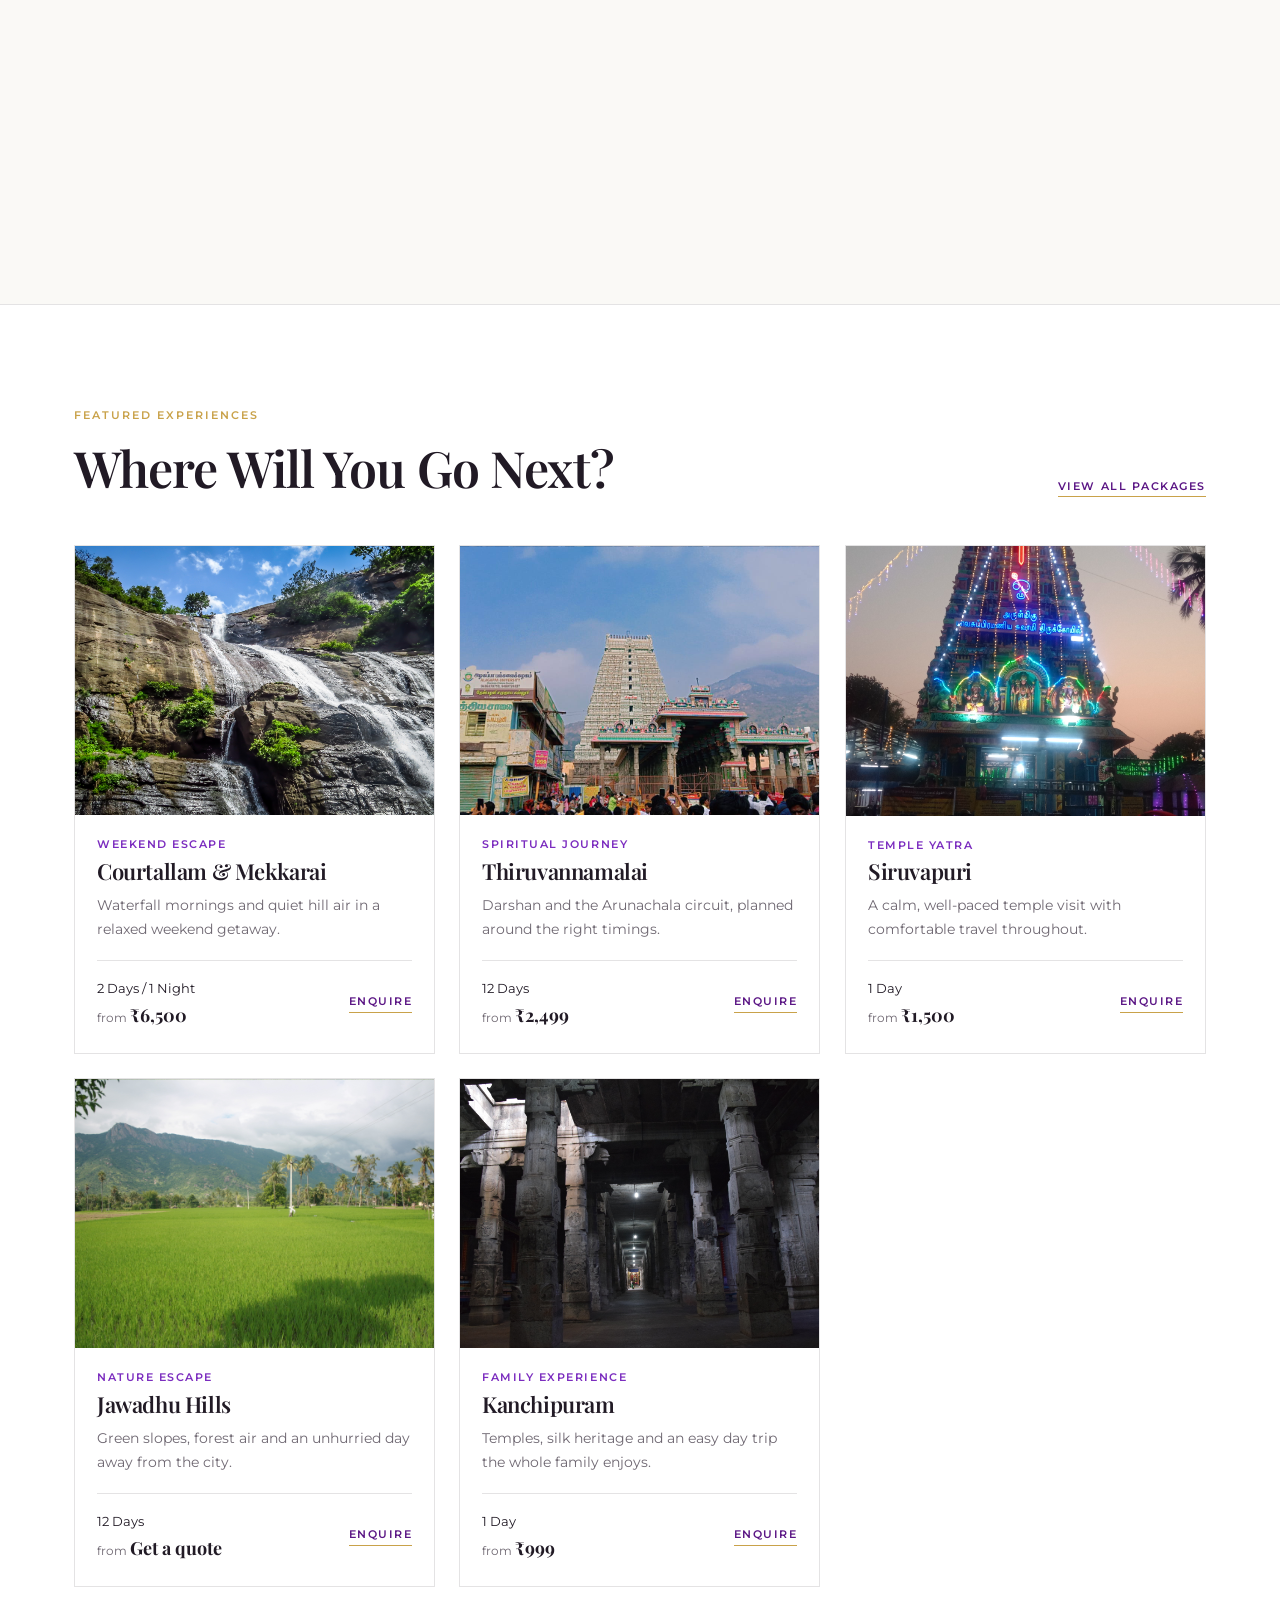
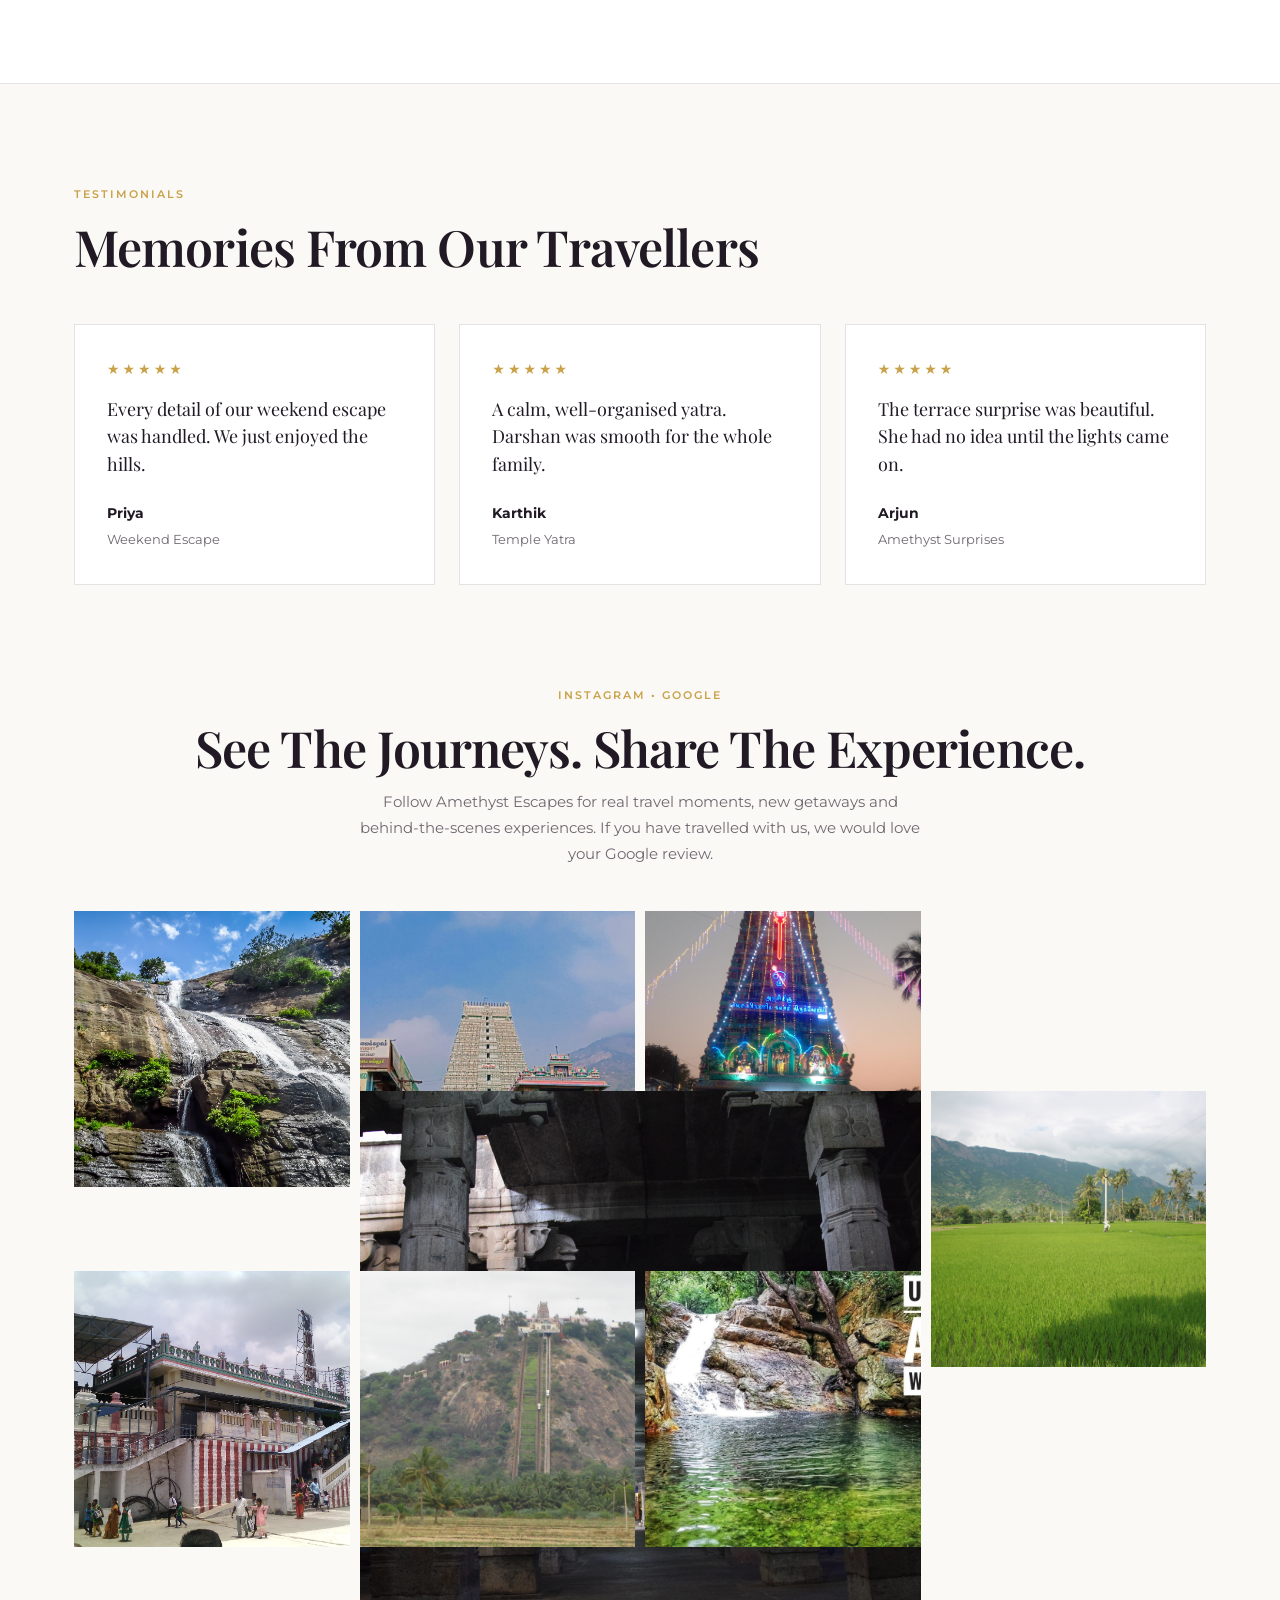
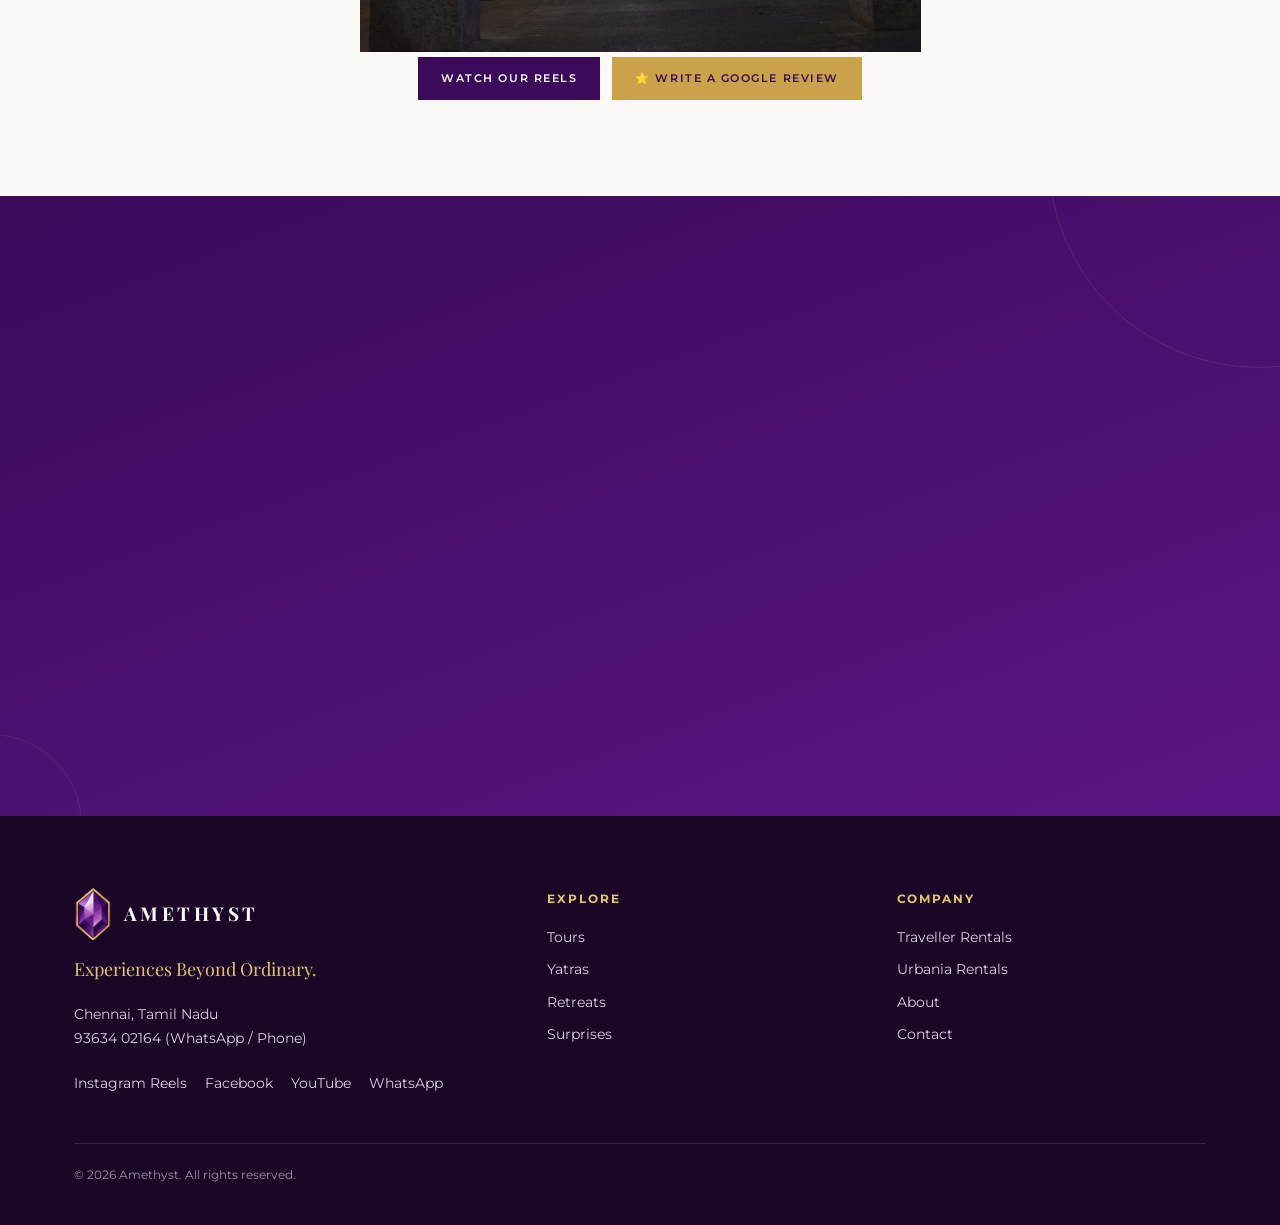
==== commit d5040e94: "Add enquiry planner to Amethyst page" ====
--- a/index.html
+++ b/index.html
@@ -287,7 +287,8 @@
 /* Final typography and alignment pass */
 html{font-size:16px}body{font-size:15px;line-height:1.75;-webkit-font-smoothing:antialiased;text-rendering:optimizeLegibility}h1,h2,h3{letter-spacing:-.018em}p{max-width:68ch}.wrap{width:100%}.eyebrow{font-size:11px;line-height:1.4;letter-spacing:.18em}.btn,.link,.outline{font-size:11px;line-height:1.2}.btn{padding:14px 22px}.link{display:inline-block}.hero h1{line-height:1.04}.hero p,.hero p.sub{line-height:1.75}.head,.topline{align-items:flex-end}.topline h2,.section-head h2,.intro h2{margin-bottom:0}.topline h2:after,.intro h2:after,.section-head h2:after{display:none!important}.card h3,.v h3,.e h3,.r h3,.setting h3{line-height:1.18}.desc,.card .desc{line-height:1.7}.cat{line-height:1.4}.tags span,.uses span{line-height:1.4}.cta p,.final p{line-height:1.75}.fgrid{align-items:start}@media(max-width:760px){body{font-size:14px;line-height:1.7}.wrap{padding-left:20px;padding-right:20px}section,main{padding-top:72px;padding-bottom:72px}.hero{min-height:560px!important}.hero h1{font-size:clamp(42px,12vw,64px)!important;line-height:1.04}.hero p,.hero p.sub{font-size:15px!important;line-height:1.7}.hero .wrap,.hero .in,.hero .hero-in{padding-left:20px!important;padding-right:20px!important}.head,.topline{align-items:flex-start}.v .body,.e .body,.r .body,.card .body{padding:22px!important}.v h3,.e h3,.r h3,.card h3{font-size:22px}.final h2,.cta h2{line-height:1.1}.menu{font-size:12px}.logo{font-size:18px}}
 @media(min-width:761px){.hero .wrap,.hero .in,.hero .hero-in{max-width:1180px;margin-left:auto;margin-right:auto}.hero h1{max-width:900px}.hero p{max-width:680px}}
-</style></head>
+</style><link rel="stylesheet" href="assets/css/lead-form.css">
+</head>
 <body>
 <svg width="0" height="0" style="position:absolute"><defs>
 <symbol id="gem" viewBox="0 0 32 32"><path d="M16 2l11 8-3 18H8L5 10z" fill="#7B2CBF"/><path d="M16 2l11 8H5z" fill="#C9A24A"/><path d="M16 2l-4 8 4 18 4-18z" fill="#5B1685"/></symbol>
@@ -297,9 +298,9 @@
 <header><div class="wrap nav">
 <a class="logo" href="#top" aria-label="Amethyst home"><img class="gem" src="logo-gem.png" width="38" height="52" alt="">AMETHYST</a>
 <nav class="menu" id="menu" aria-label="Main">
-<a href="tours/">Tours</a><a href="yatras/">Yatras</a><a href="retreats/">Retreats</a><a href="surprises/">Surprises</a><a href="rentals/">Chennai Rentals</a><a href="#about">About</a><a href="#custom-plan">Contact</a>
+<a href="tours/">Tours</a><a href="yatras/">Yatras</a><a href="retreats/">Retreats</a><a href="surprises/">Surprises</a><a href="rentals/">Chennai Rentals</a><a href="#about">About</a><a href="#" data-open-plan>Contact</a>
 </nav>
-<a class="btn dark" href="#custom-plan">PLAN YOUR EXPERIENCE</a>
+<a class="btn dark" href="#" data-open-plan>PLAN YOUR EXPERIENCE</a>
 <button class="burger" id="burger" aria-label="Open menu" aria-expanded="false">&#9776;</button>
 </div></header>
 
@@ -310,7 +311,7 @@
 <div class="fade" style="font-family:'Playfair Display',Georgia,serif;font-size:clamp(34px,6vw,72px);line-height:1.05;color:var(--soft);font-weight:600;margin-bottom:12px">VANAKKAM CHENNAI</div><span class="eyebrow fade" style="margin-top:8px">TRAVEL • YATRAS • RETREATS • SURPRISES</span>
 <h1 class="fade" style="animation-delay:.15s">Make Every Journey Extraordinary.</h1>
 <p class="sub fade" style="animation-delay:.3s">Curated journeys and experiences from Chennai, thoughtfully planned around you.</p>
-<div class="cta fade" style="animation-delay:.45s"><a class="btn" href="#custom-plan">EXPLORE EXPERIENCES</a><a class="btn ghost" href="#custom-plan">PLAN WITH AMETHYST</a></div>
+<div class="cta fade" style="animation-delay:.45s"><a class="btn" href="#" data-open-plan>EXPLORE EXPERIENCES</a><a class="btn ghost" href="#" data-open-plan>PLAN WITH AMETHYST</a></div>
 </div>
 </section>
 <div class="band" aria-hidden="true"><div class="track" id="band"></div></div>
@@ -393,7 +394,7 @@
 <p style="margin-top:16px">Chennai, Tamil Nadu<br><a href="tel:+919363402164">93634 02164</a> (WhatsApp / Phone)</p>
 <div class="soc"><a href="https://www.instagram.com/amethyst_escapes/reels/" target="_blank" rel="noopener">Instagram Reels</a><a href="https://www.facebook.com/people/Amethyst-Tours/61586525126680/" target="_blank" rel="noopener">Facebook</a><a href="https://www.youtube.com/@Vlogs_by_Amethyst" target="_blank" rel="noopener">YouTube</a><a href="https://wa.me/919363402164" target="_blank" rel="noopener">WhatsApp</a></div></div>
 <div><h4>EXPLORE</h4><ul><li><a href="tours/">Tours</a></li><li><a href="yatras/">Yatras</a></li><li><a href="retreats/">Retreats</a></li><li><a href="surprises/">Surprises</a></li></ul></div>
-<div><h4>COMPANY</h4><ul><li><a href="#rentals">Traveller Rentals</a></li><li><a href="#rentals">Urbania Rentals</a></li><li><a href="#about">About</a></li><li><a href="#custom-plan">Contact</a></li></ul></div>
+<div><h4>COMPANY</h4><ul><li><a href="#rentals">Traveller Rentals</a></li><li><a href="#rentals">Urbania Rentals</a></li><li><a href="#about">About</a></li><li><a href="#" data-open-plan>Contact</a></li></ul></div>
 </div>
 <div class="copy">© 2026 Amethyst. All rights reserved.</div>
 </div></footer>
@@ -456,5 +457,6 @@
 const io=new IntersectionObserver(es=>es.forEach(x=>{if(x.isIntersecting){x.target.classList.add("in");io.unobserve(x.target)}}),{threshold:.12});
 document.querySelectorAll(".rv").forEach(el=>io.observe(el));
 </script>
+<script src="assets/js/lead-form.js" defer></script>
 </body>
 </html>
--- a/assets/css/lead-form.css
+++ b/assets/css/lead-form.css
@@ -0,0 +1,43 @@
+/* Amethyst enquiry planner */
+.amethyst-planner{position:fixed;inset:0;z-index:9999;display:none;align-items:center;justify-content:center;padding:20px;background:rgba(20,5,28,.72);backdrop-filter:blur(10px)}
+.amethyst-planner.is-open{display:flex}
+.planner-card{width:min(680px,100%);max-height:min(92vh,820px);overflow:auto;background:var(--bg,#FAF9F6);color:var(--ink,#211A25);border:1px solid rgba(201,162,74,.45);box-shadow:0 30px 90px rgba(20,5,28,.4);position:relative}
+.planner-top{padding:28px 30px 20px;background:linear-gradient(135deg,#3B0A5A,#5B1685);color:#fff}
+.planner-kicker{font-size:10px;letter-spacing:.2em;color:#E3C56E;font-weight:600}
+.planner-top h2{font:600 clamp(28px,5vw,42px)/1.08 'Playfair Display',Georgia,serif;margin:8px 0 7px}
+.planner-top p{font-size:13px;line-height:1.6;color:rgba(255,255,255,.8);margin:0;max-width:540px}
+.planner-close{position:absolute;right:18px;top:18px;width:38px;height:38px;border:1px solid rgba(255,255,255,.45);background:rgba(0,0,0,.14);color:#fff;font-size:24px;line-height:1;cursor:pointer}
+.planner-body{padding:26px 30px 30px}
+.planner-progress{display:flex;gap:6px;margin-bottom:24px}
+.planner-progress span{height:3px;flex:1;background:rgba(59,10,90,.12)}
+.planner-progress span.active{background:#C9A24A}
+.planner-step{display:none}
+.planner-step.active{display:block}
+.planner-step h3{font:600 27px/1.15 'Playfair Display',Georgia,serif;margin:0 0 7px}
+.planner-step .planner-help{font-size:13px;color:var(--mute,#6F6872);margin-bottom:22px}
+.planner-fields{display:grid;gap:16px}
+.planner-fields.two{grid-template-columns:1fr 1fr}
+.planner-field label{display:block;font-size:10px;letter-spacing:.12em;text-transform:uppercase;color:var(--royal,#5B1685);font-weight:600;margin-bottom:7px}
+.planner-field input,.planner-field textarea,.planner-field select{width:100%;border:1px solid rgba(33,26,37,.18);background:#fff;color:#211A25;padding:13px 14px;font:400 14px/1.45 Montserrat,Arial,sans-serif;border-radius:0;outline:none}
+.planner-field input:focus,.planner-field textarea:focus,.planner-field select:focus{border-color:#C9A24A;box-shadow:0 0 0 2px rgba(201,162,74,.12)}
+.planner-field textarea{min-height:110px;resize:vertical}
+.planner-options{display:grid;grid-template-columns:repeat(2,1fr);gap:10px}
+.planner-option{position:relative}
+.planner-option input{position:absolute;opacity:0;pointer-events:none}
+.planner-option label{display:flex;align-items:center;min-height:52px;padding:13px 14px;border:1px solid rgba(33,26,37,.14);background:#fff;cursor:pointer;font-size:12px;font-weight:600;color:#211A25;transition:.2s}
+.planner-option input:checked+label{border-color:#C9A24A;background:rgba(201,162,74,.09);color:#3B0A5A;box-shadow:inset 0 0 0 1px #C9A24A}
+.planner-nav{display:flex;justify-content:space-between;gap:12px;margin-top:25px}
+.planner-nav .planner-btn{border:1px solid #C9A24A;background:#C9A24A;color:#3B0A5A;padding:13px 19px;font:600 10px/1.2 Montserrat,Arial,sans-serif;letter-spacing:.12em;cursor:pointer}
+.planner-nav .planner-btn.secondary{background:transparent;color:#5B1685}
+.planner-summary{background:rgba(59,10,90,.045);border:1px solid rgba(59,10,90,.1);padding:17px;margin-top:20px}
+.planner-summary p{font-size:12px;line-height:1.7;margin:0}
+.planner-note{font-size:11px;color:var(--mute,#6F6872);margin-top:14px}
+body.planner-locked{overflow:hidden}
+@media(max-width:560px){
+ .amethyst-planner{padding:0}
+ .planner-card{max-height:100vh;height:100%;border:0}
+ .planner-top{padding:25px 20px 18px}
+ .planner-body{padding:22px 20px 24px}
+ .planner-fields.two,.planner-options{grid-template-columns:1fr}
+ .planner-nav{position:sticky;bottom:0;background:var(--bg,#FAF9F6);padding-top:12px}
+}
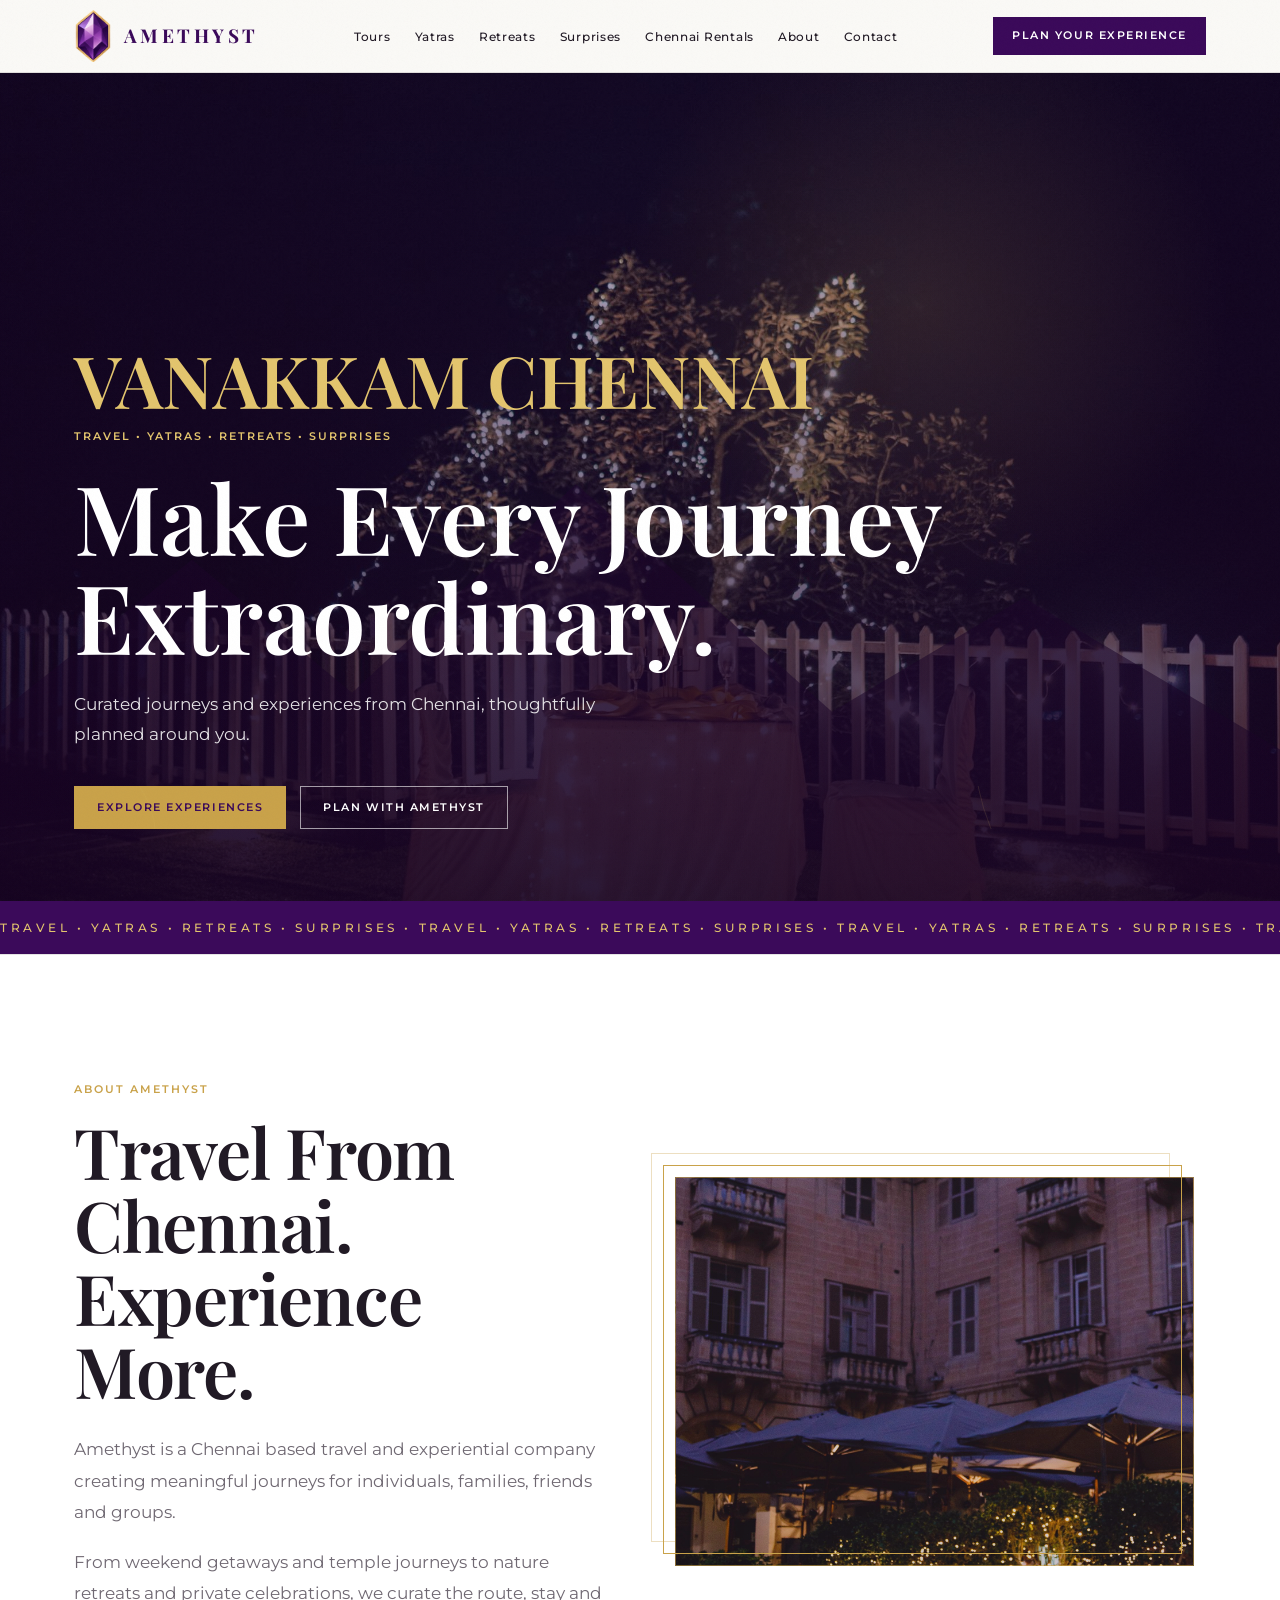
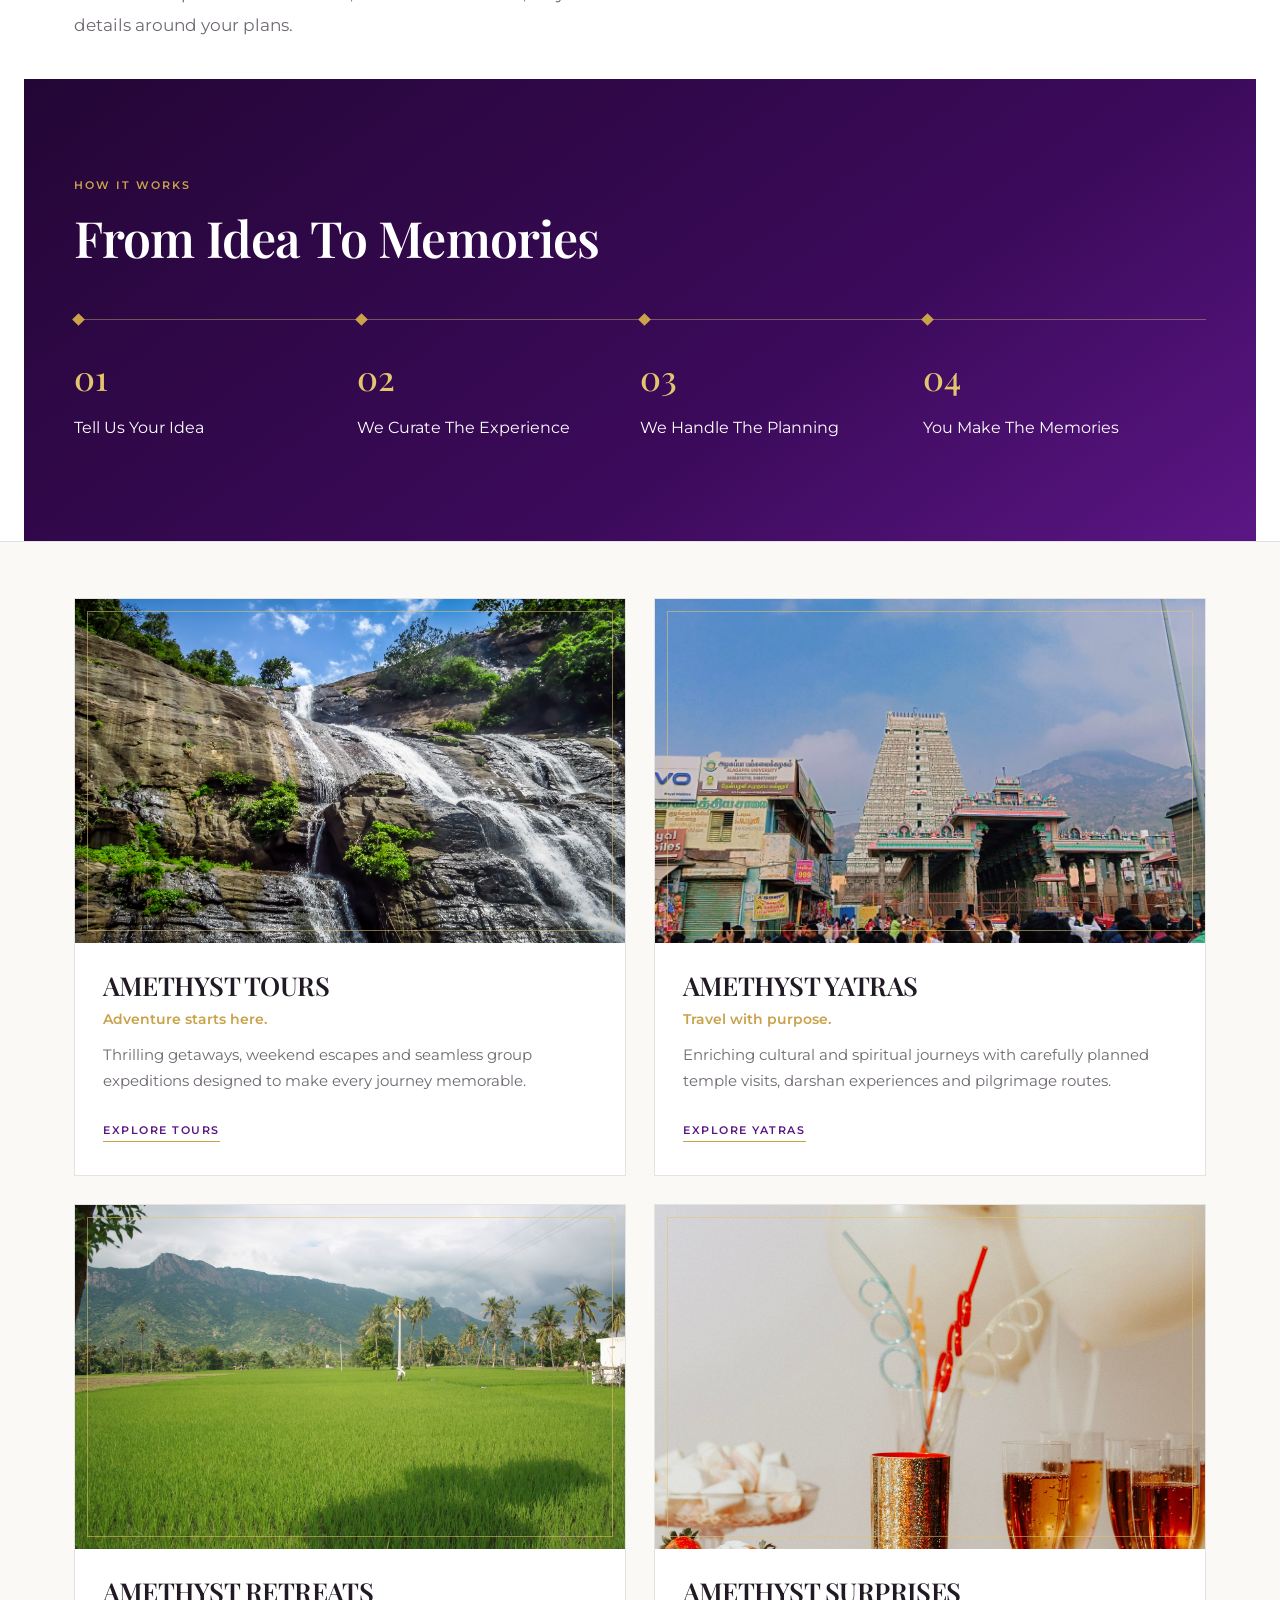
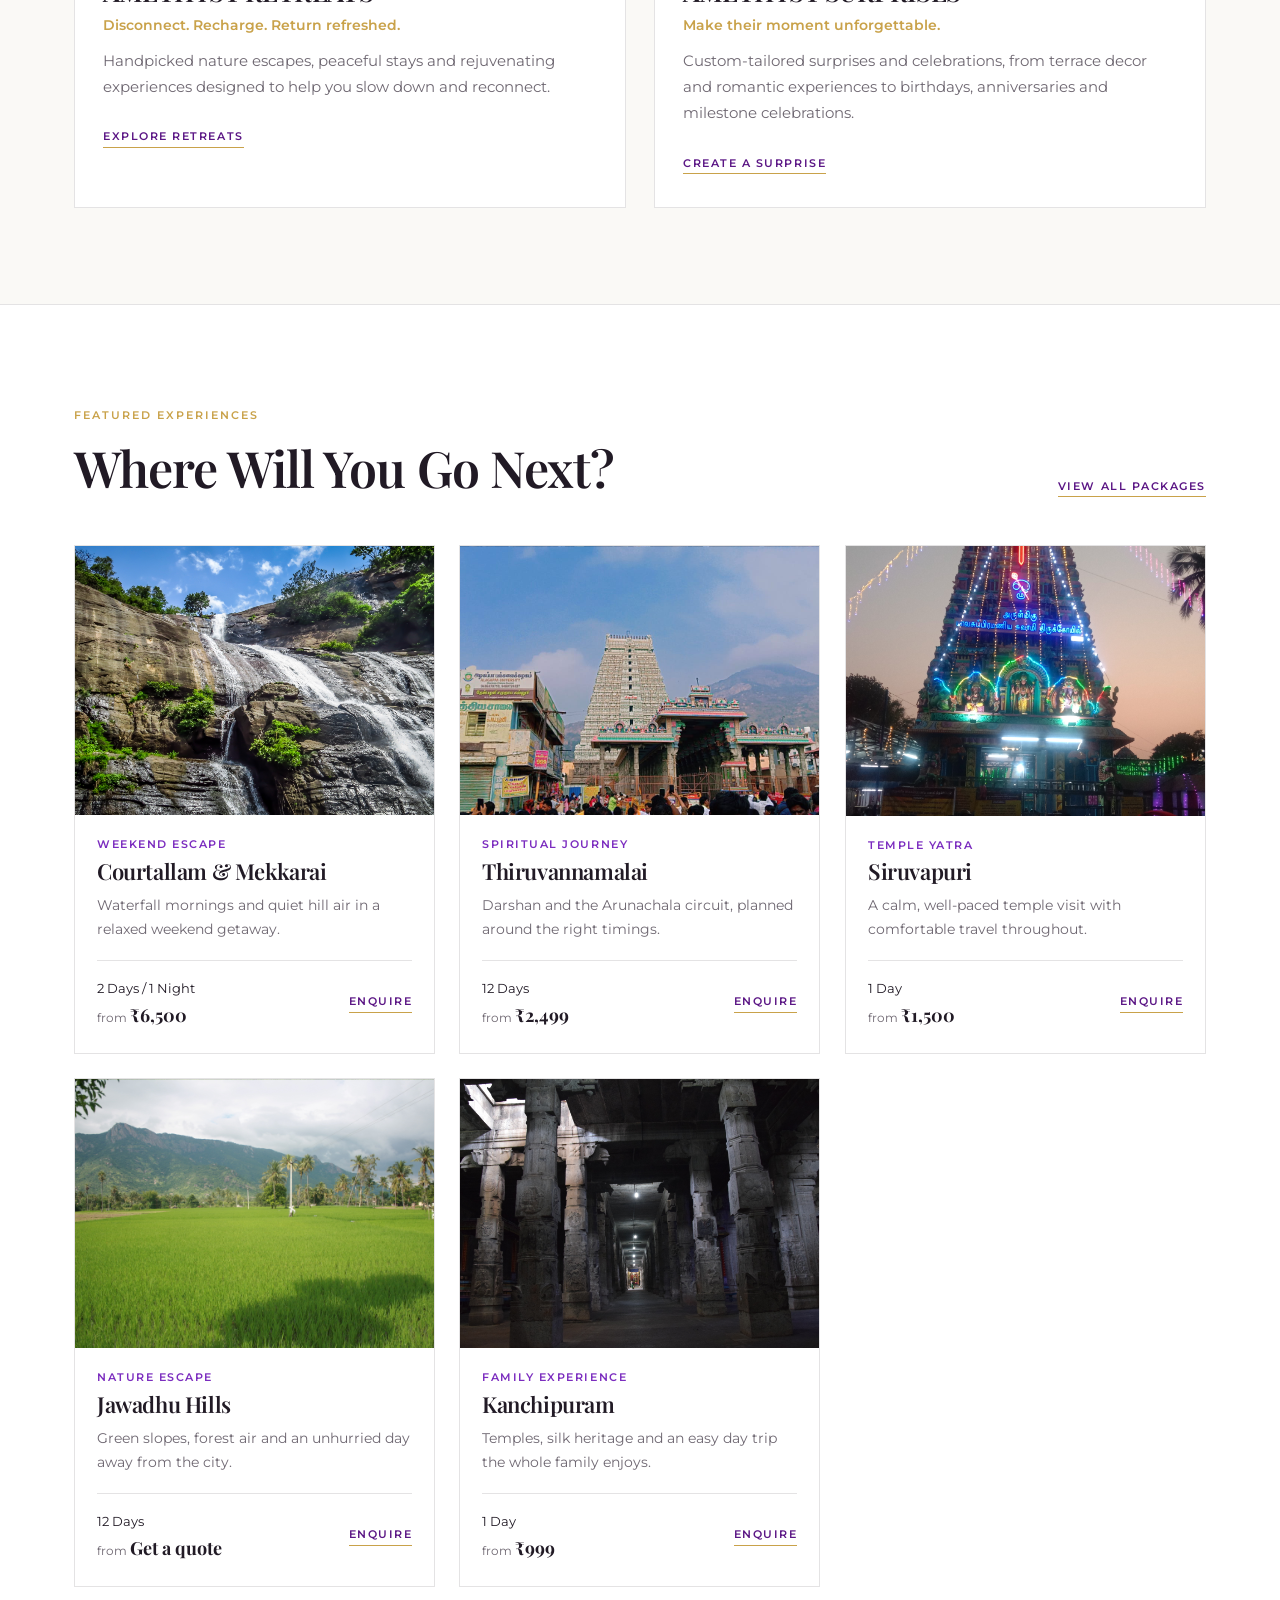
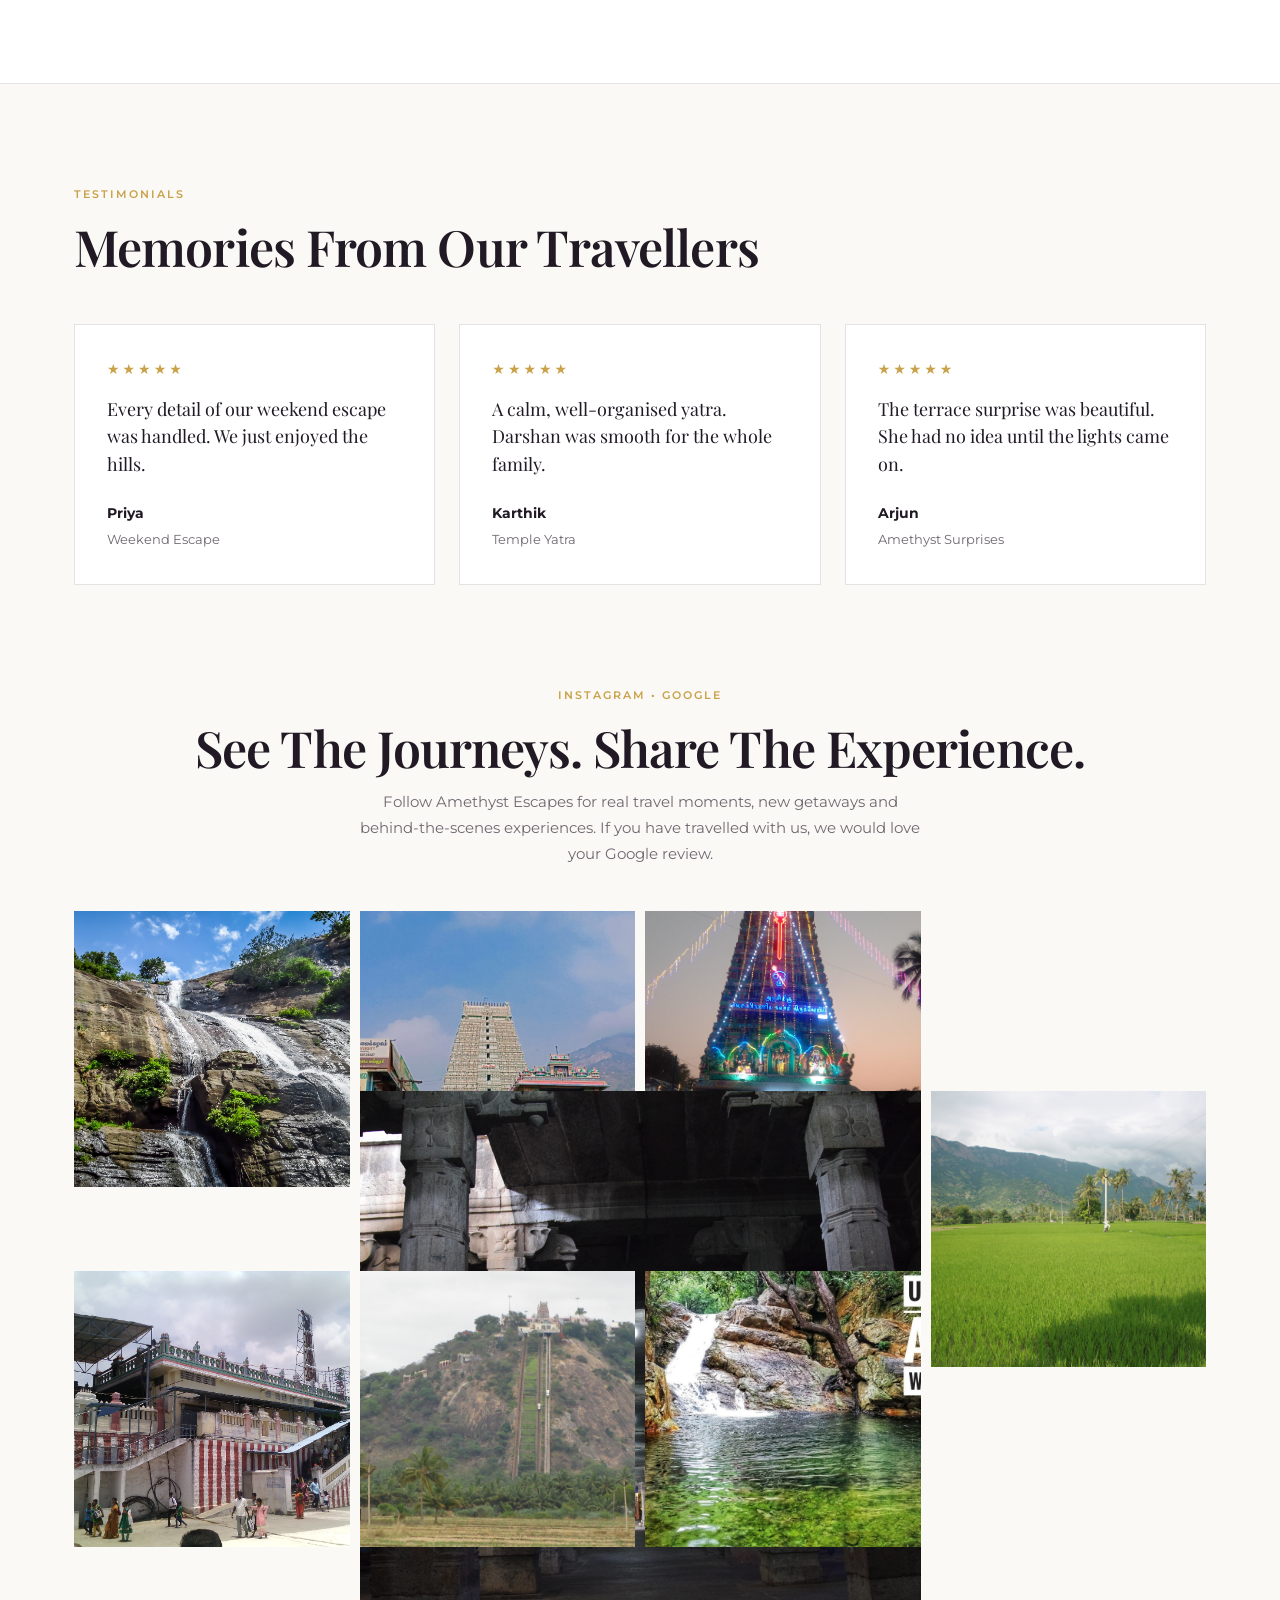
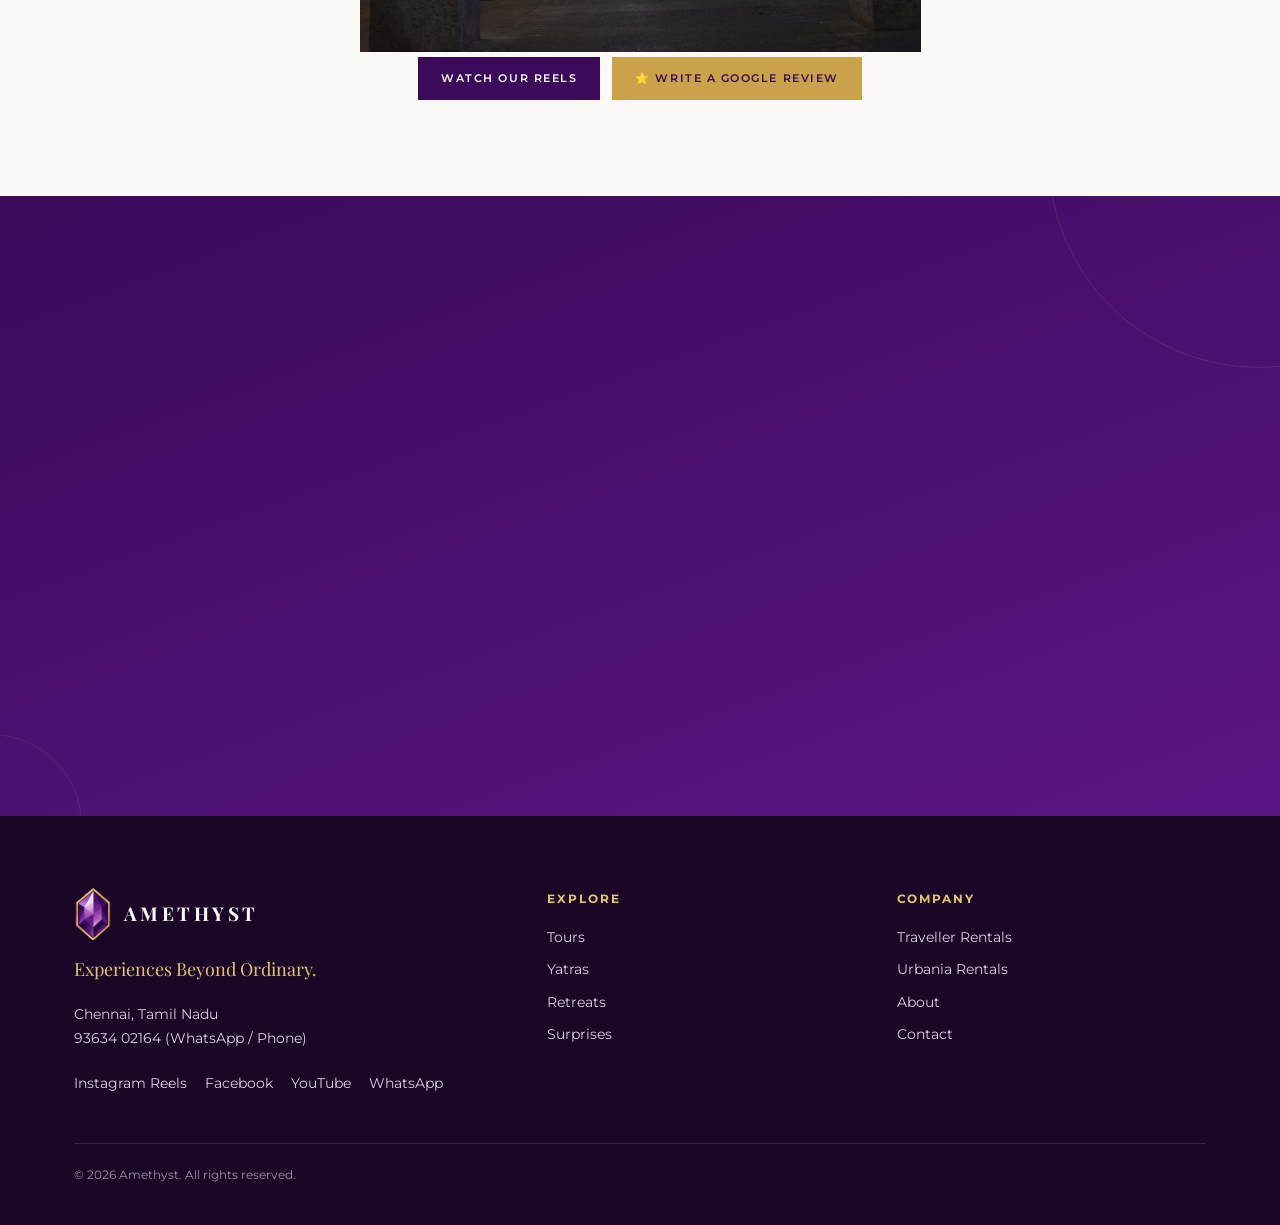
==== commit f11a4107: "Link experience CTAs to dedicated plan page" ====
--- a/index.html
+++ b/index.html
@@ -287,8 +287,7 @@
 /* Final typography and alignment pass */
 html{font-size:16px}body{font-size:15px;line-height:1.75;-webkit-font-smoothing:antialiased;text-rendering:optimizeLegibility}h1,h2,h3{letter-spacing:-.018em}p{max-width:68ch}.wrap{width:100%}.eyebrow{font-size:11px;line-height:1.4;letter-spacing:.18em}.btn,.link,.outline{font-size:11px;line-height:1.2}.btn{padding:14px 22px}.link{display:inline-block}.hero h1{line-height:1.04}.hero p,.hero p.sub{line-height:1.75}.head,.topline{align-items:flex-end}.topline h2,.section-head h2,.intro h2{margin-bottom:0}.topline h2:after,.intro h2:after,.section-head h2:after{display:none!important}.card h3,.v h3,.e h3,.r h3,.setting h3{line-height:1.18}.desc,.card .desc{line-height:1.7}.cat{line-height:1.4}.tags span,.uses span{line-height:1.4}.cta p,.final p{line-height:1.75}.fgrid{align-items:start}@media(max-width:760px){body{font-size:14px;line-height:1.7}.wrap{padding-left:20px;padding-right:20px}section,main{padding-top:72px;padding-bottom:72px}.hero{min-height:560px!important}.hero h1{font-size:clamp(42px,12vw,64px)!important;line-height:1.04}.hero p,.hero p.sub{font-size:15px!important;line-height:1.7}.hero .wrap,.hero .in,.hero .hero-in{padding-left:20px!important;padding-right:20px!important}.head,.topline{align-items:flex-start}.v .body,.e .body,.r .body,.card .body{padding:22px!important}.v h3,.e h3,.r h3,.card h3{font-size:22px}.final h2,.cta h2{line-height:1.1}.menu{font-size:12px}.logo{font-size:18px}}
 @media(min-width:761px){.hero .wrap,.hero .in,.hero .hero-in{max-width:1180px;margin-left:auto;margin-right:auto}.hero h1{max-width:900px}.hero p{max-width:680px}}
-</style><link rel="stylesheet" href="assets/css/lead-form.css">
-</head>
+</style></head>
 <body>
 <svg width="0" height="0" style="position:absolute"><defs>
 <symbol id="gem" viewBox="0 0 32 32"><path d="M16 2l11 8-3 18H8L5 10z" fill="#7B2CBF"/><path d="M16 2l11 8H5z" fill="#C9A24A"/><path d="M16 2l-4 8 4 18 4-18z" fill="#5B1685"/></symbol>
@@ -298,9 +297,9 @@
 <header><div class="wrap nav">
 <a class="logo" href="#top" aria-label="Amethyst home"><img class="gem" src="logo-gem.png" width="38" height="52" alt="">AMETHYST</a>
 <nav class="menu" id="menu" aria-label="Main">
-<a href="tours/">Tours</a><a href="yatras/">Yatras</a><a href="retreats/">Retreats</a><a href="surprises/">Surprises</a><a href="rentals/">Chennai Rentals</a><a href="#about">About</a><a href="#" data-open-plan>Contact</a>
+<a href="tours/">Tours</a><a href="yatras/">Yatras</a><a href="retreats/">Retreats</a><a href="surprises/">Surprises</a><a href="rentals/">Chennai Rentals</a><a href="#about">About</a><a href="plan/">Contact</a>
 </nav>
-<a class="btn dark" href="#" data-open-plan>PLAN YOUR EXPERIENCE</a>
+<a class="btn dark" href="plan/">PLAN YOUR EXPERIENCE</a>
 <button class="burger" id="burger" aria-label="Open menu" aria-expanded="false">&#9776;</button>
 </div></header>
 
@@ -311,7 +310,7 @@
 <div class="fade" style="font-family:'Playfair Display',Georgia,serif;font-size:clamp(34px,6vw,72px);line-height:1.05;color:var(--soft);font-weight:600;margin-bottom:12px">VANAKKAM CHENNAI</div><span class="eyebrow fade" style="margin-top:8px">TRAVEL • YATRAS • RETREATS • SURPRISES</span>
 <h1 class="fade" style="animation-delay:.15s">Make Every Journey Extraordinary.</h1>
 <p class="sub fade" style="animation-delay:.3s">Curated journeys and experiences from Chennai, thoughtfully planned around you.</p>
-<div class="cta fade" style="animation-delay:.45s"><a class="btn" href="#" data-open-plan>EXPLORE EXPERIENCES</a><a class="btn ghost" href="#" data-open-plan>PLAN WITH AMETHYST</a></div>
+<div class="cta fade" style="animation-delay:.45s"><a class="btn" href="plan/">EXPLORE EXPERIENCES</a><a class="btn ghost" href="plan/">PLAN WITH AMETHYST</a></div>
 </div>
 </section>
 <div class="band" aria-hidden="true"><div class="track" id="band"></div></div>
@@ -394,7 +393,7 @@
 <p style="margin-top:16px">Chennai, Tamil Nadu<br><a href="tel:+919363402164">93634 02164</a> (WhatsApp / Phone)</p>
 <div class="soc"><a href="https://www.instagram.com/amethyst_escapes/reels/" target="_blank" rel="noopener">Instagram Reels</a><a href="https://www.facebook.com/people/Amethyst-Tours/61586525126680/" target="_blank" rel="noopener">Facebook</a><a href="https://www.youtube.com/@Vlogs_by_Amethyst" target="_blank" rel="noopener">YouTube</a><a href="https://wa.me/919363402164" target="_blank" rel="noopener">WhatsApp</a></div></div>
 <div><h4>EXPLORE</h4><ul><li><a href="tours/">Tours</a></li><li><a href="yatras/">Yatras</a></li><li><a href="retreats/">Retreats</a></li><li><a href="surprises/">Surprises</a></li></ul></div>
-<div><h4>COMPANY</h4><ul><li><a href="#rentals">Traveller Rentals</a></li><li><a href="#rentals">Urbania Rentals</a></li><li><a href="#about">About</a></li><li><a href="#" data-open-plan>Contact</a></li></ul></div>
+<div><h4>COMPANY</h4><ul><li><a href="#rentals">Traveller Rentals</a></li><li><a href="#rentals">Urbania Rentals</a></li><li><a href="#about">About</a></li><li><a href="plan/">Contact</a></li></ul></div>
 </div>
 <div class="copy">© 2026 Amethyst. All rights reserved.</div>
 </div></footer>
@@ -457,6 +456,5 @@
 const io=new IntersectionObserver(es=>es.forEach(x=>{if(x.isIntersecting){x.target.classList.add("in");io.unobserve(x.target)}}),{threshold:.12});
 document.querySelectorAll(".rv").forEach(el=>io.observe(el));
 </script>
-<script src="assets/js/lead-form.js" defer></script>
 </body>
 </html>
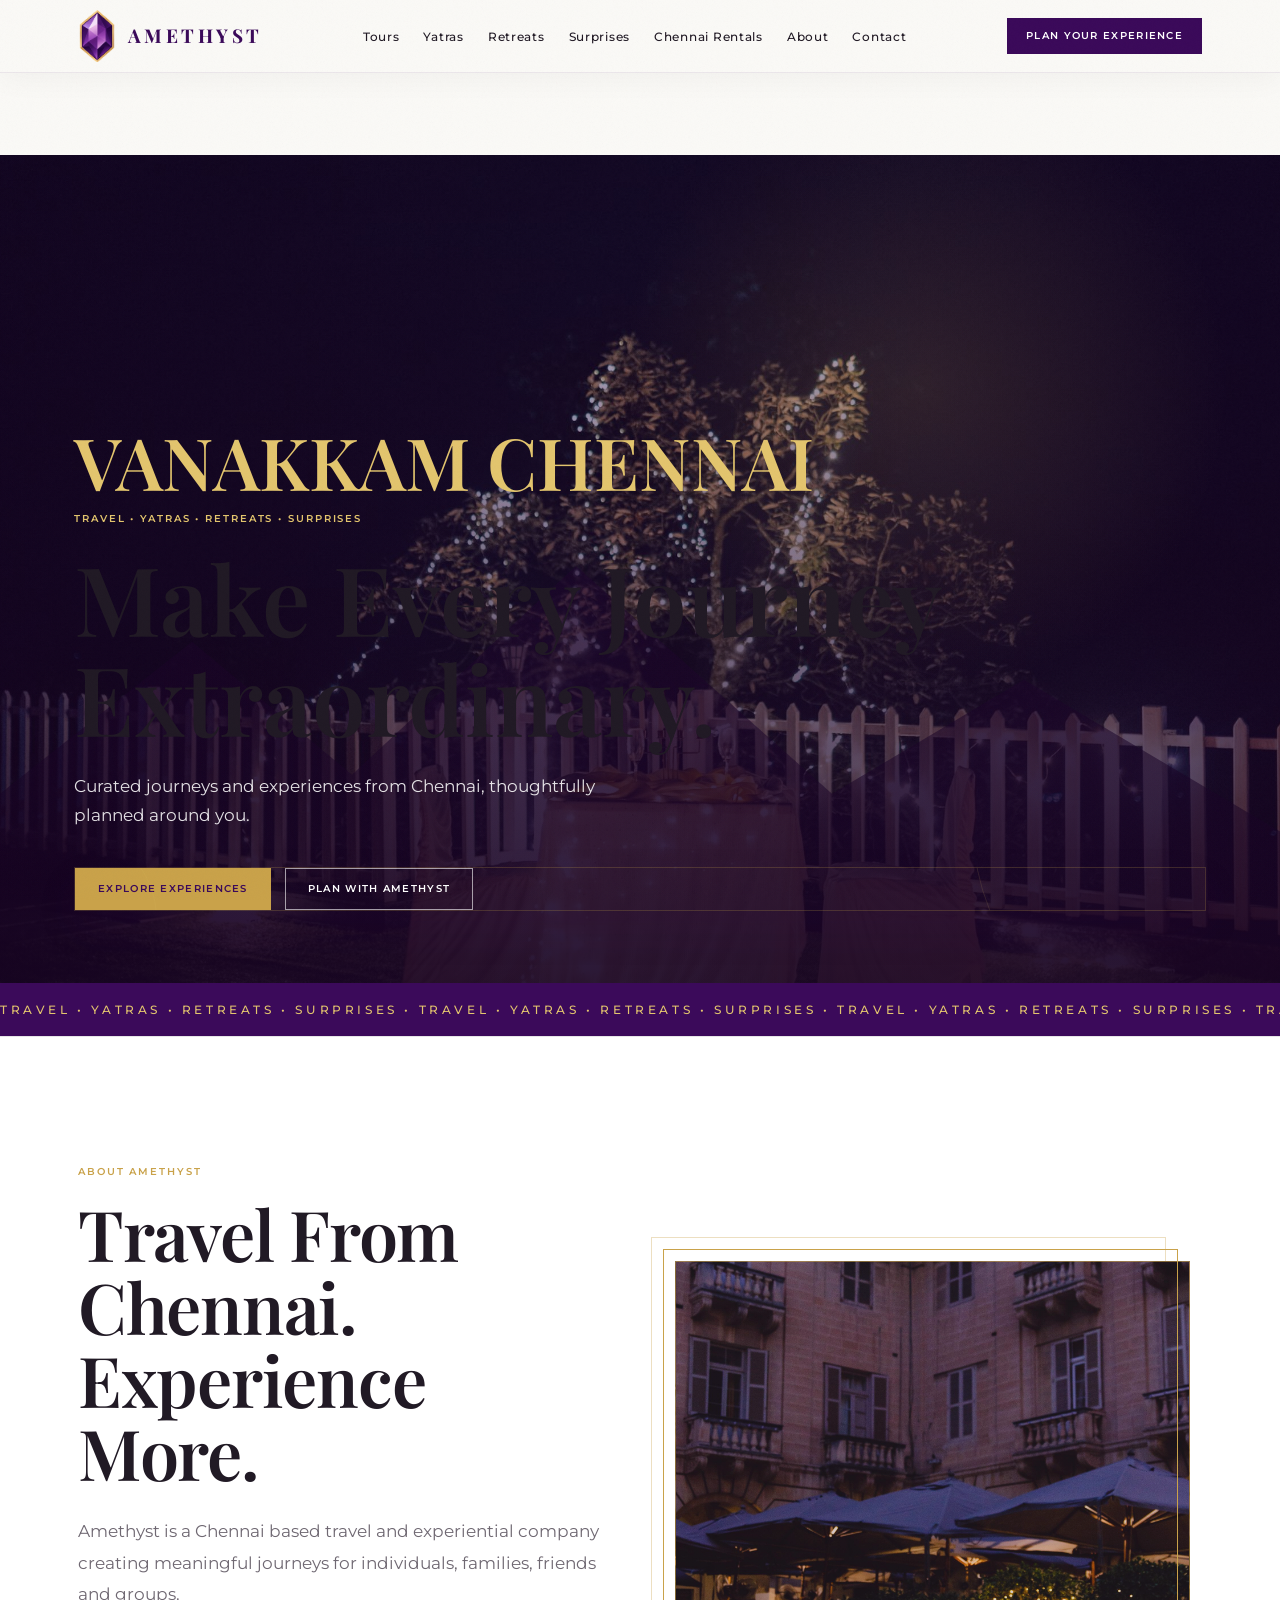
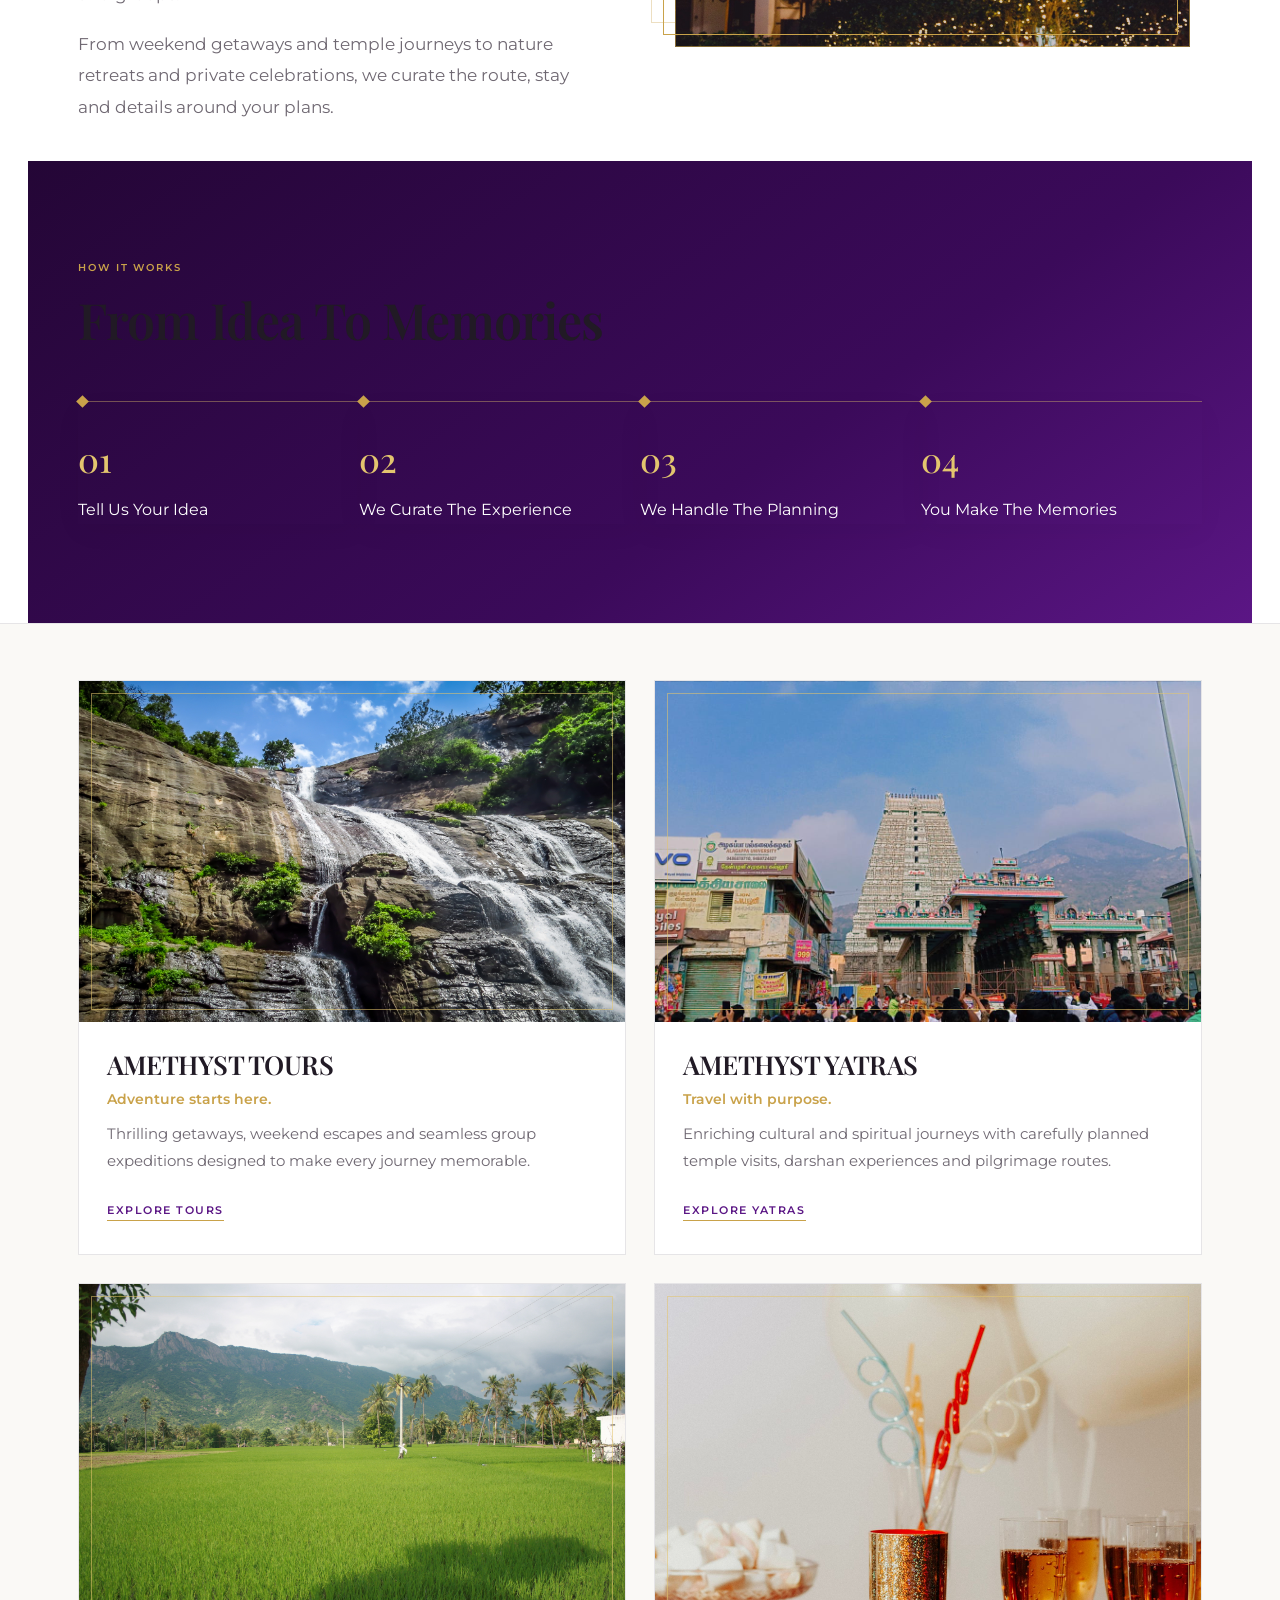
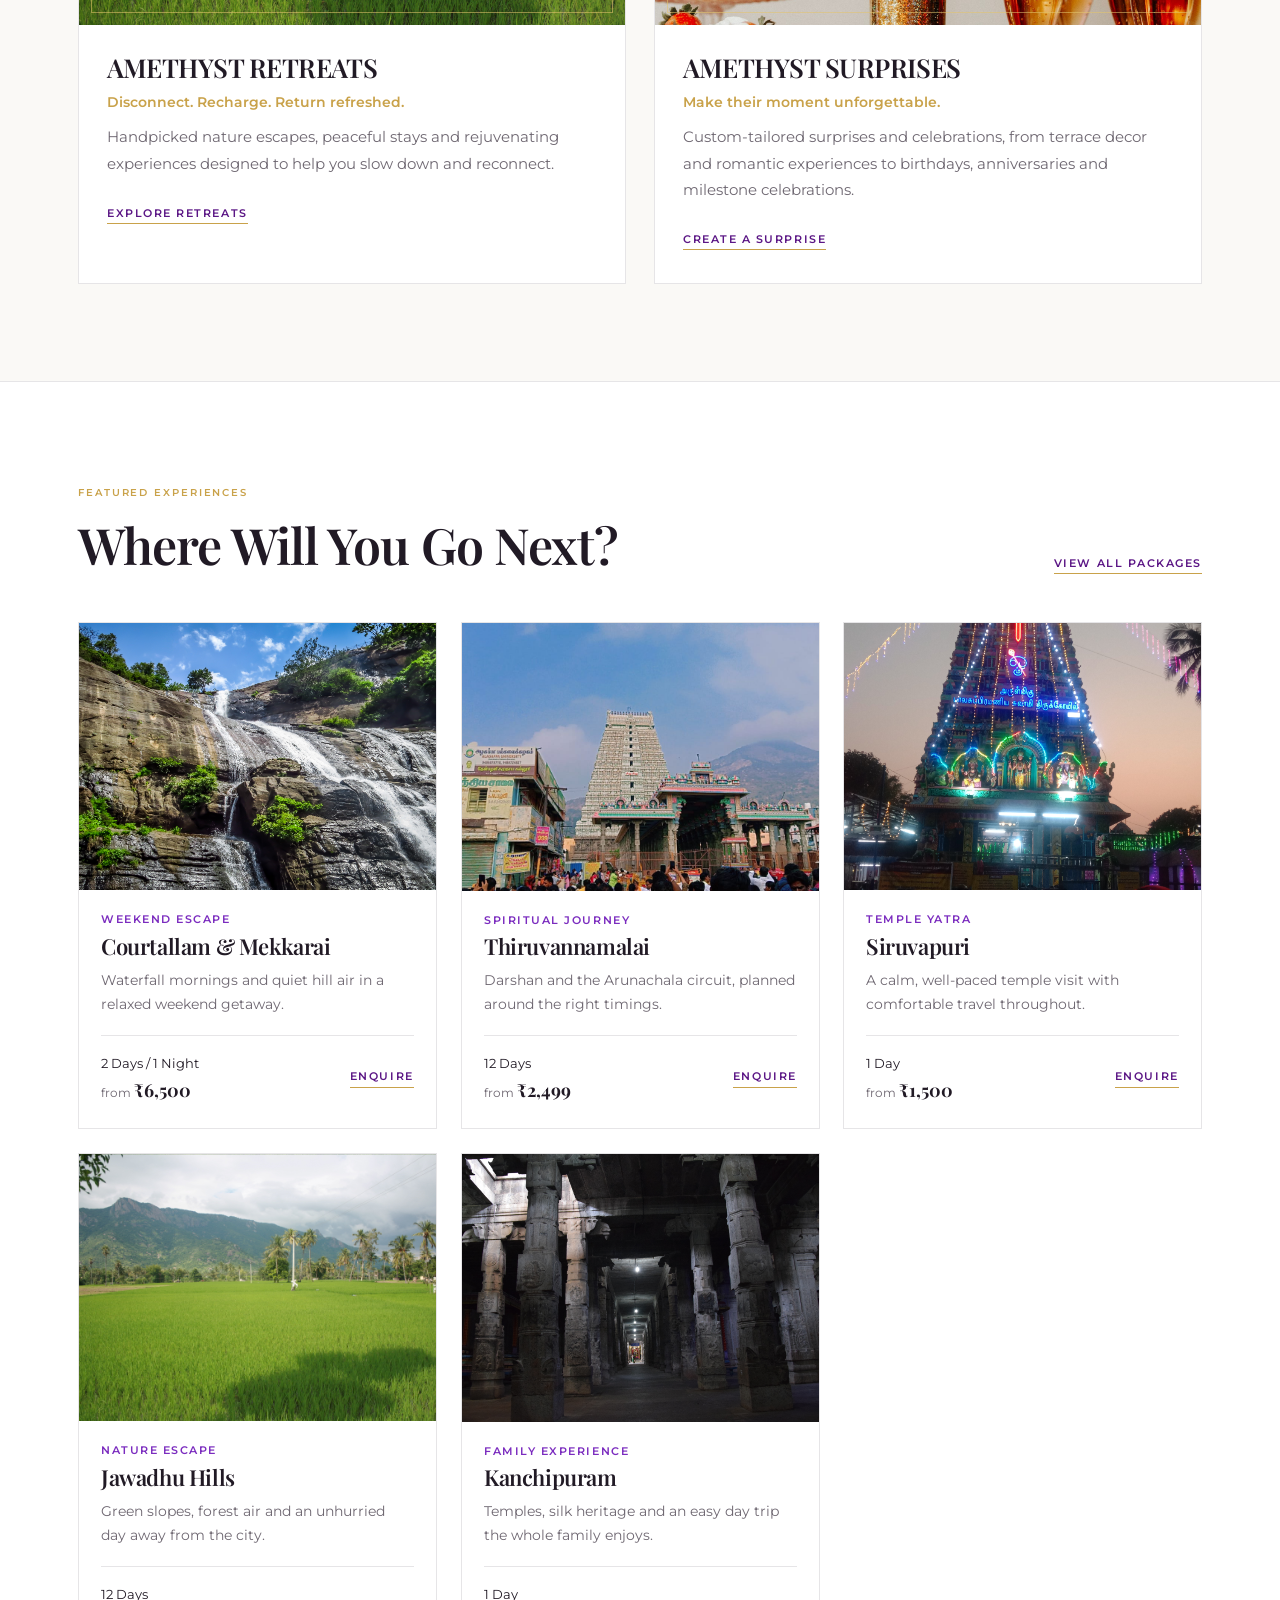
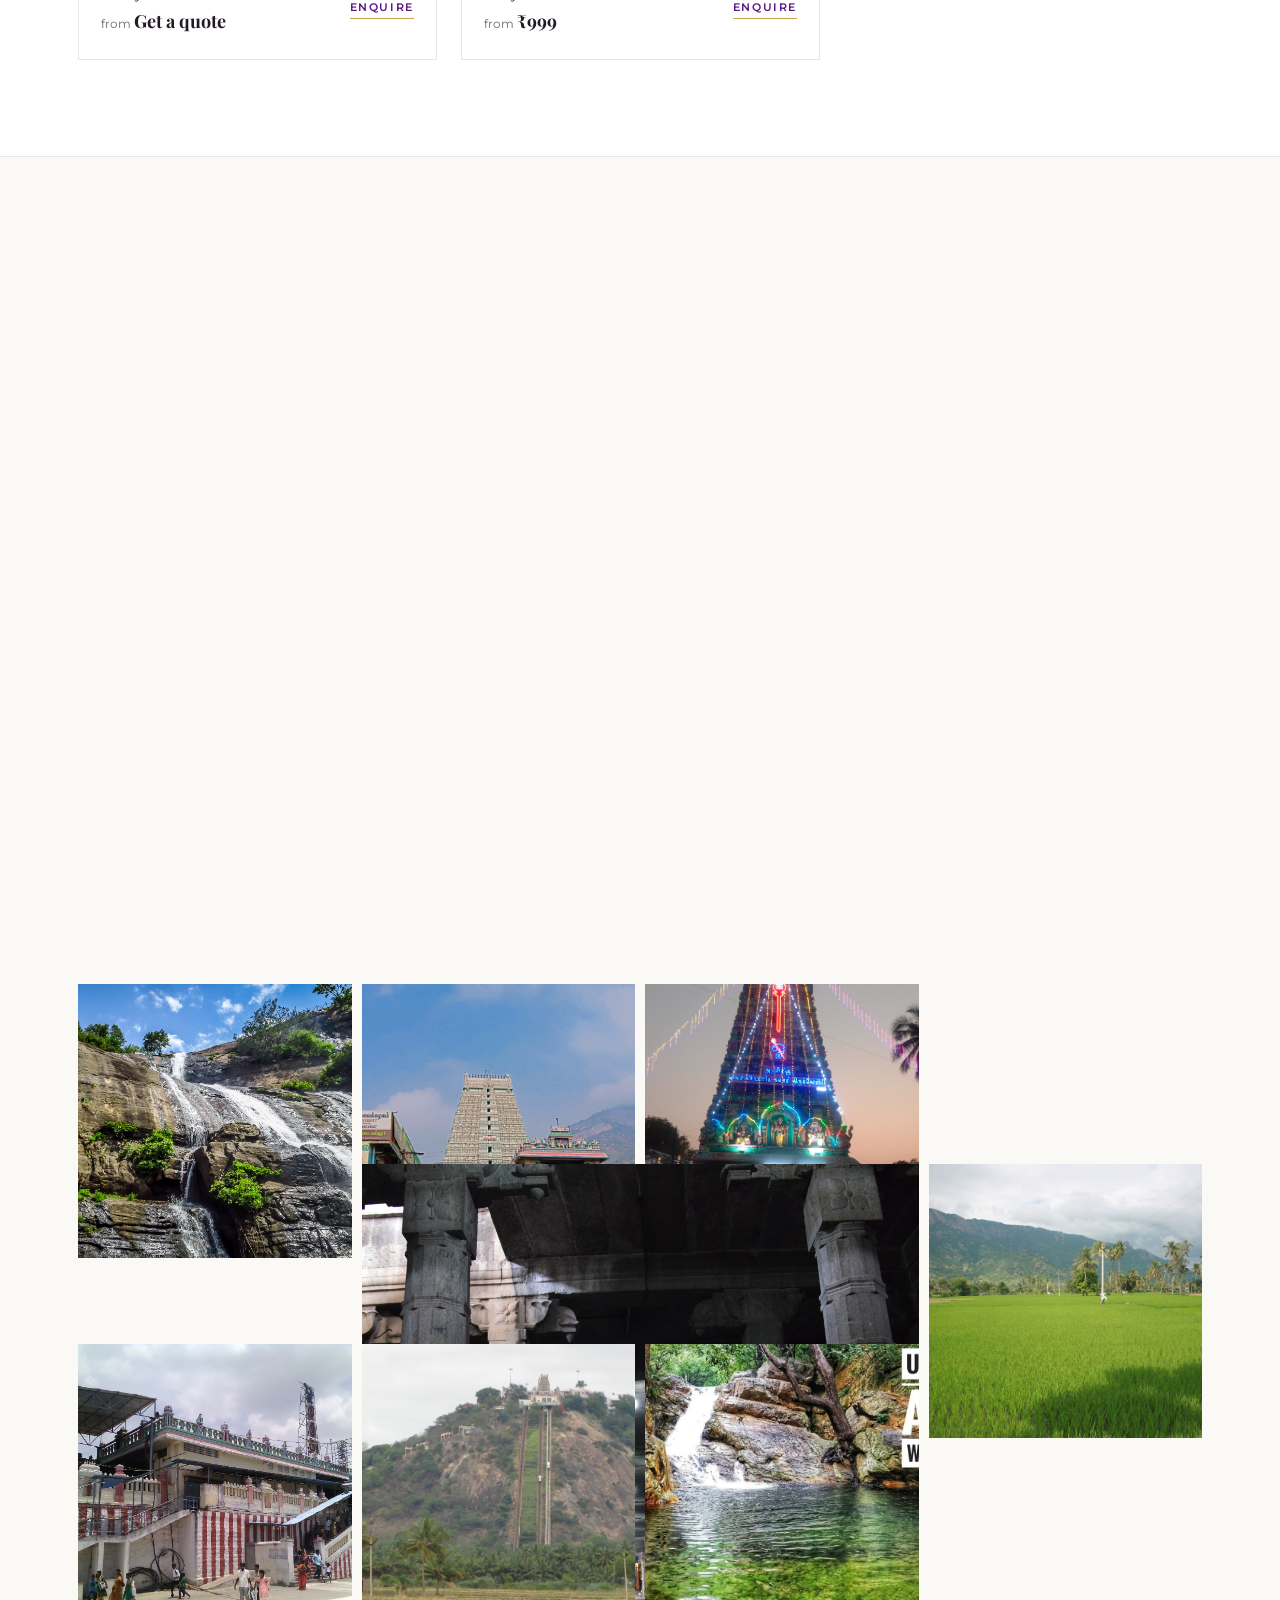
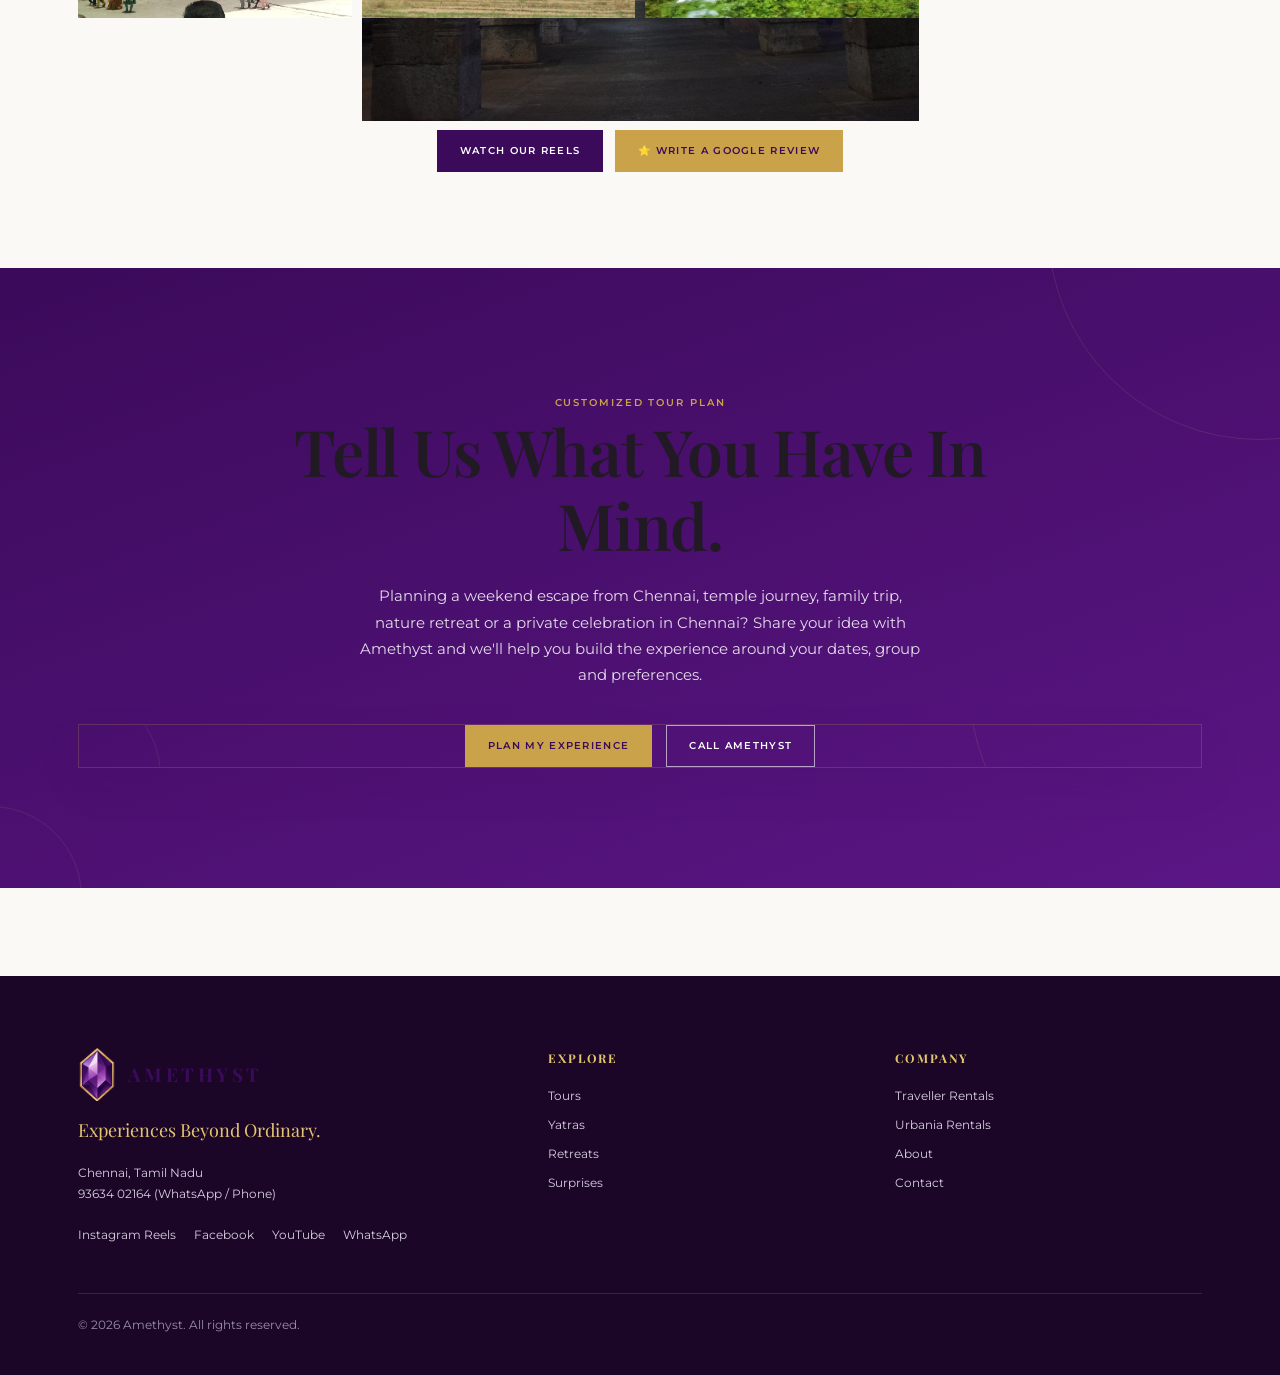
==== commit a067ad45: "Apply final Amethyst brand refinement and page fixes" ====
--- a/index.html
+++ b/index.html
@@ -287,7 +287,8 @@
 /* Final typography and alignment pass */
 html{font-size:16px}body{font-size:15px;line-height:1.75;-webkit-font-smoothing:antialiased;text-rendering:optimizeLegibility}h1,h2,h3{letter-spacing:-.018em}p{max-width:68ch}.wrap{width:100%}.eyebrow{font-size:11px;line-height:1.4;letter-spacing:.18em}.btn,.link,.outline{font-size:11px;line-height:1.2}.btn{padding:14px 22px}.link{display:inline-block}.hero h1{line-height:1.04}.hero p,.hero p.sub{line-height:1.75}.head,.topline{align-items:flex-end}.topline h2,.section-head h2,.intro h2{margin-bottom:0}.topline h2:after,.intro h2:after,.section-head h2:after{display:none!important}.card h3,.v h3,.e h3,.r h3,.setting h3{line-height:1.18}.desc,.card .desc{line-height:1.7}.cat{line-height:1.4}.tags span,.uses span{line-height:1.4}.cta p,.final p{line-height:1.75}.fgrid{align-items:start}@media(max-width:760px){body{font-size:14px;line-height:1.7}.wrap{padding-left:20px;padding-right:20px}section,main{padding-top:72px;padding-bottom:72px}.hero{min-height:560px!important}.hero h1{font-size:clamp(42px,12vw,64px)!important;line-height:1.04}.hero p,.hero p.sub{font-size:15px!important;line-height:1.7}.hero .wrap,.hero .in,.hero .hero-in{padding-left:20px!important;padding-right:20px!important}.head,.topline{align-items:flex-start}.v .body,.e .body,.r .body,.card .body{padding:22px!important}.v h3,.e h3,.r h3,.card h3{font-size:22px}.final h2,.cta h2{line-height:1.1}.menu{font-size:12px}.logo{font-size:18px}}
 @media(min-width:761px){.hero .wrap,.hero .in,.hero .hero-in{max-width:1180px;margin-left:auto;margin-right:auto}.hero h1{max-width:900px}.hero p{max-width:680px}}
-</style></head>
+</style><link rel="stylesheet" href="assets/css/brand-refinement.css">
+</head>
 <body>
 <svg width="0" height="0" style="position:absolute"><defs>
 <symbol id="gem" viewBox="0 0 32 32"><path d="M16 2l11 8-3 18H8L5 10z" fill="#7B2CBF"/><path d="M16 2l11 8H5z" fill="#C9A24A"/><path d="M16 2l-4 8 4 18 4-18z" fill="#5B1685"/></symbol>
--- a/assets/css/brand-refinement.css
+++ b/assets/css/brand-refinement.css
@@ -0,0 +1,88 @@
+/* Amethyst final brand refinement */
+:root{
+  color-scheme:light;
+  --deep:#3B0A5A;--royal:#5B1685;--violet:#7B2CBF;
+  --gold:#C9A24A;--soft:#E3C56E;--bg:#FAF9F6;--card:#FFFFFF;
+  --ink:#211A25;--mute:#6F6872;--line:rgba(33,26,37,.11)
+}
+html{font-size:16px}
+body{font-family:Montserrat,Arial,sans-serif;font-size:15px;line-height:1.75;letter-spacing:0;color:var(--ink);-webkit-font-smoothing:antialiased;text-rendering:optimizeLegibility}
+h1,h2,h3,h4{font-family:'Playfair Display',Georgia,serif;color:var(--ink);letter-spacing:-.018em}
+p{max-width:68ch}
+.wrap{max-width:1180px;padding-left:28px;padding-right:28px}
+.eyebrow{display:inline-block;font:600 10px/1.4 Montserrat,Arial,sans-serif;letter-spacing:.19em;text-transform:uppercase;color:var(--gold)}
+.btn,.outline{font-family:Montserrat,Arial,sans-serif;font-size:10px;line-height:1.2;font-weight:600;letter-spacing:.13em;text-transform:uppercase}
+.btn{padding:14px 22px}
+header{border-bottom:1px solid rgba(59,10,90,.08);box-shadow:0 8px 28px rgba(33,26,37,.035)}
+.logo{color:var(--deep)!important}
+.links{align-items:center}
+.links a{transition:color .2s ease}
+.hero h1{letter-spacing:-.025em}
+.hero p{line-height:1.75}
+.crumb{opacity:.9}
+main{padding-top:82px;padding-bottom:88px}
+.topline{align-items:flex-end}
+.topline h2{font-size:clamp(34px,4.5vw,48px);line-height:1.08;margin:8px 0 0}
+.count{max-width:360px;line-height:1.6;text-align:right}
+.grid{gap:24px;margin-top:38px}
+.card{border:1px solid rgba(33,26,37,.11);box-shadow:0 10px 32px rgba(33,26,37,.045);transition:transform .35s ease,box-shadow .35s ease}
+.card:hover{transform:translateY(-3px);box-shadow:0 18px 45px rgba(59,10,90,.10)}
+.photo{overflow:hidden}
+.photo img{transition:transform .7s cubic-bezier(.2,.7,.2,1)}
+.card h3{letter-spacing:-.018em}
+.desc{line-height:1.7}
+.body{padding:26px}
+.price{margin-top:18px;padding-top:16px}
+.tags{margin-top:16px}
+.tags span{line-height:1.35}
+.outline{padding:11px 15px}
+.cta{border:1px solid rgba(201,162,74,.22);box-shadow:0 18px 45px rgba(59,10,90,.08)}
+.cta h2{letter-spacing:-.02em;line-height:1.08}
+.cta p{line-height:1.75}
+footer{font-size:12px}
+footer .foot{line-height:1.7}
+.hero-media{opacity:.42}
+.hero:after{background:linear-gradient(180deg,rgba(59,10,90,.20),rgba(24,4,36,.82))}
+.hero .wrap,.hero-in{max-width:1180px}
+.hero h1{max-width:900px}
+.section{padding-top:82px}
+.section-head h2{letter-spacing:-.02em}
+.section-head p{line-height:1.75}
+.setting,.step,.four>div{box-shadow:0 8px 28px rgba(33,26,37,.035)}
+.secret{box-shadow:0 18px 50px rgba(33,26,37,.10)}
+body:after{opacity:.025}
+@media(max-width:1050px){
+  .links{gap:14px;font-size:11px}
+  header nav>.btn{display:none}
+}
+@media(max-width:760px){
+  .wrap{padding-left:20px;padding-right:20px}
+  nav{min-height:68px}
+  .links{width:100%;justify-content:flex-start;gap:10px 16px;line-height:1.4}
+  .links a{font-size:10px}
+  main{padding-top:64px;padding-bottom:70px}
+  .hero{min-height:570px}
+  .hero .wrap,.hero-in{padding-left:20px;padding-right:20px}
+  .hero h1{font-size:clamp(44px,13vw,68px);line-height:1.02}
+  .hero p{font-size:15px}
+  .topline{align-items:flex-start}
+  .count{text-align:left;max-width:100%}
+  .grid{margin-top:30px;gap:18px}
+  .body{padding:22px}
+  .price{align-items:flex-start}
+  .cta{margin-top:60px;padding:46px 22px}
+  .cta h2{font-size:34px}
+  .section{padding-top:68px}
+  .settings{grid-template-columns:1fr 1fr}
+  .secret{padding:46px 24px}
+}
+@media(max-width:520px){
+  .links{gap:9px 14px}
+  .links a{font-size:9px}
+  .hero{min-height:530px}
+  .hero h1{font-size:clamp(42px,14vw,60px)}
+  .photo:after{left:14px;bottom:12px}
+  .card h3{font-size:24px}
+  .price{flex-direction:column;align-items:flex-start}
+  .settings{grid-template-columns:1fr}
+}
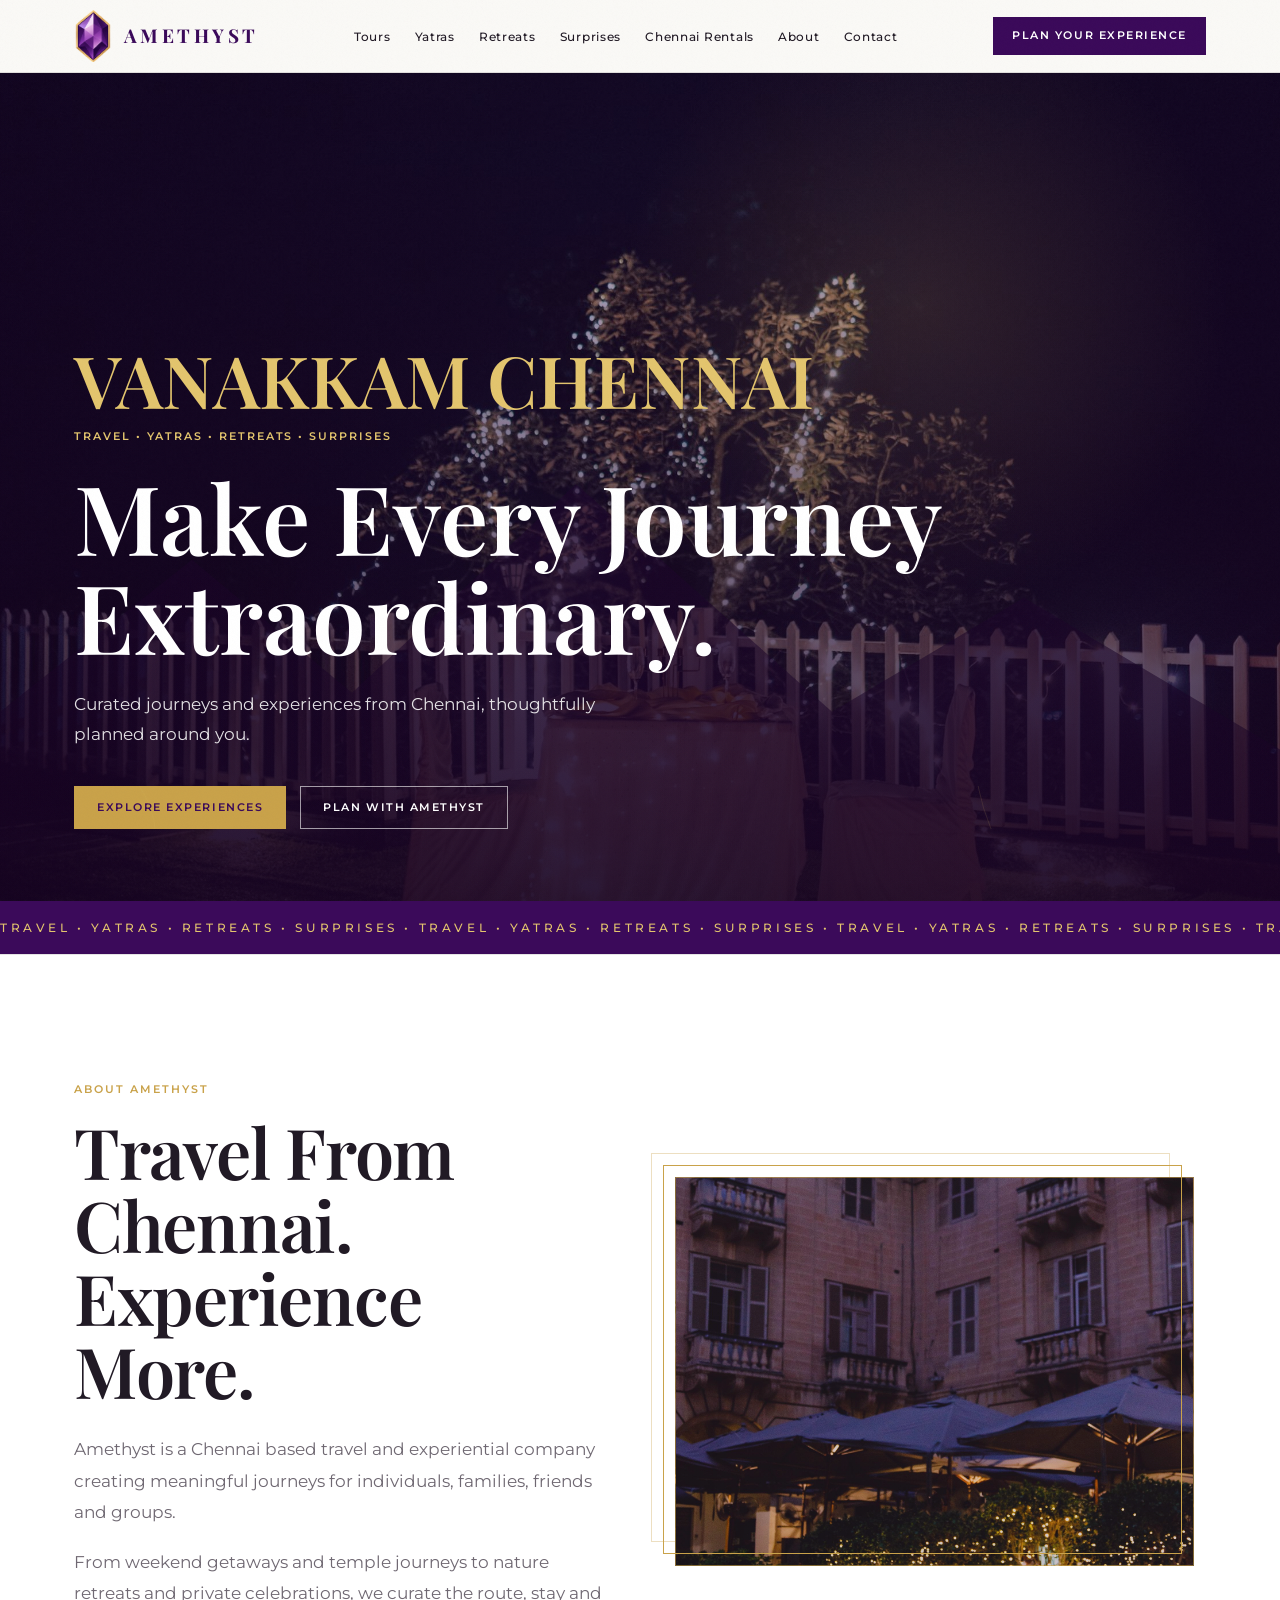
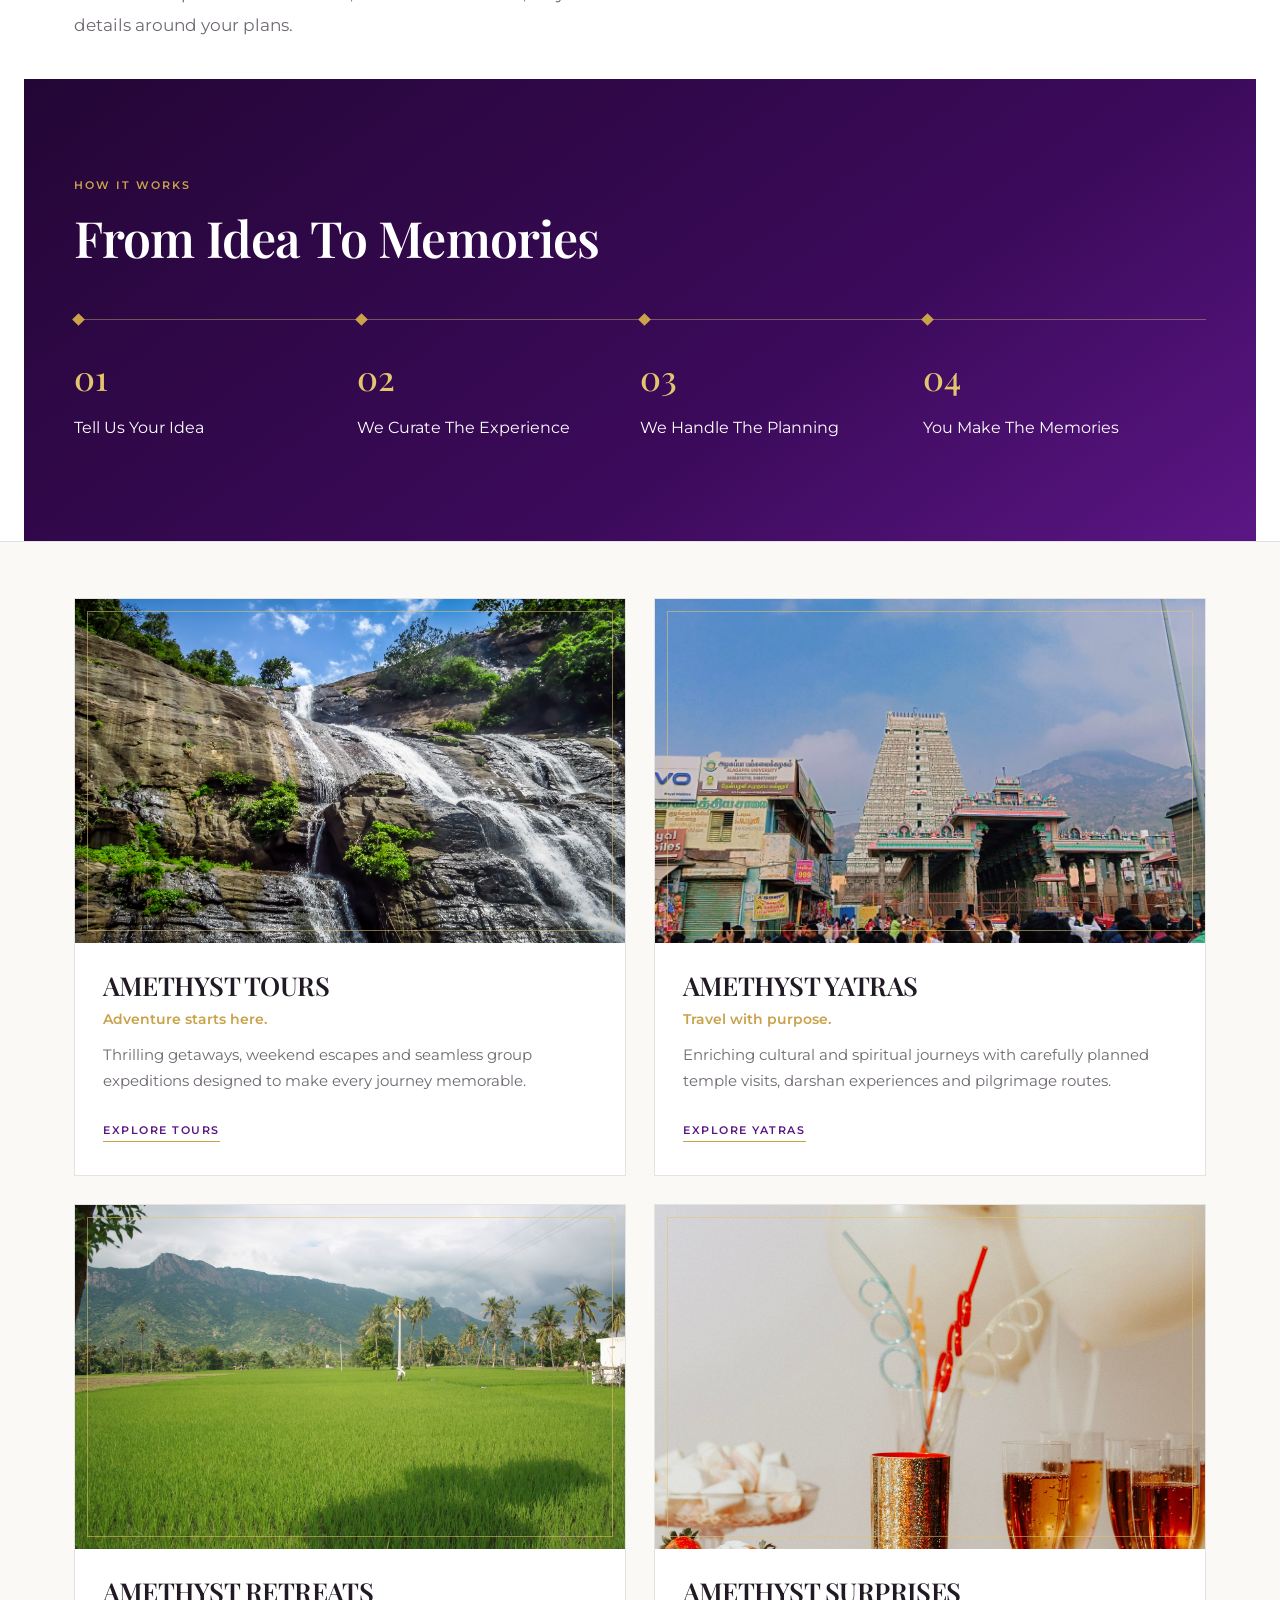
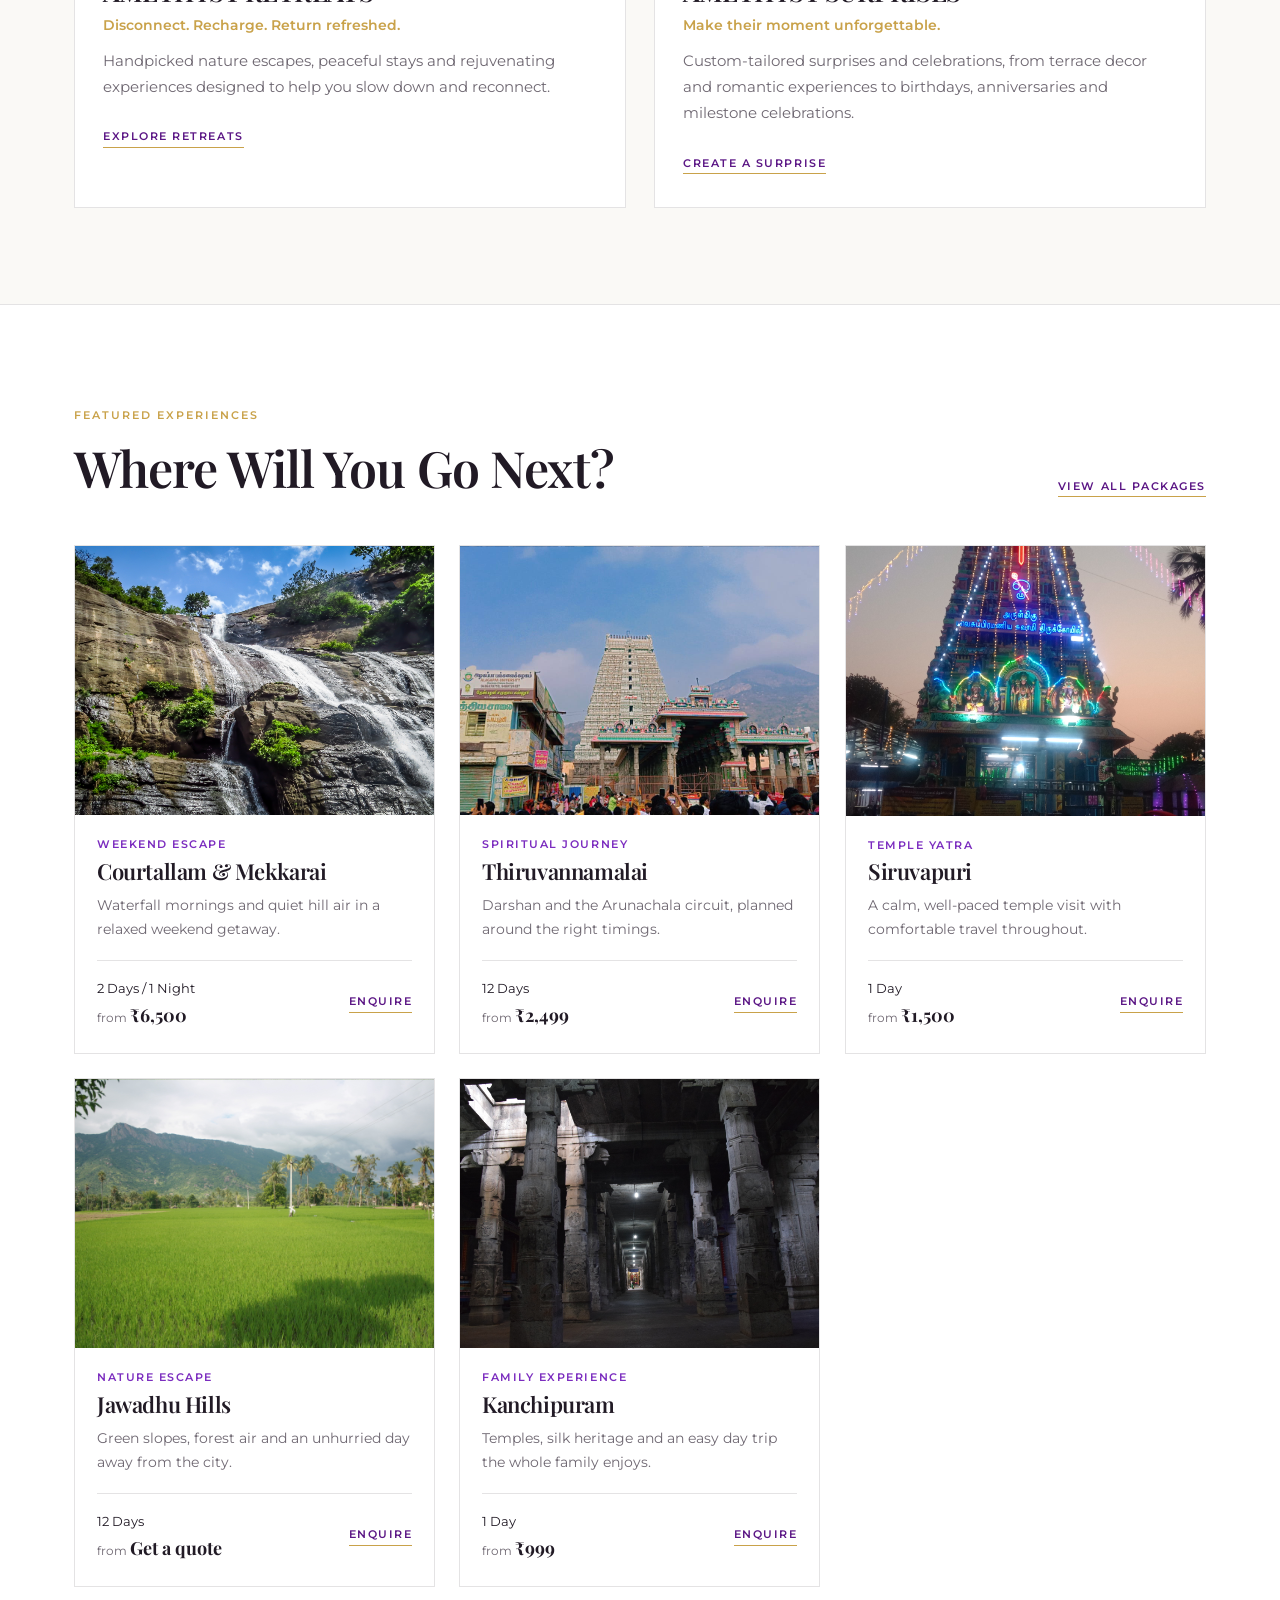
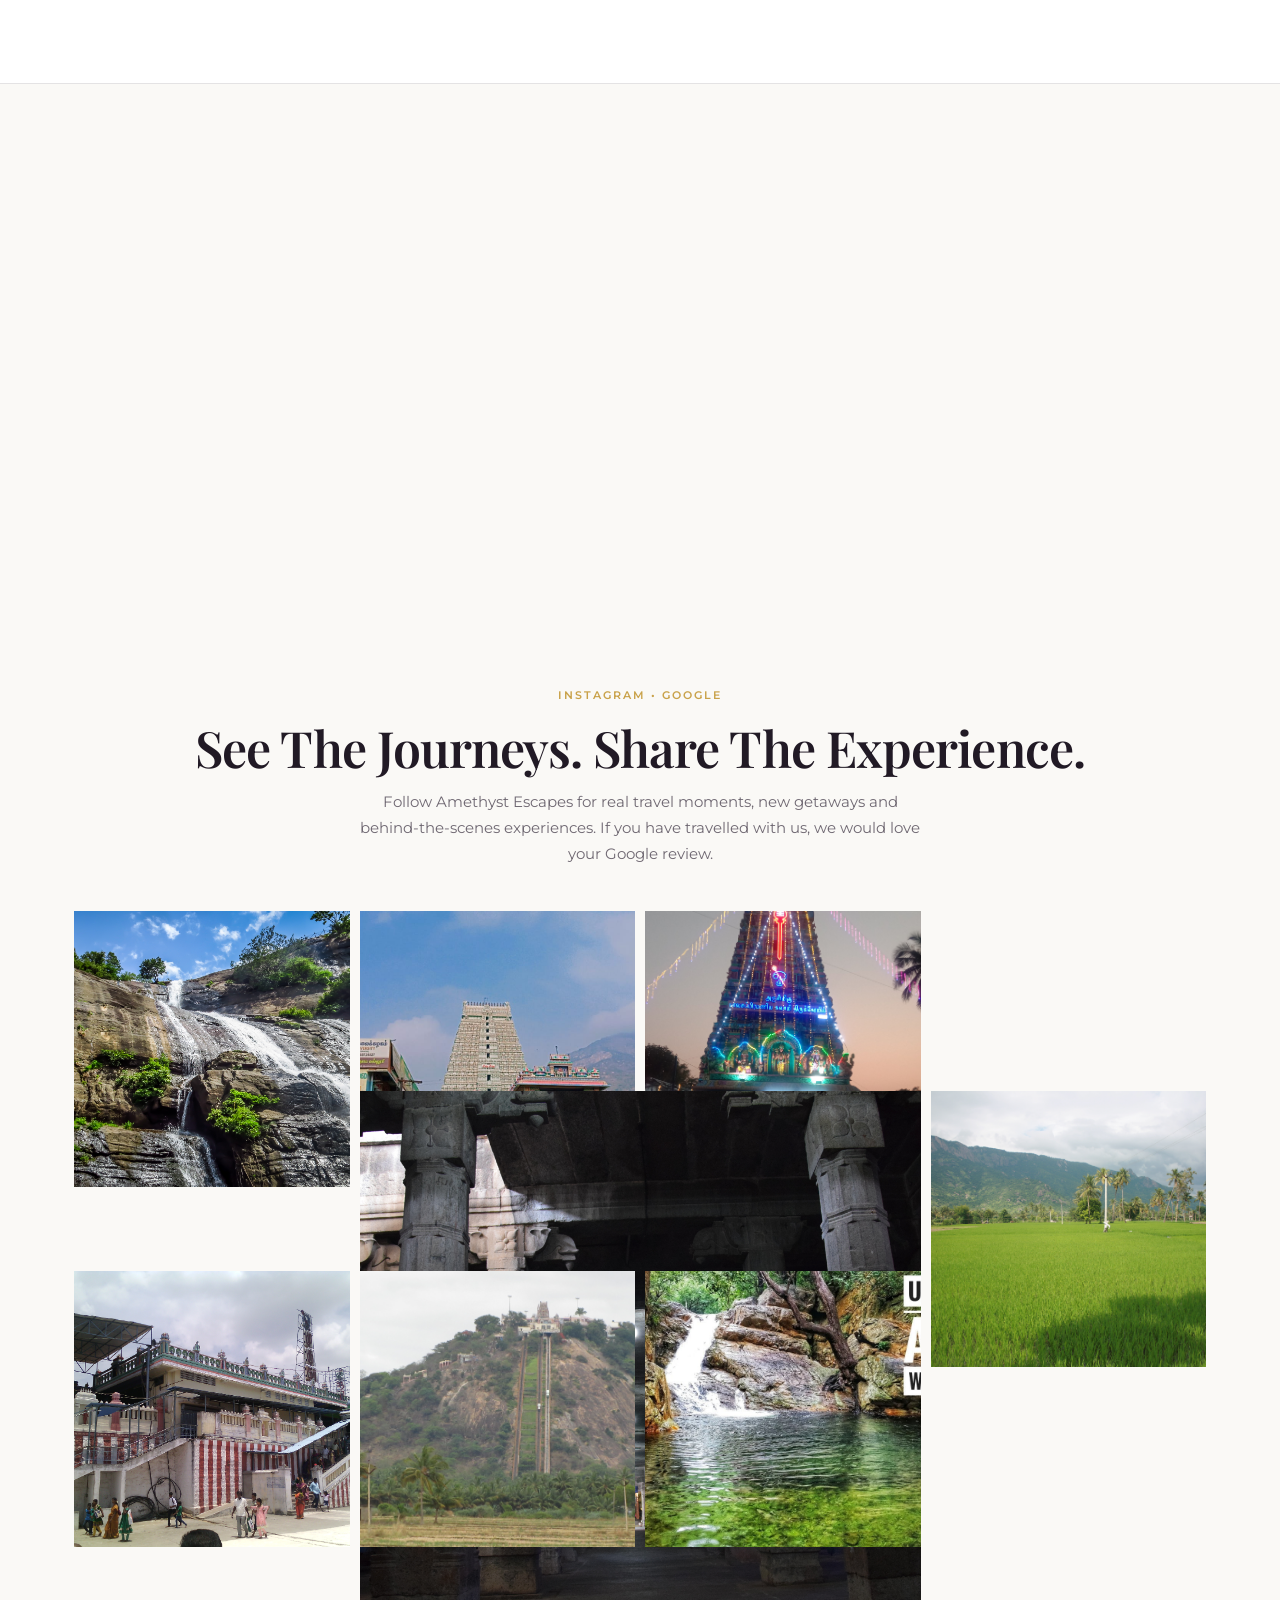
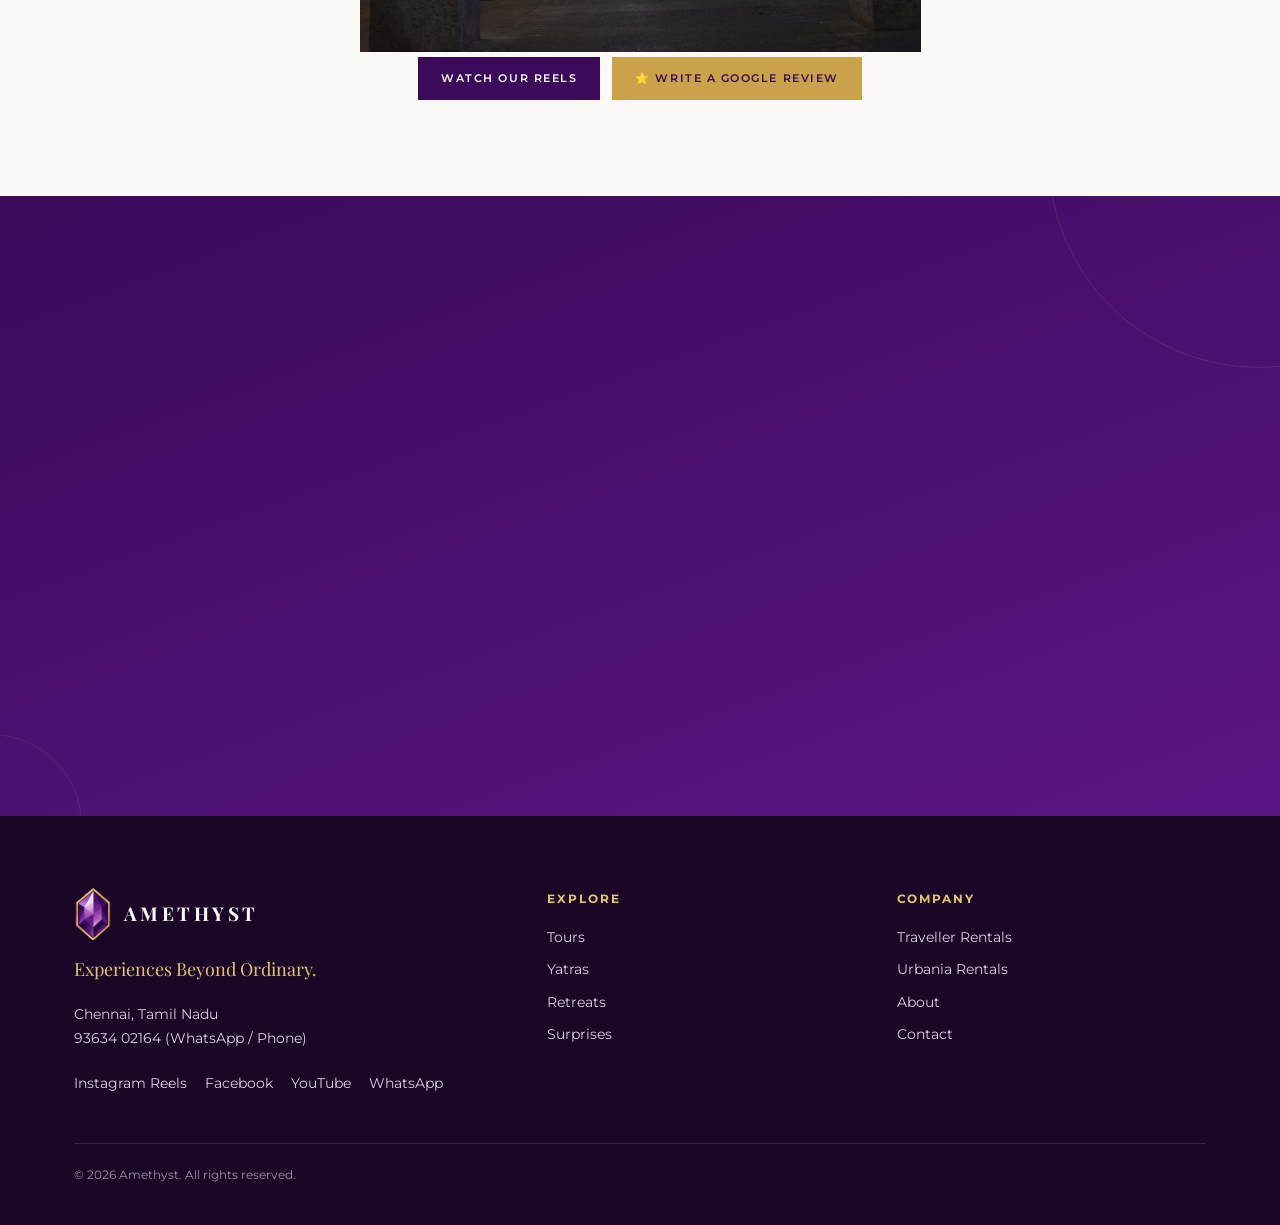
==== commit ce19c45d: "Restore page templates and remove global styling override" ====
--- a/index.html
+++ b/index.html
@@ -287,7 +287,7 @@
 /* Final typography and alignment pass */
 html{font-size:16px}body{font-size:15px;line-height:1.75;-webkit-font-smoothing:antialiased;text-rendering:optimizeLegibility}h1,h2,h3{letter-spacing:-.018em}p{max-width:68ch}.wrap{width:100%}.eyebrow{font-size:11px;line-height:1.4;letter-spacing:.18em}.btn,.link,.outline{font-size:11px;line-height:1.2}.btn{padding:14px 22px}.link{display:inline-block}.hero h1{line-height:1.04}.hero p,.hero p.sub{line-height:1.75}.head,.topline{align-items:flex-end}.topline h2,.section-head h2,.intro h2{margin-bottom:0}.topline h2:after,.intro h2:after,.section-head h2:after{display:none!important}.card h3,.v h3,.e h3,.r h3,.setting h3{line-height:1.18}.desc,.card .desc{line-height:1.7}.cat{line-height:1.4}.tags span,.uses span{line-height:1.4}.cta p,.final p{line-height:1.75}.fgrid{align-items:start}@media(max-width:760px){body{font-size:14px;line-height:1.7}.wrap{padding-left:20px;padding-right:20px}section,main{padding-top:72px;padding-bottom:72px}.hero{min-height:560px!important}.hero h1{font-size:clamp(42px,12vw,64px)!important;line-height:1.04}.hero p,.hero p.sub{font-size:15px!important;line-height:1.7}.hero .wrap,.hero .in,.hero .hero-in{padding-left:20px!important;padding-right:20px!important}.head,.topline{align-items:flex-start}.v .body,.e .body,.r .body,.card .body{padding:22px!important}.v h3,.e h3,.r h3,.card h3{font-size:22px}.final h2,.cta h2{line-height:1.1}.menu{font-size:12px}.logo{font-size:18px}}
 @media(min-width:761px){.hero .wrap,.hero .in,.hero .hero-in{max-width:1180px;margin-left:auto;margin-right:auto}.hero h1{max-width:900px}.hero p{max-width:680px}}
-</style><link rel="stylesheet" href="assets/css/brand-refinement.css">
+</style>
 </head>
 <body>
 <svg width="0" height="0" style="position:absolute"><defs>
